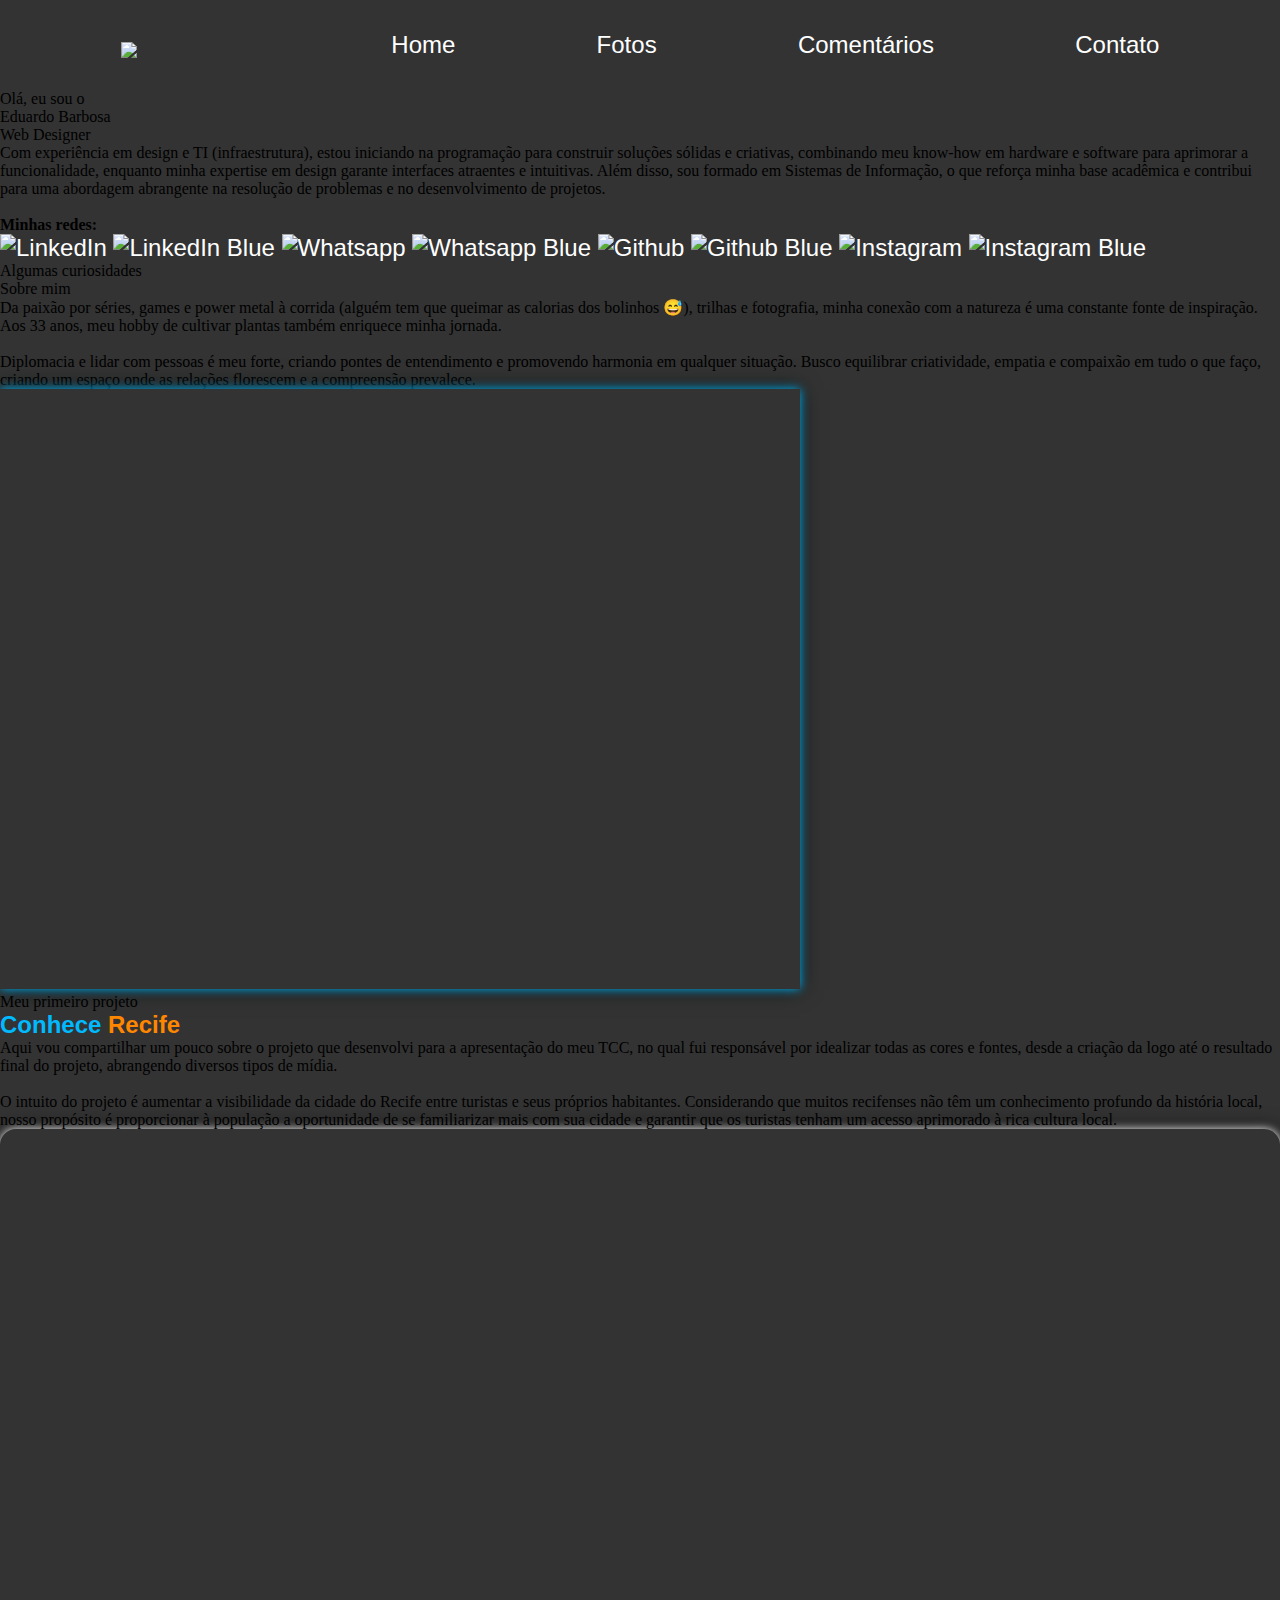
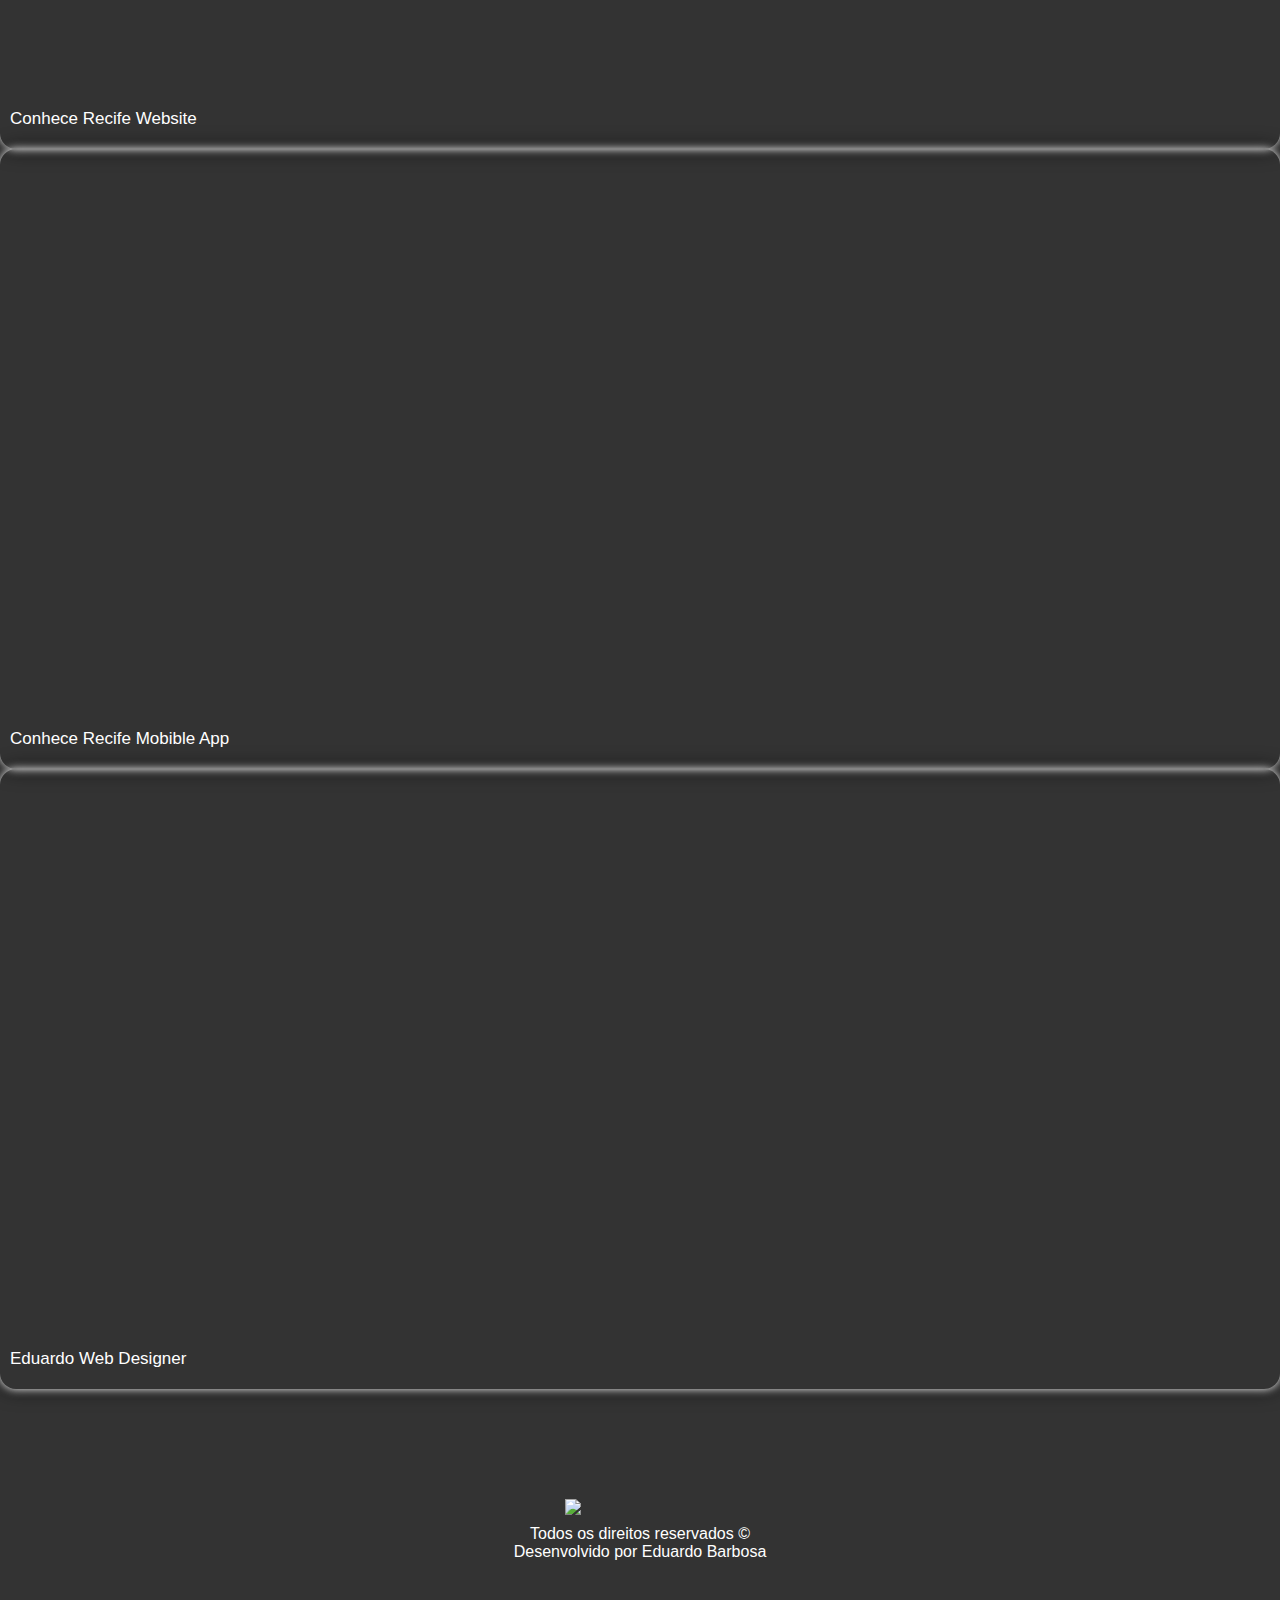
==== index.html @ 52a93c7c "Update: add widow photos" ====
<!DOCTYPE html>
<html lang="en">

<head>
    <meta charset="UTF-8">
    <meta http-equiv="X-UA-Compatible" content="IE=edge">
    <!--Essa meta é para compatiblidade com navegadores mais antigos-->
    <meta name="viewport" content="width=device-width, initial-scale=1.0">
    <meta name="Portfólio" content="Apresentação dos meus projetos/">
    <title>Eduardo Portfólio</title>
    <link rel="stylesheet" href="./styles.css">
    <meta property="og:image" content="./Imagens/eduardo web3.png" />
    <meta property="og:image:width" content="15" />
    <meta property="og:image:height" content="15" />
</head>

<body>
    <header>
        <img id="logo" src="./Imagens/eduardo web3.png">
        <nav>
            <ul>
                <li>
                    <a href="./index.html">Home</a>
                </li>

                <li>
                    <a href="./fotos.html">Fotos</a>
                </li>

                <li>
                    <a href="./comentarios.html">Comentários</a>
                </li>

                <li>
                    <a href="./contato.html">Contato</a>
                </li>

            </ul>
        </nav>
    </header>

    <div class="antetitulo"></div>
    <div class="subtitulo"></div>
    <div class="titulo"></div>
    <div class="texto"></div>

    <div class="container">
        <div class="linha1">
            <div class="item1">
                <!--foto1-->
            </div>
            <div class="item2">
                <div class="antetitulo">
                    <p>Olá, eu sou o</p>
                </div>
                <div class="titulo">
                    <p>Eduardo Barbosa</p>
                </div>
                <div class="subtitulo">
                    <p>Web Designer</p>
                </div>
                <div class="texto">
                    <p>Com experiência em design e TI (infraestrutura), estou iniciando na programação para construir
                        soluções sólidas e criativas, combinando meu know-how em hardware e software para aprimorar a
                        funcionalidade, enquanto minha expertise em design garante interfaces atraentes e intuitivas.
                        Além
                        disso, sou formado em Sistemas de Informação, o que reforça minha base acadêmica e contribui
                        para
                        uma abordagem abrangente na resolução de problemas e no desenvolvimento de projetos.</p>
                        <br>
                        <b>Minhas redes:</b>
                </div>
                <div class="iconesweb">
                    <a href="https://www.linkedin.com/in/edulink/" target="_blank">
                        <img id="icon-1-original" src="icones/linkedinw.png" alt="LinkedIn" />
                        <img id="icon-1-fake" src="icones/linkedinblu.png" alt="LinkedIn Blue" />
                    </a>
                    <a href="https://wa.me/5581988459374" target="_blank">
                        <img id="icon-2-original" src="icones/whatsw.png" alt="Whatsapp" />
                        <img id="icon-2-fake" src="icones/whatswblu.png" alt="Whatsapp Blue" />
                    </a>
                    <a href="https://github.com/EdulinkBR" target="_blank">
                        <img id="icon-3-original" src="icones/githubw.png" alt="Github" />
                        <img id="icon-3-fake" src="icones/githubblu.png" alt="Github Blue" />
                    </a>
                    <a href="https://www.instagram.com/edulink90/" target="_blank">
                        <img id="icon-4-original" src="icones/instaw.png" alt="Instagram" />
                        <img id="icon-4-fake" src="icones/instablu.png" alt="Instagram Blue" />
                    </a>
                </div>
            </div>

        </div>
   
    <div class="linha2">
        <div class="item1">

        </div>
        <div class="item2">
            <div class="antetitulo">
                <p>Algumas curiosidades</p>
            </div>
            <div class="titulo">
                <p> Sobre mim</p>
            </div>
            <div class="texto">
                Da paixão por séries, games e power metal à corrida
                (alguém tem que queimar as calorias dos bolinhos 😅), trilhas e fotografia, minha conexão com a
                natureza é uma constante fonte de inspiração. Aos 33 anos, meu hobby de cultivar plantas também
                enriquece minha jornada.<br></br> Diplomacia e lidar com pessoas é meu forte, criando pontes de
                entendimento e promovendo harmonia em qualquer situação.
                Busco equilibrar criatividade, empatia e compaixão em tudo o que faço, criando um espaço onde as
                relações florescem e a compreensão prevalece.</p>
            </div>
        </div>
    </div>
    <div class="linha3">
        <div class="item1">
            <iframe width="800" height="600" src="https://www.youtube.com/embed/TsmSZdQuxgs" frameborder="0"
            allowfullscreen></iframe>
        </div>
        <div class="item2">
            <div class="antetitulo">
                <p>Meu primeiro projeto</p>
            </div>
            <div class="subtitulo">
                <p><span class="boldnameblue">Conhece </span><span class="boldnameorange">Recife</span></p>
            </div>
            <div class="texto">
                <p>
                    Aqui vou compartilhar um pouco sobre o projeto que desenvolvi para a apresentação do meu
                    TCC, no qual fui responsável por idealizar todas as cores e fontes, desde a criação da
                    logo até o resultado final do projeto, abrangendo diversos tipos de mídia. <br><br>
                    O intuito do projeto é aumentar a visibilidade da cidade do Recife entre turistas e seus
                    próprios habitantes.
                    Considerando que muitos recifenses não têm um conhecimento profundo da história local,
                    nosso propósito é proporcionar à população a oportunidade de se familiarizar mais com
                    sua cidade e garantir que os turistas tenham um acesso aprimorado à rica cultura local.
                </p>
            </div>
        </div>
    </div>
    <div class="linha4">
        <div class="project-cards-container2">
            <div class="cards-content2">
                <div class="card banner-1"
                    onclick="window.open('https://www.figma.com/proto/aZCAKaYjlwdBijjp0102EG/Site-2.0?type=design&node-id=1-275&t=5Pr4Wr0Rpw649NQ5-0&scaling=min-zoom&page-id=0%3A1&starting-point-node-id=1%3A275', '_blank')">
                    Conhece Recife Website</div>
                <div class="card banner-2"
                    onclick="window.open('https://www.figma.com/proto/QA2YuMlLNI8D4lmCf7JwFN/Conhece-Recife-Mobile?node-id=922-1002&starting-point-node-id=922%3A1002', '_blank')">
                    Conhece Recife Mobible App</div>
                <div class="card banner-3" onclick="window.open('https://www.linkedin.com/in/edulink/', '_blank')">
                    Eduardo Web Designer</div>
            </div>
        </div>
    </div>
    <footer>
        <img style="object-fit: contain; margin-bottom: 10px;" id="logo" src="./Imagens/eduardo web3.png">
        <span>Todos os direitos reservados ©</span>
        <span>Desenvolvido por Eduardo Barbosa</span>
    </footer>
    </div>
</div>






    <!--@media-->
    <div class="gridcontainerss">
        <div class="columnss">
            <div class="rowss"> <!--Linha1-->
                <div class="imagemob1">
                    <img id="mainphoto" src="./Imagens/foto_pagina_mobile.jpg" alt="first photo">
                </div>
            </div>
            <div class="rowss"><!--Linha2-->
                <p>Com experiência em design e TI (infraestrutura), estou iniciando na programação para construir
                    soluções sólidas e criativas, combinando meu know-how em hardware e software para aprimorar a
                    funcionalidade, enquanto minha expertise em design garante interfaces atraentes e intuitivas. Além
                    disso, sou formado em Sistemas de Informação, o que reforça minha base acadêmica e contribui para
                    uma abordagem abrangente na resolução de problemas e no desenvolvimento de projetos.</p>
                    <br>
                        <b>Minhas redes:</b>
            </div>
            <div class="rowss"><!--Linha3-->
                <div class="icon-container2">
                    <a href="https://www.linkedin.com/in/edulink/" target="_blank">
                        <img id="icon-1-original" src="icones/linkedinw.png" alt="LinkedIn" />
                    </a>
                    <a href="https://wa.me/5581988459374" target="_blank">
                        <img id="icon-2-original" src="icones/whatsw.png" alt="Whatsapp" />
                    </a>
                    <a href="https://github.com/EdulinkBR" target="_blank">
                        <img id="icon-3-original" src="icones/githubw.png" alt="Github" />
                    </a>
                    <a href="https://www.instagram.com/edulink90/" target="_blank">
                        <img id="icon-4-original" src="icones/instaw.png" alt="Instagram" />
                    </a>
                </div>
            </div>
            <div class="rowss"><!--Linha4-->
                <div class="imagemob2">
                    <img id="secondphoto" src="./Imagens/fotolivro_mobile.jpg" alt="second photo">
                </div>
            </div>
            <div class="rowss"><!--Linha5-->
                <p>Da paixão por séries, games e power metal à corrida
                    (alguém tem que queimar as calorias dos bolinhos 😅), trilhas e fotografia, minha conexão com a
                    natureza é uma constante fonte de inspiração. Aos 33 anos, meu hobby de cultivar plantas também
                    enriquece minha jornada.<br></p> Diplomacia e lidar com pessoas é meu forte, criando pontes de
                entendimento e promovendo harmonia em qualquer situação.
                Busco equilibrar criatividade, empatia e compaixão em tudo o que faço, criando um espaço onde as
                relações florescem e a compreensão prevalece.</p>
            </div>


            <div class="rowss"><!--Linha6-->
                <span class="boldwhite">Meu primeiro projeto</span><span class="boldnameblue">Conhece </span><span
                    class="boldnameorange">Recife</span></p>
            </div>

            <div class="rowss"><iframe width="310" height="auto" src="https://www.youtube.com/embed/TsmSZdQuxgs"
                    frameborder="0" allowfullscreen></iframe> </div><!--Linha7-->



            <div class="rowss"><!--Linha8-->
                <p>
                    Aqui vou compartilhar um pouco sobre o projeto que desenvolvi para a apresentação do meu
                    TCC, no qual fui responsável por idealizar todas as cores e fontes, desde a criação da
                    logo até o resultado final do projeto, abrangendo diversos tipos de mídia. <br><br>
                    O intuito do projeto é aumentar a visibilidade da cidade do Recife entre turistas e seus
                    próprios habitantes.
                    Considerando que muitos recifenses não têm um conhecimento profundo da história local,
                    nosso propósito é proporcionar à população a oportunidade de se familiarizar mais com
                    sua cidade e garantir que os turistas tenham um acesso aprimorado à rica cultura local.
                </p>
            </div>

            <div class="rowss"><!--Linha9-->
                <div>
                    <div class="card banner-1"
                        onclick="window.open('https://www.figma.com/proto/aZCAKaYjlwdBijjp0102EG/Site-2.0?type=design&node-id=1-275&t=5Pr4Wr0Rpw649NQ5-0&scaling=min-zoom&page-id=0%3A1&starting-point-node-id=1%3A275', '_blank')">
                        <p>CR Website</p>
                    </div>
                    <div class="card banner-2"
                        onclick="window.open('https://www.figma.com/proto/QA2YuMlLNI8D4lmCf7JwFN/Conhece-Recife-Mobile?node-id=922-1002&starting-point-node-id=922%3A1002', '_blank')">
                        CR Mobible App</div>
                    <div class="card banner-3" onclick="window.open('https://www.linkedin.com/in/edulink/', '_blank')">
                        EduWeb Designer</div>
                </div>
            </div>
            </p>

            <div class="rowss"><!--Linha10-->
                <img id="logo" src="./Imagens/eduardo web3.png">
            </div>

            <div class="rowss"><!--Linha11-->
                <span>Todos os direitos reservados ©</span><br>
                <span>Desenvolvido por Eduardo Barbosa</span>
            </div>
        </div>

    </div>
    <!--@mediafim-->










</body>

</html>
---- styles.css ----
* {
    margin: 0;
    padding: 0;
    list-style: none;
    text-decoration: none;
}

#logo {
    width: 150px;
    height: auto;
    margin-top: 10px;
}


body{
    background-color: #333333;
}

header {
    height: 90px;
    display: flex;
    justify-content: space-evenly;
    /* Ativar o flex para horizontal, space evenly pra melhorar a distribuição */
    align-items: center;
}

nav {
    width: 60%;
}

ul {
    display: flex;
    width: 100%;
    justify-content: space-between;
   
}

a {
    list-style: none;
    color: rgb(255, 255, 255);
    cursor: pointer;
    font-weight: 400;
    font-size: 24px;
    transition: .5s;
    font-family: 'Roboto', sans-serif;
}
iframe{ /*Iframe é o conteudo do video declarado no index.html */
    box-shadow: 0px 0px 10px #00baff, 0px 0px 20px rgba(0, 0, 0, 0.8);
}
a:hover {
    color: #00baff;
}




/*t*/



#background-banner {
            background-image: url('./Imagens/Foto_Pagina2.jpg');
            box-shadow: 0px 0px 10px #00baff, 0px 0px 20px rgba(0, 0, 0, 0.8);
            background-position: 17%;
            background-repeat: no-repeat;
            background-size: 600px auto;
            z-index: 1;
            width: auto;
            height: 500px;
            background-color: #333333;
            margin-top: 10px;
            position: relative; 
}



#pretitle {
    position: absolute;
    font-family: 'Roboto', sans-serif;
    font-weight: normal;
    color: #ffffff;
    font-size: 16px;
    top: 8%;
    left: 50.1%;
    font-weight: 300;
}

        #background-text2 {
            position: absolute;
            font-family: 'Roboto', sans-serif;
            color: white;
            font-weight: 900;
            font-size: 48px;
            top: 14%;
            left: 50%; 
        }

        #background-text3 {
            position: absolute;
            font-family: 'Roboto', sans-serif;
            color: #00baff;
            font-weight: 900;
            font-size: 48px;
            top: 26%;
            left: 50%; 
        }

        #background-text4 {
            position: absolute;
            font-family: 'Roboto', sans-serif;
            color: white;
            font-size: 24px;
            width: 35%;
            top: 40%;
            left: 50%; 
            text-align:left;
        }

        .rowss{
            display: none;
        }

        .icon-container2{
            display: none;
        }



        .icon-container{ /*Posso mover a linha de ícones livremente*/
            padding-top: 3%;
            margin-left: -5%;
            position: relative;  
        }
        .icon-container a {
            margin-right: 48px;
            position: relative;
            padding-left: 30px;
        }
        
        .icon-container img {
            width: 48px;
            transition: transform 0.3s, color 0.3s;
        }
        
       .icon-container img:hover { /*seta a pripriedade para aumentar o icone em 1.5 e transforma o cursor do mouse em um pointer*/

            transform: scale(1.5);
            cursor: pointer;
        }
        
        .icon-container img + img { /*esconde o ícone com a propriedade visibility*/
            visibility: hidden;
            position: absolute;
            top: -25px; /* posição vertical dos ícones azuis */
            left: 30px;
        }
        
        .icon-container a:hover img {
            visibility: hidden; /* Oculta os ícones brancos quando passar o mouse sobre os links */
        }
        
        .icon-container a:hover img + img {
            visibility: visible; /* Mostra os ícones azuis quando passar o mouse sobre os links */
        }
        
        /*#background-container-bluestripe{ ANTIGA TARJA AZUL, ADICIONA SE QUISER
            background-color: rgba(0, 186, 255, 75%);
            opacity: 30.0;
            z-index: 1;    
        }*/

        #background-container1 {
            box-shadow: 0px 0px 10px #00baff, 0px 0px 20px rgba(0, 0, 0, 0.8);
            background-image: url('./Imagens/fotolivro.jpg');
            background-repeat: no-repeat;
            background-size: 600px auto;
            background-position-x: 22%;/* left;*/
            background-size: 18%;
            background-position-y: 50%;
            width: auto;
            height: 500px;
            background-color: #333333;
          
            position: relative; 
            visibility: visible;
}

#background-container-about1 {
    position: relative;
    font-family: 'Roboto', sans-serif;
    color: #ffffff;
    font-size: 16px;
    left: 50.1%;
    top: 7%;
    text-align: justiflefty;
    width: 35%; 
    font-weight: 300;
    
}
        #background-container-aboutme{
            position: absolute;
            font-family: 'Roboto', sans-serif;
            color: white;
            font-weight: 900;
            font-size: 48px;
            top: 13%;
            left: 50%; 
          
        }
        
       
        
        #background-container-about2 {
            position: relative;
            font-family: 'Roboto', sans-serif;
            font-weight: normal;
            color: #ffffff;
            font-size: 24px;
            top: 18%;
            left: 50%;  
            width: 35%;
        }
        

        
   
#trailer-container {
    box-shadow: 0px 0px 10px #00baff, 0px 0px 20px rgba(0, 0, 0, 0.8);
    /* width: 100%;  ativar, se precisar, mas acredito que não seja necessário */
    height: 550px;
    display: flex;
    position:relative;
   
}

#antetitlesinopse {
    position: relative;
    font-family: 'Roboto', sans-serif;
    color: #ffffff;
    font-size: 16px;
    left: 50.1%;
    top: 7%;
    text-align: justiflefty;
    width: 35%; 
    font-weight: 300;
    
}

#video-container{
    margin-top: 100px;
    position: relative;
    left: 120px;
    z-index: 1;
    
}
#sinopsecontainer{
    position: relative;
z-index: -1;
right: 100px;
}

#sinopsetext1 {
    margin-top: 50px;
    position:relative; 
    font-family: 'Roboto', sans-serif;
    font-size: 45px;  
    left: 50%;     
}

#sinopsetext2 {
    width: 700px;
    font-family: 'Roboto', sans-serif;
    color: #ffffff;
    position:relative;
    text-align:left;
    font-size: 25px;
    left: 50%; 
    top: 2.5%;
}

.boldname{
    font-weight: 900;
}

.boldnameblue{
   font-weight: 900;
   color: #00baff;
   font-size: 24px; 

}

.boldnameorange{
   font-weight: 900;
    font-size: 24px; 
    color: #FF8700;
}
.boldwhite{
    font-weight: 900;
    color: #ffffff;
    font-size: 16px; 
 }




/*#buttonlinked {
	box-shadow: 0px 1px 0px 0px #333333;
	box-shadow: 0px 0px 10px #00baff, 0px 0px 20px rgba(0, 0, 0, 0.8);
    background: linear-gradient(to bottom, #00bbff 5%, #019ad2 100%);
	background-color: #00bbff;
	border-radius: 6px;
	border: 1px solid #057fd0;
	display: inline-block;
	cursor: pointer;
	color: #ffffff;
	font-family: Roboto;
	font-size: 15px;
	font-weight: bold;
	padding: 6px 24px;
	text-decoration: none;
	text-shadow: 0px -1px 0px #5b6178;
    margin-left: 40%;
    margin-top: 5%;
}
#buttonlinked:hover {
	background:linear-gradient(to bottom, #019ad2 5%, #00bbff 100%);
	background-color:#019ad2;
}
#buttonlinked:active {
	
	top:1px;
}

*/
.project-cards-container{
width: 80%;
display: flex;
justify-content: center;
margin-top: 50px;
margin-left: 10%;  

}
.cards-content{
width: 100%;
display: grid;
grid-template-columns: repeat(3, 1fr);
row-gap: 20px;
column-gap: 40px;
 
}

.card{

height: 600px;
background-position: center;
background-repeat: no-repeat;
background-size: 400px auto;
border-radius: 16px;
cursor: pointer;
transition: 1s;
display: flex;
flex-direction: column;
justify-content: flex-end;
padding: 0 0 20px 10px;
color: #ffffff;   
font-size: 17px;
font-family: 'Roboto', sans-serif;
box-shadow: 0px 0px 10px #ffffff, 0px 0px 20px rgba(0, 0, 0, 0.8); 

}
.card:hover{
    transform: scale(1.02);
    box-shadow: 0px 0px 10px #00baff, 0px 0px 20px rgba(0, 0, 0, 0.8); 
}
.banner-1 {
    background-image: url('./Imagens/CR.png');
}
.banner-2 {
    background-image: url('./Imagens/CR4.gif');
}
.banner-3 {
    background-image: url('./Imagens/eduardo\ web3.png');
}

footer{
    height: 300px;
    margin-top: 100px;
    display: flex;
    flex-direction:  column;
    align-items: center;
    justify-self: space-around;
}

span{
    color: #ffffff;
    font-family: 'Roboto', sans-serif;
}
.footer-navigation{
    display: none;
}
.footer-list{
display: flex;
flex-direction: column;
align-items: center;   
}

#mainphoto, .textmob1 {
    display: none;
}
#imagemob2{
display: none;    
}


@media (max-width: 768px) {


    nav{
        display: none;
        }
    .footer-navigation{
        display: block;
    }
    #background-banner {
        display: none;
    }

    #pretitle {
        display: none;
    }

    #background-text2 {
        display: none;
    }

    #background-text3 {
        display: none;
    }

    #background-text4 {
        display: none;
    }

    .icon-container {
       display: none;
    }

    #background-container1 {
        display: none;
    }

    #background-container-about1 {
        display: none;
    }

    #background-container-aboutme {
        display: none;
    }

    #background-container-about2 {
        display: none;
    }

    #trailer-container {
        display: none;
    }

    #antetitlesinopse {
        display: none;
    }

    #video-container {
        display: none;
    }

    #sinopsecontainer {
        display: none;
    }

    #sinopsetext1 {
        display: none;
    }

    #sinopsetext2 {
        display: none;
    }

    .cards-content{
        display: none;
    }
    .gridcontainer1 {
        align-items: center;
    }
    
    .columncontainer1 {
        text-align: center;
        padding: 10px;
    }

    .columncontainer2{
        
    }
    
    #mainphoto {
        display: block;
        width: 320px;
        height: auto;
        margin: 0 auto;
    }
    
    .icon-container2 {
        display: block;
    }


    .icon-container2{ /*Posso mover a linha de ícones livremente*/
        padding-top: 3%;
        
        position: relative;  
    }
 
    .icon-container2 img {
        width: 30px;
        transition: transform 0.3s, color 0.3s;
    }
    

    .gridcontainerss {
        display: flex;
        justify-content: center;
        align-items: center;
    }
    
    .columnss{
        text-align: center;
    }
    
    .rowss{
        display: block;
        display: grid;
    }
    
#imagemob2{
    margin-top: 15px;
}
#secondphoto{
    display: block;
   
        width: 320px;
        height: auto;
        margin: 0 auto;
}

    .rowss:nth-child(1) {
    /*aqui é a foto */
    align-items: center;
    justify-content: center;
    }
    
    .rowss:nth-child(2) {
   
        font-family: 'Roboto', sans-serif;
        font-weight: normal;
        color: #ffffff;
        font-size: 16px;
        text-align: center;
        width: 310px;
        height: auto;
        margin-top: 15px;
        align-items: center;
        justify-content: center;
        /*aqui é o texto*/
    }
    
    .rowss:nth-child(3) {
        margin-bottom: 10px;
        align-items: center;
        justify-content: center;
    }

    
    /*.rowss:nth-child(3).icon-container {
        display: none;
    }*/
    
    .rowss:nth-child(4) { /*foto livro 2*/
  margin-bottom: 10px;
  align-items: center;
  justify-content: center;
    }
    .rowss:nth-child(5) { /* texto sobre mim*/
        font-family: 'Roboto', sans-serif;
        font-weight: normal;
        color: #ffffff;
        font-size: 16px;
        text-align: center;
        width: 310px;
        height: auto;
        margin-bottom: 15px;
        align-items: center;
        justify-content: center;
    }
    .rowss:nth-child(6) {
        margin-bottom: 15px;
        align-items: center;
        justify-content: center;
    }
    .rowss:nth-child(7) {
        font-family: 'Roboto', sans-serif;
        font-weight: normal;
        color: #ffffff;
        font-size: 16px;
        text-align: center;
        width: 310px;
        height: auto;
        margin-top: 15px;
        margin-bottom: 15px;
    }
    
    
   


}
/*@media(max-width:768px){
    .footer-navigation{
        display: block;
    }

    nav{
    display: none;
    }

    #backgroundbanner{
        background-position: 40%;
    }

    #background-text1{
        display: none;
    }
    #background-text2{
        display: none;
    }
    #background-text3{
        display: none;
    }
    #background-text4{
        position: absolute;
        width: 50%;
        height: 600px;
    }

 
    #background-container1 {
        visibility: hidden;
    }
    
    #background-container-aboutme{
   
    }

    #background-container-about{

    }

    
#trailer-container {
    
}
.cards-content{
    grid-template-columns: 1fr;
    margin-top: 150px;
}
}*/
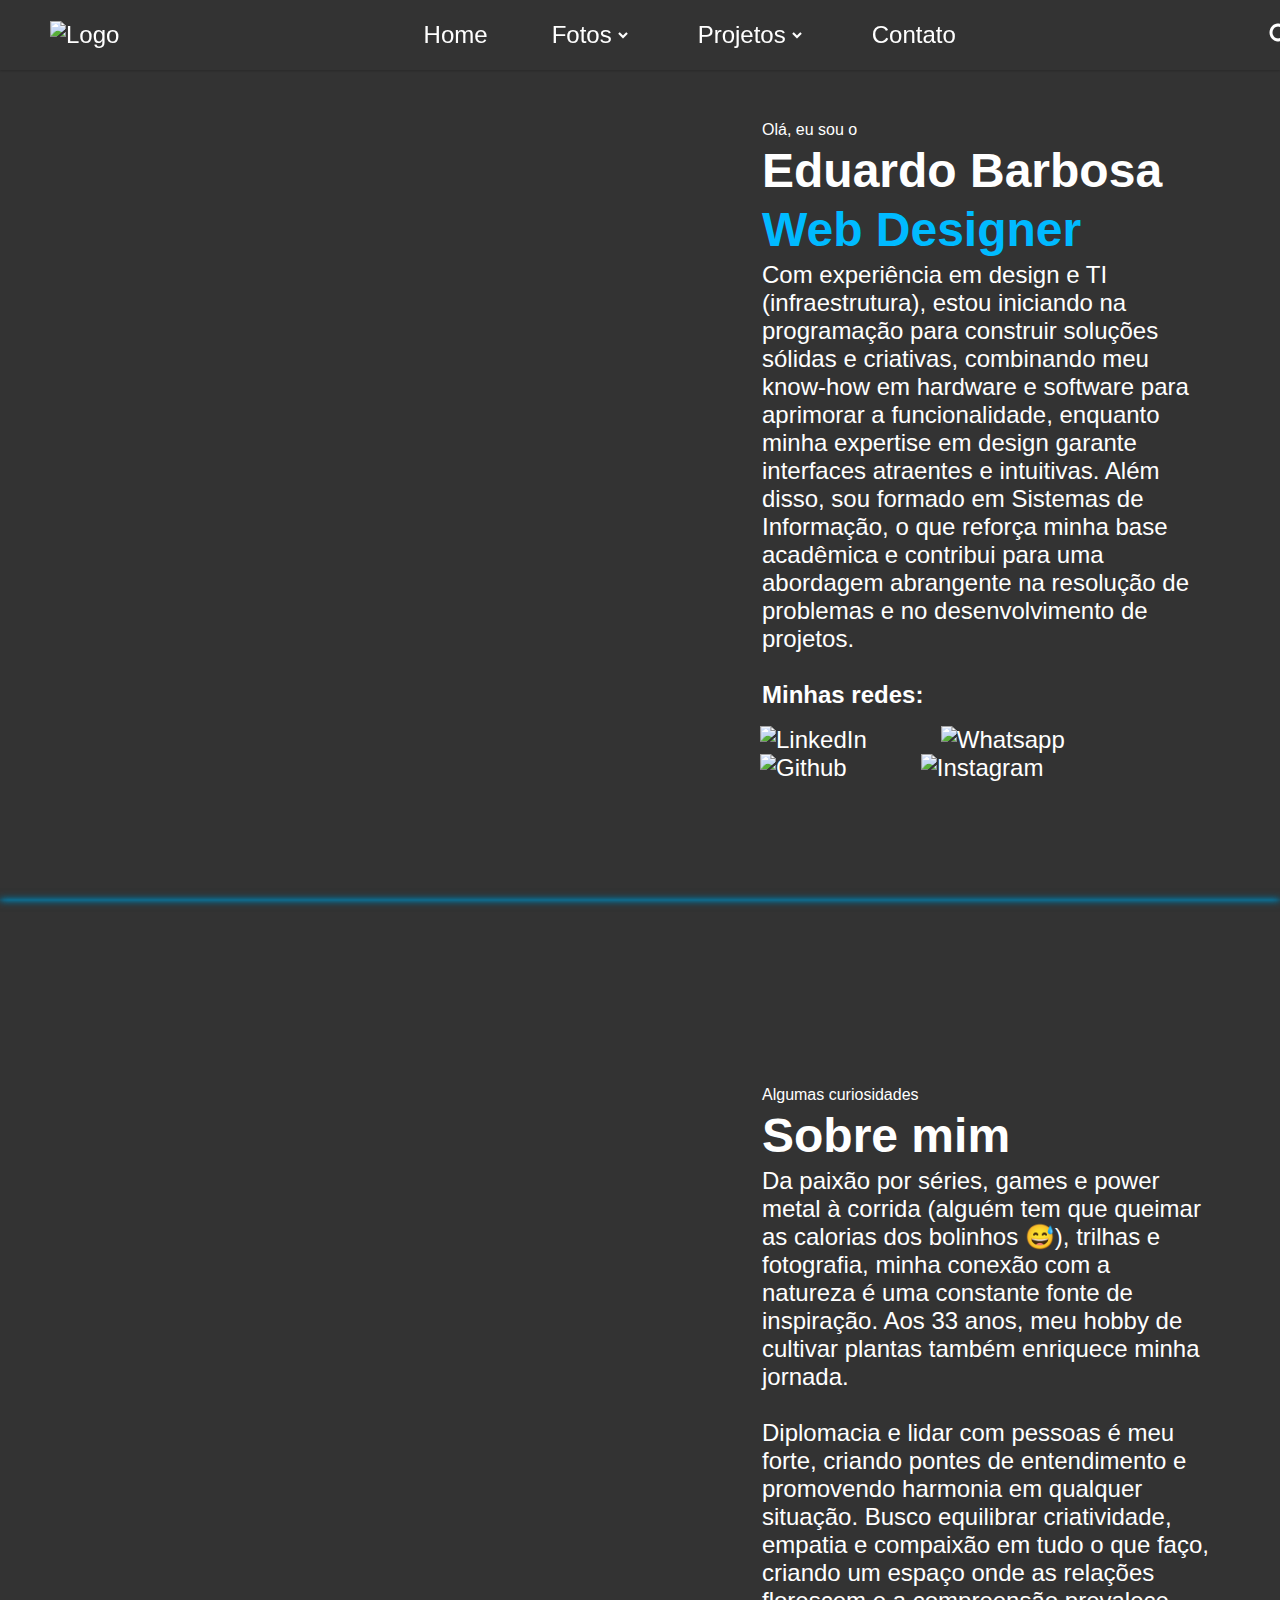
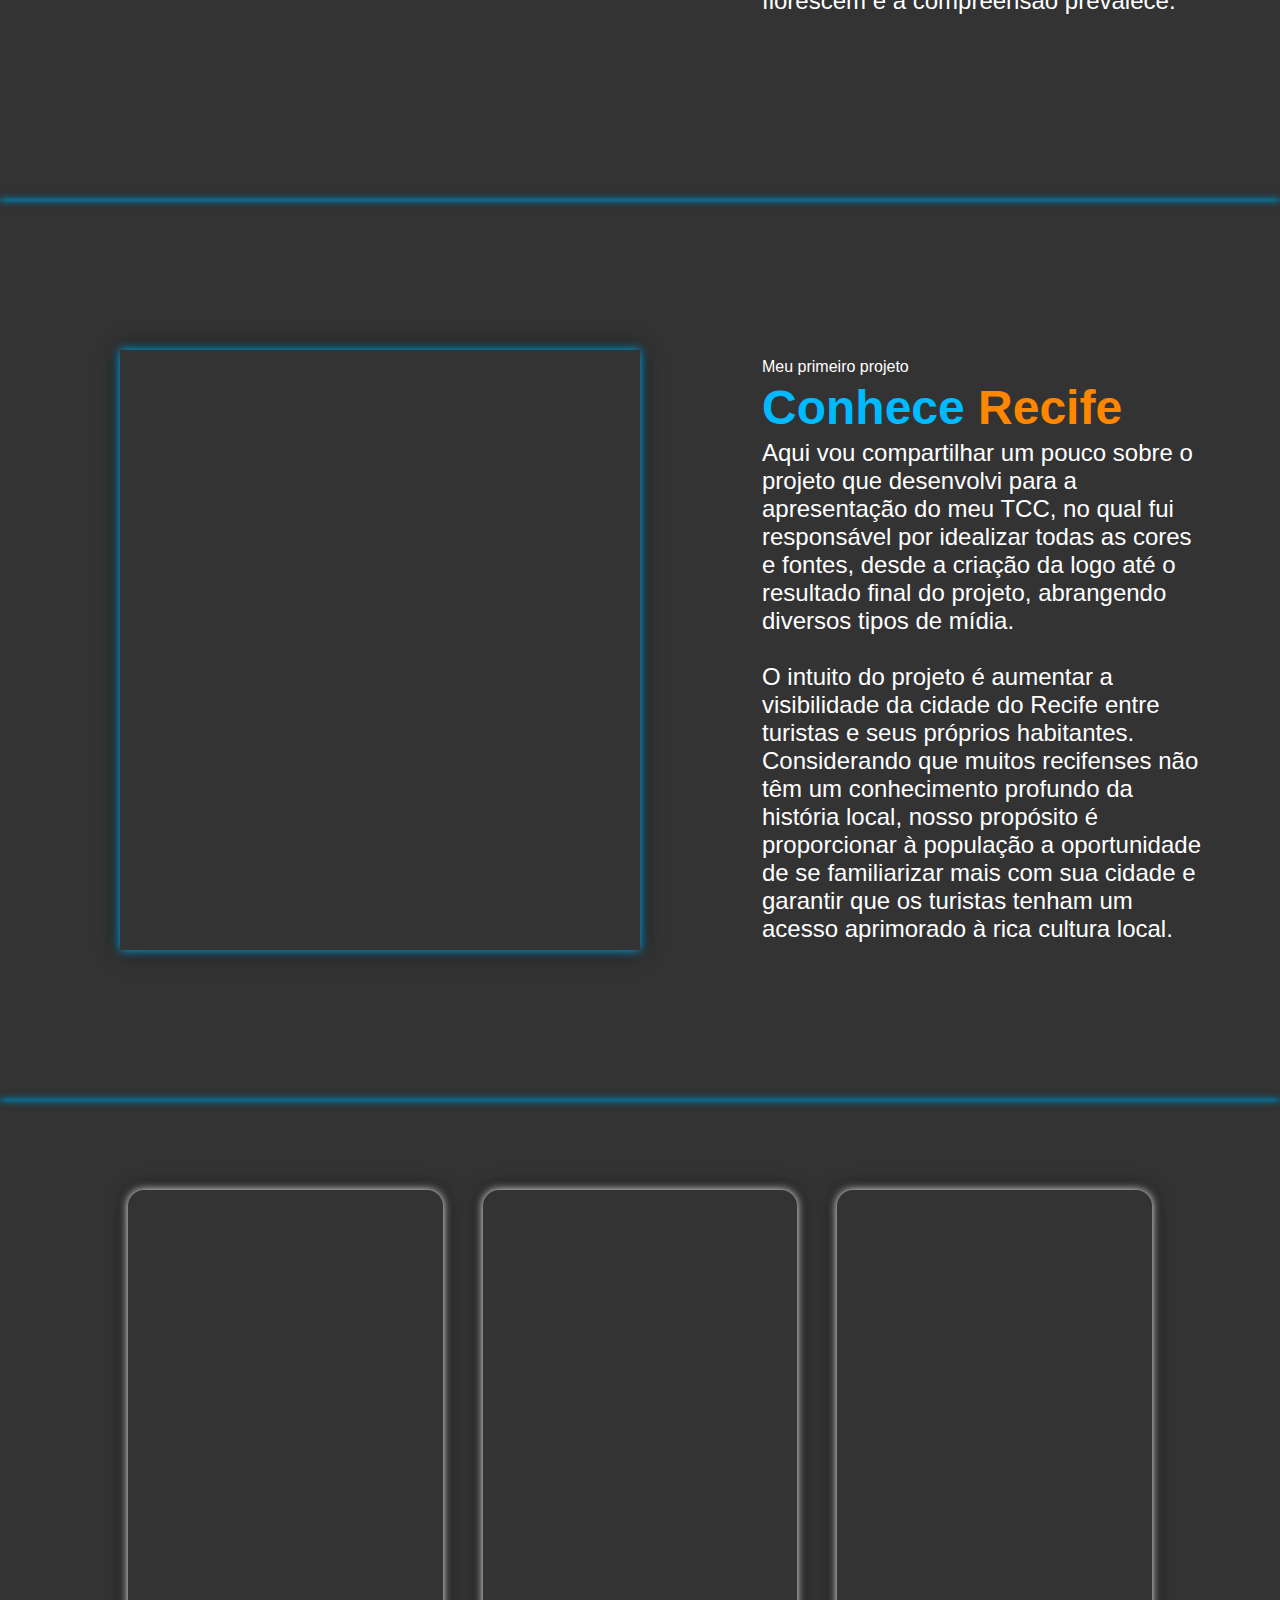
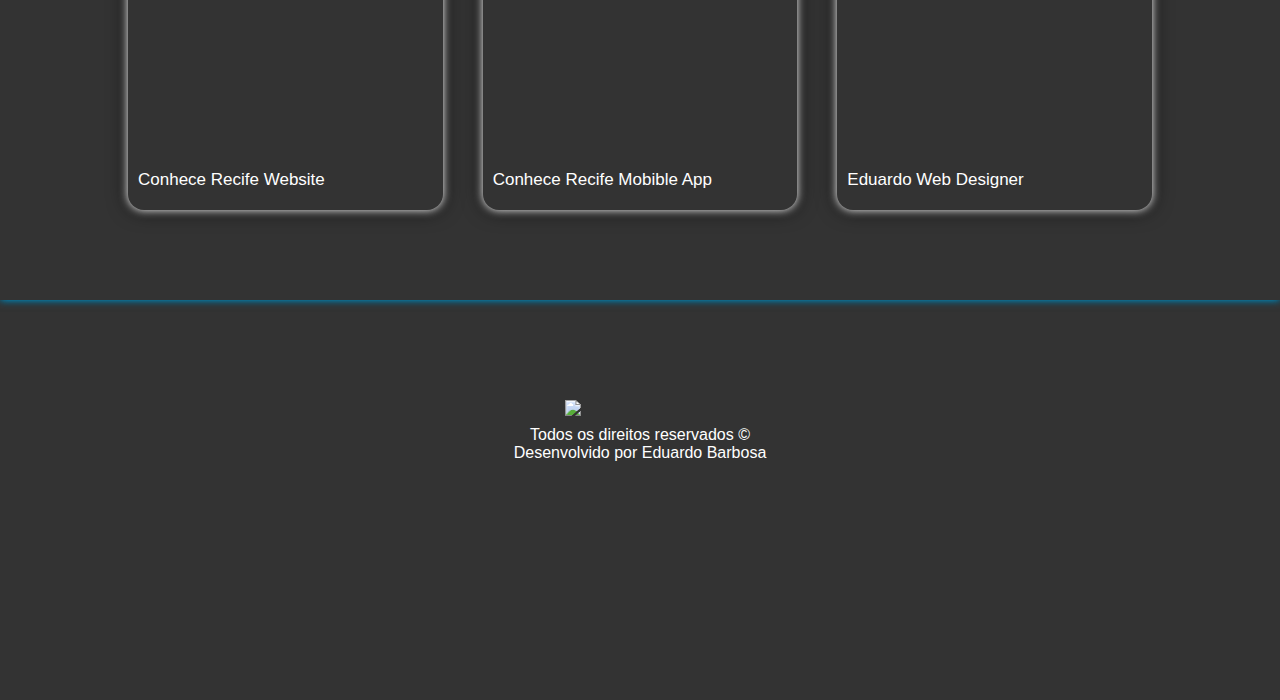
==== commit e8ca4941: "UPDATE: NAv bar menu interativos" ====
--- a/index.html
+++ b/index.html
@@ -9,35 +9,78 @@
     <meta name="Portfólio" content="Apresentação dos meus projetos/">
     <title>Eduardo Portfólio</title>
     <link rel="stylesheet" href="./styles.css">
-    <meta property="og:image" content="./Imagens/eduardo web3.png" />
+    <script defer src="nav.js"></script>
+    <link href='https://unpkg.com/boxicons@2.0.7/css/boxicons.min.css' rel='stylesheet'>
+    <meta property="og:image" content="./Imagens/Fotos do Portfólio/logo.png" />
     <meta property="og:image:width" content="15" />
     <meta property="og:image:height" content="15" />
 </head>
 
 <body>
+   
     <header>
-        <img id="logo" src="./Imagens/eduardo web3.png">
         <nav>
-            <ul>
+          <div class="navbar">
+            <i class='bx bx-menu'></i>
+            <a href="https://edulinkbr.github.io/">
+              <img id="logo" src="/Imagens/Fotos do Portfólio/logo.png" alt="Logo">
+            </a>
+            <div class="nav-links">
+              <div class="sidebar-logo">
+                  <a href="https://edulinkbr.github.io/">
+                      <img id="logo" src="/Imagens/Fotos do Portfólio/logowhite.png">
+                    </a>
+                 
+                <i class='bx bx-x' ></i>
+              </div>
+              <ul class="links">
+                <li><a href="#">Home</a></li>
                 <li>
-                    <a href="./index.html">Home</a>
+                  <a href="https://edulinkbr.github.io/fotos.html">Fotos</a>
+                  <i class='bx bxs-chevron-down htmlcss-arrow arrow  '></i>
+                  <ul class="htmlCss-sub-menu sub-menu">
+      
+                    <li><a href="#">Web Design</a></li>
+                  
+                    <li class="more">
+                      <span><a href="#">Mais</a>
+      
+                      <i class='bx bxs-chevron-right arrow more-arrow'></i>
+      
+                    </span>
+                      <ul class="more-sub-menu sub-menu">
+      
+                        <li><a href="#">Novidades</a></li>
+      
+                      </ul>
+                    </li>
+                  </ul>
                 </li>
-
                 <li>
-                    <a href="./fotos.html">Fotos</a>
+                  <a href="#">Projetos</a>
+                  <i class='bx bxs-chevron-down js-arrow arrow '></i>
+                  <ul class="js-sub-menu sub-menu">
+      
+                    <li><a href="https://shorturl.at/cgAG4" target="_blank">UI-UX Projeto Conhece Recife Web</a></li>
+                    <li><a href="https://shorturl.at/cITX3" target="_blank">UI-UX Projeto Conhece Recife Mobile</a></li>
+                  
+                  </ul>
                 </li>
-
-                <li>
-                    <a href="./comentarios.html">Comentários</a>
-                </li>
-
-                <li>
-                    <a href="./contato.html">Contato</a>
-                </li>
-
-            </ul>
+                <li><a href="#">Contato</a></li>
+              </ul>
+            </div>
+            <div class="search-box">
+              <i class='bx bx-search'></i>
+              <div class="input-box">
+                <input type="text" placeholder="Search...">
+              </div>
+            </div>
+          </div>
+          
         </nav>
-    </header>
+      
+      </header>
+      
 
     <div class="antetitulo"></div>
     <div class="subtitulo"></div>
@@ -155,7 +198,7 @@
         </div>
     </div>
     <footer>
-        <img style="object-fit: contain; margin-bottom: 10px;" id="logo" src="./Imagens/eduardo web3.png">
+        <img style="object-fit: contain; margin-bottom: 10px;" id="logo" src="./Imagens/Fotos do Portfólio/logo.png">
         <span>Todos os direitos reservados ©</span>
         <span>Desenvolvido por Eduardo Barbosa</span>
     </footer>
@@ -172,7 +215,7 @@
         <div class="columnss">
             <div class="rowss"> <!--Linha1-->
                 <div class="imagemob1">
-                    <img id="mainphoto" src="./Imagens/foto_pagina_mobile.jpg" alt="first photo">
+                    <img id="mainphoto" src="./Imagens/Fotos do Portfólio/foto1mob.jpg" alt="first photo">
                 </div>
             </div>
             <div class="rowss"><!--Linha2-->
@@ -182,7 +225,7 @@
                     disso, sou formado em Sistemas de Informação, o que reforça minha base acadêmica e contribui para
                     uma abordagem abrangente na resolução de problemas e no desenvolvimento de projetos.</p>
                     <br>
-                        <b>Minhas redes:</b>
+                    <b style="display: block; margin: 10px auto;">Minhas redes:</b>
             </div>
             <div class="rowss"><!--Linha3-->
                 <div class="icon-container2">
@@ -202,7 +245,7 @@
             </div>
             <div class="rowss"><!--Linha4-->
                 <div class="imagemob2">
-                    <img id="secondphoto" src="./Imagens/fotolivro_mobile.jpg" alt="second photo">
+                    <img id="secondphoto" src="./Imagens/Fotos do Portfólio/foto2mob.jpg" alt="second photo">
                 </div>
             </div>
             <div class="rowss"><!--Linha5-->
@@ -242,11 +285,11 @@
             <div class="rowss"><!--Linha9-->
                 <div>
                     <div class="card banner-1"
-                        onclick="window.open('https://www.figma.com/proto/aZCAKaYjlwdBijjp0102EG/Site-2.0?type=design&node-id=1-275&t=5Pr4Wr0Rpw649NQ5-0&scaling=min-zoom&page-id=0%3A1&starting-point-node-id=1%3A275', '_blank')">
+                        onclick="window.open('https://shorturl.at/cgAG4', '_blank')">
                         <p>CR Website</p>
                     </div>
                     <div class="card banner-2"
-                        onclick="window.open('https://www.figma.com/proto/QA2YuMlLNI8D4lmCf7JwFN/Conhece-Recife-Mobile?node-id=922-1002&starting-point-node-id=922%3A1002', '_blank')">
+                        onclick="window.open('https://shorturl.at/cITX3', '_blank')">
                         CR Mobible App</div>
                     <div class="card banner-3" onclick="window.open('https://www.linkedin.com/in/edulink/', '_blank')">
                         EduWeb Designer</div>
@@ -255,7 +298,7 @@
             </p>
 
             <div class="rowss"><!--Linha10-->
-                <img id="logo" src="./Imagens/eduardo web3.png">
+                <img id="logo" src="./Imagens/Fotos do Portfólio/logo.png">
             </div>
 
             <div class="rowss"><!--Linha11-->
--- a/styles.css
+++ b/styles.css
@@ -8,32 +8,219 @@
 #logo {
     width: 150px;
     height: auto;
-    margin-top: 10px;
-}
-
-
-body{
+  }
+
+
+body {
     background-color: #333333;
 }
 
-header {
+
+
+
+
+nav{
+    position: fixed;
+    top: 0;
+    left: 0;
+    width: 100%;
+    height: 100%;
+    height: 70px;
+    background: #333333;
+    box-shadow: 0 1px 2px rgba(0, 0, 0, 0.2);
+    z-index: 99;
+  }
+  nav .navbar{
+    height: 100%;
+    max-width: 1250px;
+    width: 100%;
+    display: flex;
+    align-items: center;
+    justify-content: space-between;
+    margin: auto;
+    padding: 0 50px;
+  }
+  .navbar #logo a{
+    font-size: 32px;
+    color: #fff;
+    text-decoration: none;
+    font-weight: 600;
+  }
+  nav .navbar .nav-links{
+    line-height: 70px;
+    height: 100%;
+  }
+  nav .navbar .links{
+    display: flex;
+  }
+  nav .navbar .links li{
+    position: relative;
+    display: flex;
+    align-items: center;
+    justify-content: space-between;
+    list-style: none;
+    padding: 0 32px;
+  }
+  
+  
+  nav .navbar .links li a{
+    height: 100%;
+    text-decoration: none;
+    white-space: nowrap;
+    color: #fff;
+    font-size: 24px;
+    font-weight: 400;
+    
+  }
+  .links li:hover .htmlcss-arrow,
+  .links li:hover .js-arrow{
+    transform: rotate(180deg);
+    }
+  
+  nav .navbar .links li .arrow{
+    height: 100%;
+    width: 22px;
+    line-height: 70px;
+    text-align: center;
+    display: inline-block;
+    color: #fff;
+    transition: all 0.3s ease;
+  }
+  nav .navbar .links li .sub-menu{
+    position: absolute;
+    top: 70px;
+    left: 0;
+    line-height: 40px;
+    background: #00baff;
+    box-shadow: 0 1px 2px rgba(0, 186, 255, 0.2);
+    border-radius: 0 0 4px 4px;
+    display: none;
+    z-index: 2;
+  }
+  nav .navbar .links li:hover .htmlCss-sub-menu,
+  nav .navbar .links li:hover .js-sub-menu{
+    display: block;
+  }
+  .navbar .links li .sub-menu li{
+    padding: 0 22px;
+    border-bottom: 1px solid rgba(0, 186, 255, 0.2);
+  }
+  .navbar .links li .sub-menu a{
+    color: #fff;
+    font-size: 16px;
+    font-weight: 500;
+  }
+  .navbar .links li .sub-menu .more-arrow{
+    line-height: 40px;
+  }
+  .navbar .links li .htmlCss-more-sub-menu{
+    /* line-height: 40px; */
+  }
+  .navbar .links li .sub-menu .more-sub-menu{
+    position: absolute;
+    top: 0;
+    left: 100%;
+    border-radius: 0 4px 4px 4px;
+    z-index: 1;
+    display: none;
+  }
+  .links li .sub-menu .more:hover .more-sub-menu{
+    display: block;
+  }
+  .navbar .search-box{
+    position: relative;
+     height: 40px;
+    width: 40px;
+  }
+  .navbar .search-box i{
+    position: absolute;
+    height: 100%;
+    width: 100%;
+    line-height: 40px;
+    text-align: center;
+    font-size: 24px;
+    color: #fff;
+    font-weight: 600;
+    cursor: pointer;
+    transition: all 0.3s ease;
+  }
+  .navbar .search-box .input-box{
+    position: absolute;
+    right: calc(100% - 40px);
+    top: 80px;
+    height: 60px;
+    width: 300px;
+    background: #00baff;
+    border-radius: 6px;
+    opacity: 0;
+    pointer-events: none;
+    transition: all 0.4s ease;
+  }
+  .navbar.showInput .search-box .input-box{
+    top: 65px;
+    opacity: 1;
+    pointer-events: auto;
+    background: #00baff;
+  }
+  .search-box .input-box::before{
+    content: '';
+    position: absolute;
+    height: 20px;
+    width: 20px;
+    background: #00baff;
+    right: 10px;
+    top: -6px;
+    transform: rotate(45deg);
+  }
+  .search-box .input-box input{
+    position: absolute;
+    top: 50%;
+    left: 50%;
+    border-radius: 4px;
+    transform: translate(-50%, -50%);
+    height: 35px;
+    width: 280px;
+    outline: none;
+    padding: 0 15px;
+    font-size: 16px;
+    border: none;
+  }
+  .navbar .nav-links .sidebar-logo{
+    display: none;
+  }
+  .navbar .bx-menu{
+    display: none;
+  }
+
+
+
+
+
+
+
+
+
+
+
+
+
+
+
+
+
+
+
+
+/*header {
     height: 90px;
     display: flex;
     justify-content: space-evenly;
-    /* Ativar o flex para horizontal, space evenly pra melhorar a distribuição */
+    /* Ativar o flex para horizontal, space evenly pra melhorar a distribuição 
     align-items: center;
-}
-
-nav {
-    width: 60%;
-}
-
-ul {
-    display: flex;
-    width: 100%;
-    justify-content: space-between;
-   
-}
+}*/
+
+
+
 
 a {
     list-style: none;
@@ -44,423 +231,454 @@
     transition: .5s;
     font-family: 'Roboto', sans-serif;
 }
-iframe{ /*Iframe é o conteudo do video declarado no index.html */
+
+iframe {
+    /*Iframe é o conteudo do video declarado no index.html */
     box-shadow: 0px 0px 10px #00baff, 0px 0px 20px rgba(0, 0, 0, 0.8);
 }
+
 a:hover {
     color: #00baff;
 }
 
-
-
-
-/*t*/
-
-
-
-#background-banner {
-            background-image: url('./Imagens/Foto_Pagina2.jpg');
-            box-shadow: 0px 0px 10px #00baff, 0px 0px 20px rgba(0, 0, 0, 0.8);
-            background-position: 17%;
-            background-repeat: no-repeat;
-            background-size: 600px auto;
-            z-index: 1;
-            width: auto;
-            height: 500px;
-            background-color: #333333;
-            margin-top: 10px;
-            position: relative; 
-}
-
-
-
-#pretitle {
-    position: absolute;
+.card {
+
+    height: 600px;
+    background-position: center;
+    background-repeat: no-repeat;
+    background-size: 400px auto;
+    border-radius: 16px;
+    cursor: pointer;
+    transition: 1s;
+    display: flex;
+    flex-direction: column;
+    justify-content: flex-end;
+    padding: 0 0 20px 10px;
+    color: #ffffff;
+    font-size: 17px;
     font-family: 'Roboto', sans-serif;
-    font-weight: normal;
+    box-shadow: 0px 0px 10px #ffffff, 0px 0px 20px rgba(0, 0, 0, 0.8);
+
+}
+
+.card:hover {
+    transform: scale(1.02);
+    box-shadow: 0px 0px 10px #00baff, 0px 0px 20px rgba(0, 0, 0, 0.8);
+}
+
+.banner-1 {
+    background-image: url('./Imagens/Fotos\ do\ Portfólio/CR.png');
+}
+
+.banner-2 {
+    background-image: url('./Imagens/Fotos\ do\ Portfólio/CR4.gif');
+}
+
+.banner-3 {
+    background-image: url('./Imagens/Fotos do Portfólio/logo.png');
+}
+
+.boldname {
+    font-weight: 900;
+}
+
+.boldnameblue {
+    font-weight: 900;
+    color: #00baff;
+    font-size: 48px;
+
+
+
+}
+
+.boldnameorange {
+    font-weight: 900;
+    font-size: 48px;
+    color: #FF8700;
+}
+
+.boldwhite {
+    font-weight: 900;
     color: #ffffff;
     font-size: 16px;
-    top: 8%;
-    left: 50.1%;
-    font-weight: 300;
-}
-
-        #background-text2 {
-            position: absolute;
-            font-family: 'Roboto', sans-serif;
-            color: white;
-            font-weight: 900;
-            font-size: 48px;
-            top: 14%;
-            left: 50%; 
-        }
-
-        #background-text3 {
-            position: absolute;
-            font-family: 'Roboto', sans-serif;
-            color: #00baff;
-            font-weight: 900;
-            font-size: 48px;
-            top: 26%;
-            left: 50%; 
-        }
-
-        #background-text4 {
-            position: absolute;
-            font-family: 'Roboto', sans-serif;
-            color: white;
-            font-size: 24px;
-            width: 35%;
-            top: 40%;
-            left: 50%; 
-            text-align:left;
-        }
-
-        .rowss{
-            display: none;
-        }
-
-        .icon-container2{
-            display: none;
-        }
-
-
-
-        .icon-container{ /*Posso mover a linha de ícones livremente*/
-            padding-top: 3%;
-            margin-left: -5%;
-            position: relative;  
-        }
-        .icon-container a {
-            margin-right: 48px;
-            position: relative;
-            padding-left: 30px;
-        }
-        
-        .icon-container img {
-            width: 48px;
-            transition: transform 0.3s, color 0.3s;
-        }
-        
-       .icon-container img:hover { /*seta a pripriedade para aumentar o icone em 1.5 e transforma o cursor do mouse em um pointer*/
-
-            transform: scale(1.5);
-            cursor: pointer;
-        }
-        
-        .icon-container img + img { /*esconde o ícone com a propriedade visibility*/
-            visibility: hidden;
-            position: absolute;
-            top: -25px; /* posição vertical dos ícones azuis */
-            left: 30px;
-        }
-        
-        .icon-container a:hover img {
-            visibility: hidden; /* Oculta os ícones brancos quando passar o mouse sobre os links */
-        }
-        
-        .icon-container a:hover img + img {
-            visibility: visible; /* Mostra os ícones azuis quando passar o mouse sobre os links */
-        }
-        
-        /*#background-container-bluestripe{ ANTIGA TARJA AZUL, ADICIONA SE QUISER
-            background-color: rgba(0, 186, 255, 75%);
-            opacity: 30.0;
-            z-index: 1;    
-        }*/
-
-        #background-container1 {
-            box-shadow: 0px 0px 10px #00baff, 0px 0px 20px rgba(0, 0, 0, 0.8);
-            background-image: url('./Imagens/fotolivro.jpg');
-            background-repeat: no-repeat;
-            background-size: 600px auto;
-            background-position-x: 22%;/* left;*/
-            background-size: 18%;
-            background-position-y: 50%;
-            width: auto;
-            height: 500px;
-            background-color: #333333;
-          
-            position: relative; 
-            visibility: visible;
-}
-
-#background-container-about1 {
+}
+
+footer {
+    height: 300px;
+    margin-top: 100px;
+    display: flex;
+    flex-direction: column;
+    align-items: center;
+    justify-self: space-around;
+}
+
+span {
+    color: #ffffff;
+    font-family: 'Roboto', sans-serif;
+}
+
+
+/*botões redes sociais iconesweb*/
+
+.iconesweb {
+    margin-top: 15px;
+}
+
+.iconesweb a {
     position: relative;
+    display: inline-block;
+    margin-right: 70px;
+}
+
+.iconesweb img {
+    width: 48px;
+    transition: transform 0.3s, color 0.3s;
+}
+
+.iconesweb img:hover {
+    transform: scale(1.5);
+    cursor: pointer;
+}
+
+.iconesweb img+img {
+    visibility: hidden;
+    position: absolute;
+    top: 0;
+    left: 0;
+}
+
+.iconesweb a:hover img {
+    visibility: hidden;
+}
+
+.iconesweb a:hover img+img {
+    visibility: visible;
+}
+
+/*botões redes sociais iconesweb*/
+
+
+.container {
+    display: grid;
+}
+
+.antetitulo {
     font-family: 'Roboto', sans-serif;
     color: #ffffff;
     font-size: 16px;
-    left: 50.1%;
-    top: 7%;
-    text-align: justiflefty;
-    width: 35%; 
     font-weight: 300;
+}
+
+.titulo {
+    font-family: 'Roboto', sans-serif;
+    color: white;
+    font-weight: 900;
+    font-size: 48px;
+}
+
+.subtitulo {
+    font-family: 'Roboto', sans-serif;
+    color: #00baff;
+    font-weight: 900;
+    font-size: 48px;
+}
+
+.texto {
+    font-family: 'Roboto', sans-serif;
+    color: white;
+    text-align: left;
+    font-size: 24px;
+    max-width: 35vw;
+    overflow: hidden;
+    text-overflow: ellipsis;
+}
+
+.titulo, .subtitulo, .texto, .antetitulo {}
+
+.linha1, .linha2, .linha3{
+    min-height: 800px;
+    width: auto;
+    box-shadow: 0px 0px 8px #00baff, 0px 0px 8px rgba(0, 0, 0, 0.8);
+    display: grid;
+    grid-template-columns: repeat(2, 1fr);
+    align-items: start;
+}
+
+.linha4{
+    min-height: 800px;
+    width: auto;
+    box-shadow: 0px 0px 8px #00baff, 0px 0px 8px rgba(0, 0, 0, 0.8);
+        display: flex;
+        justify-content: center;
+        align-items: center;
+
+}
+
+
+.item1, .item2 {
+    height: 900px;
+    width: auto;
+    margin-inline-start: 120px;
+    background-repeat: no-repeat;
+    background-position: center;
+}
+
+.linha1 .item1 {
+    background-image: url('./Imagens/Fotos\ do\ Portfólio/foto1.jpg');
+    background-size: 40vw;
     
-}
-        #background-container-aboutme{
-            position: absolute;
-            font-family: 'Roboto', sans-serif;
-            color: white;
-            font-weight: 900;
-            font-size: 48px;
-            top: 13%;
-            left: 50%; 
-          
+    
+}
+
+.item2 {
+    display: flex;
+    flex-direction: column;
+    justify-content: center;
+    align-items: left;
+}
+
+/*Neste exemplo, o padding será aplicado apenas aos elementos .antetitulo, .titulo, .subtitulo, e .texto que estão dentro do .item2. 
+Se esses elementos também existirem fora do .item2 e você não desejar que o padding seja aplicado a eles, eles não serão afetados por essas regras.*/
+.item2 .antetitulo,
+.item2 .titulo,
+.item2 .subtitulo,
+.item2 .texto {
+    padding: 2px;
+}
+
+.linha2 .item1{
+    background-image: url('./Imagens/Fotos\ do\ Portfólio/foto2.jpg');
+    background-size: 35vw;
+}
+.linha3 .item1 {
+    display: flex;
+    justify-content: center;
+    align-items: center;
+}
+
+.linha3 .item1 iframe {
+    max-width: 100%;
+    max-height: 100%;
+}
+
+
+
+
+
+/* Adicione estilos adicionais conforme necessário */
+.project-cards-container2 {
+    width: 80%;
+    display: flex;
+    justify-content: center;
+}
+
+.cards-content2 {
+    width: 100%;
+    display: grid;
+    grid-template-columns: repeat(3, 1fr);
+    row-gap: 20px;
+    column-gap: 40px;
+
+}
+
+.card {
+
+    height: 600px;
+    background-position: center;
+    background-repeat: no-repeat;
+    background-size: 20vw;
+    border-radius: 16px;
+    cursor: pointer;
+    transition: 1s;
+    display: flex;
+    flex-direction: column;
+    justify-content: flex-end;
+    padding: 0 0 20px 10px;
+    color: #ffffff;
+    font-size: 17px;
+    font-family: 'Roboto', sans-serif;
+    box-shadow: 0px 0px 10px #ffffff, 0px 0px 20px rgba(0, 0, 0, 0.8);
+
+}
+
+.card:hover {
+    transform: scale(1.02);
+    box-shadow: 0px 0px 10px #00baff, 0px 0px 20px rgba(0, 0, 0, 0.8);
+}
+
+.banner-1 {
+    background-image: url('./Imagens/Fotos\ do\ Portfólio/CR.png');
+}
+
+.banner-2 {
+    background-image: url('./Imagens/Fotos\ do\ Portfólio/CR4.gif');
+}
+
+.banner-3 {
+    background-image: url('./Imagens/Fotos do Portfólio/logo.png');
+}
+
+
+
+
+
+
+
+
+
+
+.gridcontainerss {
+    display: none;
+}
+
+
+
+@media (min-width: 1141px) and (max-width: 1649px) {}
+
+
+@media (min-width: 1141px) and (max-width: 1268px) {}
+
+@media (max-width: 768px) {
+
+
+/* M I D I A - H E A D E R */
+
+    .navbar .bx-menu{
+        display: block;
+      }
+      nav .navbar #logo {
+        margin-right: 40px; /* Adicione esta linha para mover a logo para a esquerda */
+      }
+      nav .navbar .nav-links{
+        position: fixed;
+        top: 0;
+        left: -100%;
+        display: block;
+        max-width: 350px;
+        width: 100%;
+        background:  #00baff;
+        line-height: 40px;
+        box-shadow: 0 5px 10px rgba(0, 0, 0, 0.2);
+        transition: all 0.5s ease;
+        z-index: 1000;
+      }
+      .navbar .nav-links .sidebar-logo{
+        display: flex;
+        align-items: center;
+        justify-content: space-between;
+        margin-left: 30px;
+      }
+      .sidebar-logo .logo-name{
+        font-size: 24px;
+        color: #fff;
+      }
+        .sidebar-logo  i,
+        .navbar .bx-menu{
+          font-size: 60px;
+          color: #fff;
         }
-        
-       
-        
-        #background-container-about2 {
-            position: relative;
-            font-family: 'Roboto', sans-serif;
-            font-weight: normal;
-            color: #ffffff;
-            font-size: 24px;
-            top: 18%;
-            left: 50%;  
-            width: 35%;
+      nav .navbar .links{
+        display: block;
+        margin-top: 20px;
+      }
+      nav .navbar .links li .arrow{
+        line-height: 40px;
+      }
+    nav .navbar .links li{
+        display: block;
+      }
+    nav .navbar .links li .sub-menu{
+      position: relative;
+      top: 0;
+      box-shadow: none;
+      display: none;
+    }
+    nav .navbar .links li .sub-menu li{
+      border-bottom: none;
+    
+    }
+    .navbar .links li .sub-menu .more-sub-menu{
+      display: none;
+      position: relative;
+      left: 0;
+    }
+    .navbar .links li .sub-menu .more-sub-menu li{
+      display: flex;
+      align-items: center;
+      justify-content: space-between;
+    }
+    .links li:hover .htmlcss-arrow,
+    .links li:hover .js-arrow{
+      transform: rotate(0deg);
+      }
+      .navbar .links li .sub-menu .more-sub-menu{
+        display: none;
+      }
+      .navbar .links li .sub-menu .more span{
+        display: flex;
+        align-items: center;
+        /* justify-content: space-between; */
+      }
+    
+      .links li .sub-menu .more:hover .more-sub-menu{
+        display: none;
+      }
+      nav .navbar .links li:hover .htmlCss-sub-menu,
+      nav .navbar .links li:hover .js-sub-menu{
+        display: none;
+      }
+    .navbar .nav-links.show1 .links .htmlCss-sub-menu,
+      .navbar .nav-links.show3 .links .js-sub-menu,
+      .navbar .nav-links.show2 .links .more .more-sub-menu{
+          display: block;
         }
-        
-
-        
-   
-#trailer-container {
-    box-shadow: 0px 0px 10px #00baff, 0px 0px 20px rgba(0, 0, 0, 0.8);
-    /* width: 100%;  ativar, se precisar, mas acredito que não seja necessário */
-    height: 550px;
-    display: flex;
-    position:relative;
-   
-}
-
-#antetitlesinopse {
-    position: relative;
-    font-family: 'Roboto', sans-serif;
-    color: #ffffff;
-    font-size: 16px;
-    left: 50.1%;
-    top: 7%;
-    text-align: justiflefty;
-    width: 35%; 
-    font-weight: 300;
+        .navbar .nav-links.show1 .links .htmlcss-arrow,
+        .navbar .nav-links.show3 .links .js-arrow{
+            transform: rotate(180deg);
+    }
+        .navbar .nav-links.show2 .links .more-arrow{
+          transform: rotate(90deg);
+        }
     
-}
-
-#video-container{
-    margin-top: 100px;
-    position: relative;
-    left: 120px;
-    z-index: 1;
+
+/*FIM MIDIA HEADER*/
+
+
+
+
+
     
-}
-#sinopsecontainer{
-    position: relative;
-z-index: -1;
-right: 100px;
-}
-
-#sinopsetext1 {
-    margin-top: 50px;
-    position:relative; 
-    font-family: 'Roboto', sans-serif;
-    font-size: 45px;  
-    left: 50%;     
-}
-
-#sinopsetext2 {
-    width: 700px;
-    font-family: 'Roboto', sans-serif;
-    color: #ffffff;
-    position:relative;
-    text-align:left;
-    font-size: 25px;
-    left: 50%; 
-    top: 2.5%;
-}
-
-.boldname{
-    font-weight: 900;
-}
-
-.boldnameblue{
-   font-weight: 900;
-   color: #00baff;
-   font-size: 24px; 
-
-}
-
-.boldnameorange{
-   font-weight: 900;
-    font-size: 24px; 
-    color: #FF8700;
-}
-.boldwhite{
-    font-weight: 900;
-    color: #ffffff;
-    font-size: 16px; 
- }
-
-
-
-
-/*#buttonlinked {
-	box-shadow: 0px 1px 0px 0px #333333;
-	box-shadow: 0px 0px 10px #00baff, 0px 0px 20px rgba(0, 0, 0, 0.8);
-    background: linear-gradient(to bottom, #00bbff 5%, #019ad2 100%);
-	background-color: #00bbff;
-	border-radius: 6px;
-	border: 1px solid #057fd0;
-	display: inline-block;
-	cursor: pointer;
-	color: #ffffff;
-	font-family: Roboto;
-	font-size: 15px;
-	font-weight: bold;
-	padding: 6px 24px;
-	text-decoration: none;
-	text-shadow: 0px -1px 0px #5b6178;
-    margin-left: 40%;
-    margin-top: 5%;
-}
-#buttonlinked:hover {
-	background:linear-gradient(to bottom, #019ad2 5%, #00bbff 100%);
-	background-color:#019ad2;
-}
-#buttonlinked:active {
-	
-	top:1px;
-}
-
-*/
-.project-cards-container{
-width: 80%;
-display: flex;
-justify-content: center;
-margin-top: 50px;
-margin-left: 10%;  
-
-}
-.cards-content{
-width: 100%;
-display: grid;
-grid-template-columns: repeat(3, 1fr);
-row-gap: 20px;
-column-gap: 40px;
- 
-}
-
-.card{
-
-height: 600px;
-background-position: center;
-background-repeat: no-repeat;
-background-size: 400px auto;
-border-radius: 16px;
-cursor: pointer;
-transition: 1s;
-display: flex;
-flex-direction: column;
-justify-content: flex-end;
-padding: 0 0 20px 10px;
-color: #ffffff;   
-font-size: 17px;
-font-family: 'Roboto', sans-serif;
-box-shadow: 0px 0px 10px #ffffff, 0px 0px 20px rgba(0, 0, 0, 0.8); 
-
-}
-.card:hover{
-    transform: scale(1.02);
-    box-shadow: 0px 0px 10px #00baff, 0px 0px 20px rgba(0, 0, 0, 0.8); 
-}
-.banner-1 {
-    background-image: url('./Imagens/CR.png');
-}
-.banner-2 {
-    background-image: url('./Imagens/CR4.gif');
-}
-.banner-3 {
-    background-image: url('./Imagens/eduardo\ web3.png');
-}
-
-footer{
-    height: 300px;
-    margin-top: 100px;
-    display: flex;
-    flex-direction:  column;
-    align-items: center;
-    justify-self: space-around;
-}
-
-span{
-    color: #ffffff;
-    font-family: 'Roboto', sans-serif;
-}
-.footer-navigation{
-    display: none;
-}
-.footer-list{
-display: flex;
-flex-direction: column;
-align-items: center;   
-}
-
-#mainphoto, .textmob1 {
-    display: none;
-}
-#imagemob2{
-display: none;    
-}
-
-
-@media (max-width: 768px) {
-
-
-    nav{
-        display: none;
-        }
-    .footer-navigation{
-        display: block;
-    }
-    #background-banner {
-        display: none;
-    }
+    .container {
+        display: none;
+    }
+
+    footer {
+        display: none;
+    }
+
+    .footer-list {
+        display: none;
+    }
+
+    nav {
+     
+    }
+
+    .footer-navigation {
+        display: none;
+    }
+
 
     #pretitle {
         display: none;
     }
 
-    #background-text2 {
-        display: none;
-    }
-
-    #background-text3 {
-        display: none;
-    }
-
-    #background-text4 {
-        display: none;
-    }
 
     .icon-container {
-       display: none;
-    }
-
-    #background-container1 {
-        display: none;
-    }
-
-    #background-container-about1 {
-        display: none;
-    }
-
-    #background-container-aboutme {
-        display: none;
-    }
-
-    #background-container-about2 {
-        display: none;
-    }
-
+        display: none;
+    }
+
+    
     #trailer-container {
         display: none;
     }
@@ -473,202 +691,221 @@
         display: none;
     }
 
-    #sinopsecontainer {
-        display: none;
-    }
-
-    #sinopsetext1 {
-        display: none;
-    }
-
-    #sinopsetext2 {
-        display: none;
-    }
-
-    .cards-content{
-        display: none;
-    }
+    .cards-content {
+        display: none;
+    }
+
+    .project-cards-container {
+        display: none;
+    }
+
     .gridcontainer1 {
         align-items: center;
     }
-    
+
     .columncontainer1 {
         text-align: center;
         padding: 10px;
     }
 
-    .columncontainer2{
-        
-    }
-    
+    .columncontainer2 {}
+
     #mainphoto {
         display: block;
         width: 320px;
         height: auto;
         margin: 0 auto;
     }
-    
+
     .icon-container2 {
         display: block;
     }
 
 
-    .icon-container2{ /*Posso mover a linha de ícones livremente*/
-        padding-top: 3%;
-        
-        position: relative;  
-    }
- 
+    .icon-container2 {
+        /*Posso mover a linha de ícones livremente*/
+        padding-top: 10px;
+
+    }
+
+
+
     .icon-container2 img {
-        width: 30px;
+        width: 40px;
+        height: auto;
         transition: transform 0.3s, color 0.3s;
-    }
-    
+        margin-right: 20px;
+
+    }
+nav .navbar #logo {
+    display: flex;
+    align-items: center;
+    margin-top: 10px;
+}
+
+
+
 
     .gridcontainerss {
+        padding-top: 100px;
         display: flex;
         justify-content: center;
         align-items: center;
     }
-    
-    .columnss{
+
+    .columnss {
         text-align: center;
-    }
-    
-    .rowss{
+        display: grid;
+    }
+
+    .rowss {
+
+        display: grid;
+    }
+
+    #imagemob2 {
+        margin-top: 15px;
+    }
+
+    #secondphoto {
         display: block;
-        display: grid;
-    }
-    
-#imagemob2{
-    margin-top: 15px;
-}
-#secondphoto{
-    display: block;
-   
+
         width: 320px;
         height: auto;
         margin: 0 auto;
-}
+    }
 
     .rowss:nth-child(1) {
-    /*aqui é a foto */
-    align-items: center;
-    justify-content: center;
-    }
-    
+        /*aqui é a foto */
+        align-items: center;
+        justify-content: center;
+        padding-top: 15px;
+        padding-bottom: 15px;
+    }
+
     .rowss:nth-child(2) {
-   
+
         font-family: 'Roboto', sans-serif;
         font-weight: normal;
         color: #ffffff;
         font-size: 16px;
-        text-align: center;
-        width: 310px;
+        text-align: left;
+        width: 320px;
         height: auto;
-        margin-top: 15px;
+        padding-top: 15px;
+        padding-bottom: 15px;
         align-items: center;
         justify-content: center;
+        letter-spacing: 0.5px;
         /*aqui é o texto*/
     }
-    
+
     .rowss:nth-child(3) {
-        margin-bottom: 10px;
+        /*icon cont.*/
+        padding-top: 15px;
+        padding-bottom: 15px;
         align-items: center;
         justify-content: center;
     }
 
-    
-    /*.rowss:nth-child(3).icon-container {
-        display: none;
-    }*/
-    
-    .rowss:nth-child(4) { /*foto livro 2*/
-  margin-bottom: 10px;
-  align-items: center;
-  justify-content: center;
-    }
-    .rowss:nth-child(5) { /* texto sobre mim*/
+    .rowss:nth-child(4) {
+        /*foto livro 2*/
+        padding-top: 15px;
+        padding-bottom: 15px;
+        align-items: center;
+        justify-content: center;
+    }
+
+    .rowss:nth-child(5) {
+        /* texto sobre mim*/
         font-family: 'Roboto', sans-serif;
         font-weight: normal;
         color: #ffffff;
         font-size: 16px;
-        text-align: center;
+        text-align: left;
         width: 310px;
-        height: auto;
-        margin-bottom: 15px;
+        padding-top: 15px;
+        padding-bottom: 15px;
         align-items: center;
         justify-content: center;
-    }
+        letter-spacing: 0.6px;
+    }
+
     .rowss:nth-child(6) {
-        margin-bottom: 15px;
+        /*nome conhece recife*/
+        padding-top: 15px;
+        padding-bottom: 15px;
         align-items: center;
         justify-content: center;
-    }
+        letter-spacing: 0.6px;
+    }
+
     .rowss:nth-child(7) {
+        /*video*/
         font-family: 'Roboto', sans-serif;
         font-weight: normal;
         color: #ffffff;
         font-size: 16px;
-        text-align: center;
+        text-align: left;
         width: 310px;
         height: auto;
-        margin-top: 15px;
-        margin-bottom: 15px;
-    }
-    
-    
-   
-
-
-}
-/*@media(max-width:768px){
-    .footer-navigation{
-        display: block;
-    }
-
-    nav{
-    display: none;
-    }
-
-    #backgroundbanner{
-        background-position: 40%;
-    }
-
-    #background-text1{
-        display: none;
-    }
-    #background-text2{
-        display: none;
-    }
-    #background-text3{
-        display: none;
-    }
-    #background-text4{
-        position: absolute;
-        width: 50%;
-        height: 600px;
-    }
-
- 
-    #background-container1 {
-        visibility: hidden;
-    }
-    
-    #background-container-aboutme{
-   
-    }
-
-    #background-container-about{
-
-    }
-
-    
-#trailer-container {
-    
-}
-.cards-content{
-    grid-template-columns: 1fr;
-    margin-top: 150px;
-}
-}*/+        padding-top: 15px;
+        padding-bottom: 15px;
+        letter-spacing: 0.6px;
+    }
+
+    .rowss:nth-child(8) {
+        /* contxto do video l8*/
+        font-family: 'Roboto', sans-serif;
+        font-weight: normal;
+        color: #ffffff;
+        font-size: 16px;
+        text-align: left;
+        width: 310px;
+        height: auto;
+        padding-top: 15px;
+        padding-bottom: 15px;
+    }
+
+    .rowss:nth-child(9) {
+        /* cards*/
+
+    }
+
+    .rowss:nth-child(10) {
+        /* */
+
+    }
+    .rowss:nth-child(11) {
+        /* */
+
+    }
+
+    .card {
+        height: 200px;
+        background-position: center;
+        background-repeat: no-repeat;
+        background-size: 150px auto;
+        transition: 1s;
+        display: flex;
+        text-align: left;
+        color: #ffffff;
+        font-size: 17px;
+        font-family: 'Roboto', sans-serif;
+        box-shadow: 0px 0px 10px #ffffff, 0px 0px 20px rgba(0, 0, 0, 0.8);
+        margin-bottom: 30px;
+        margin-top: 30px;
+    }
+
+    .card p {
+        text-align: left;
+    }
+
+    .banner-2 {
+        background-size: 130px auto;
+
+    }
+
+
+
+}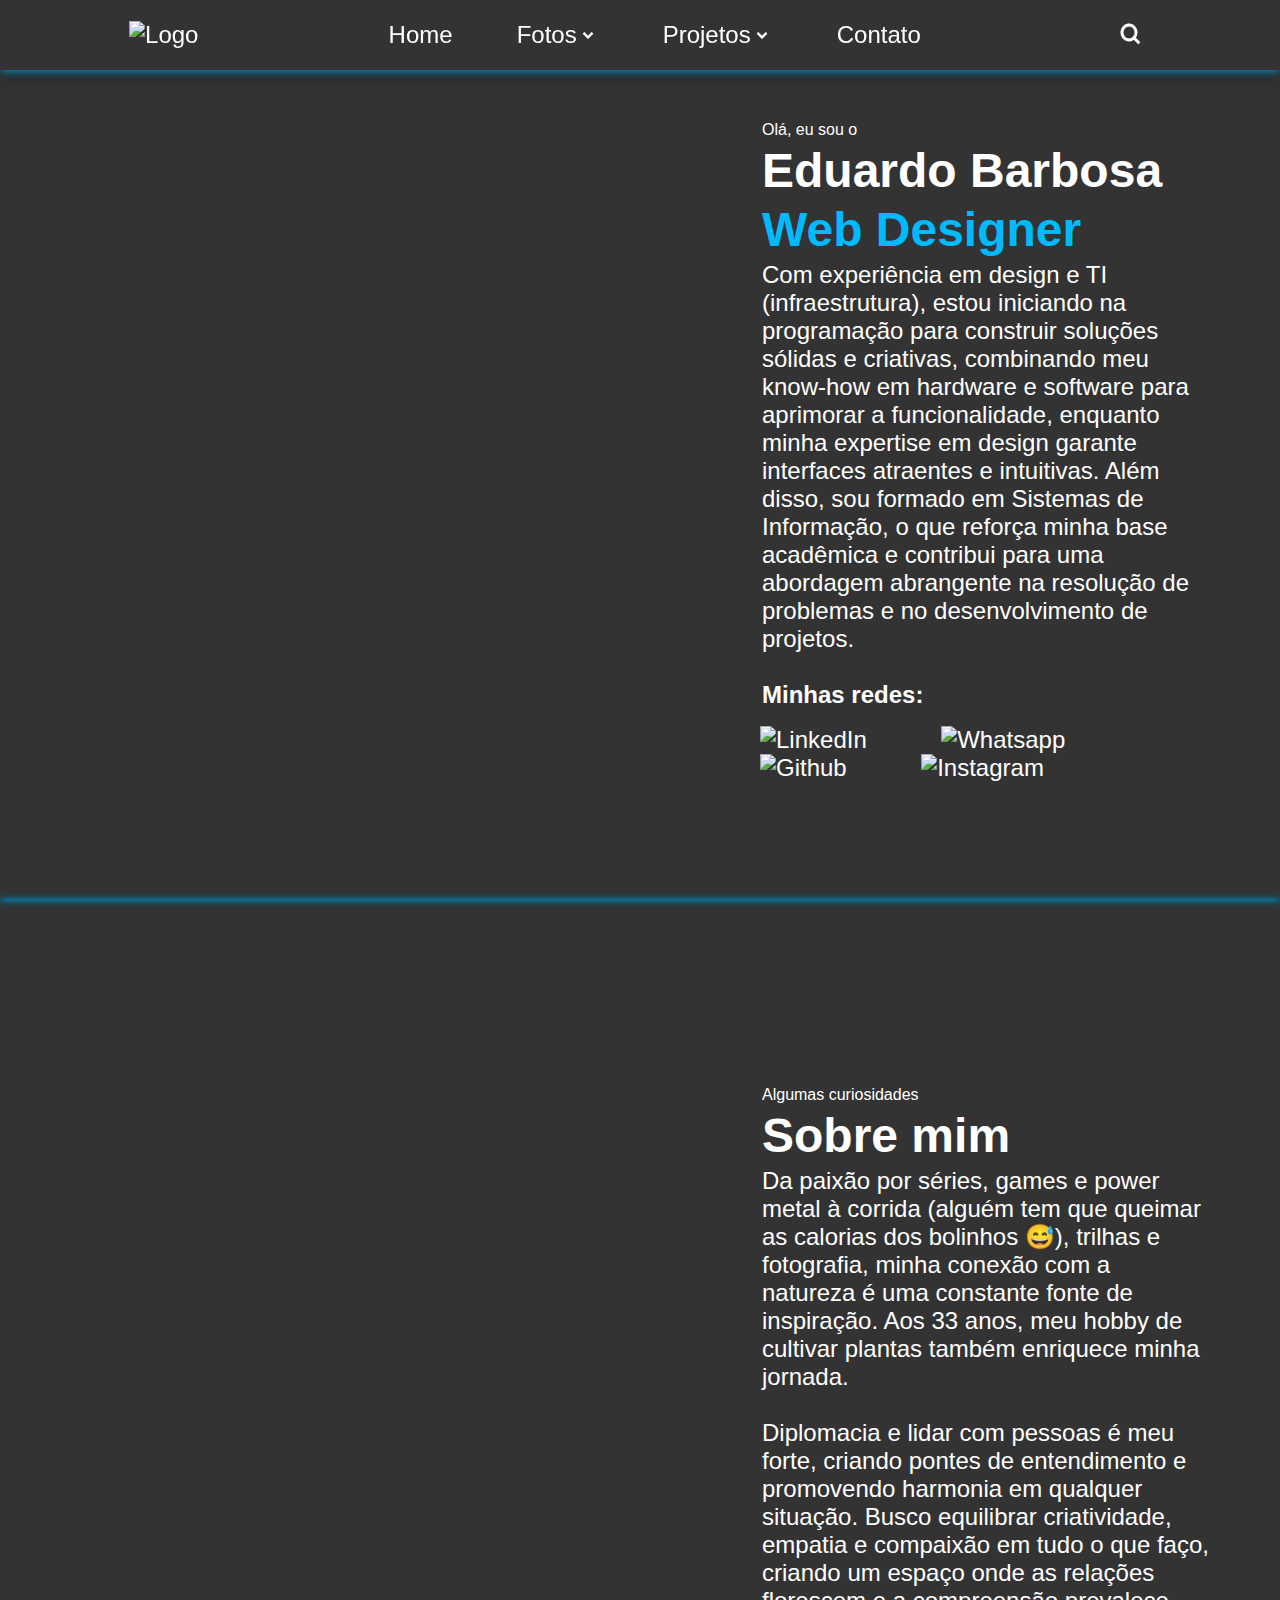
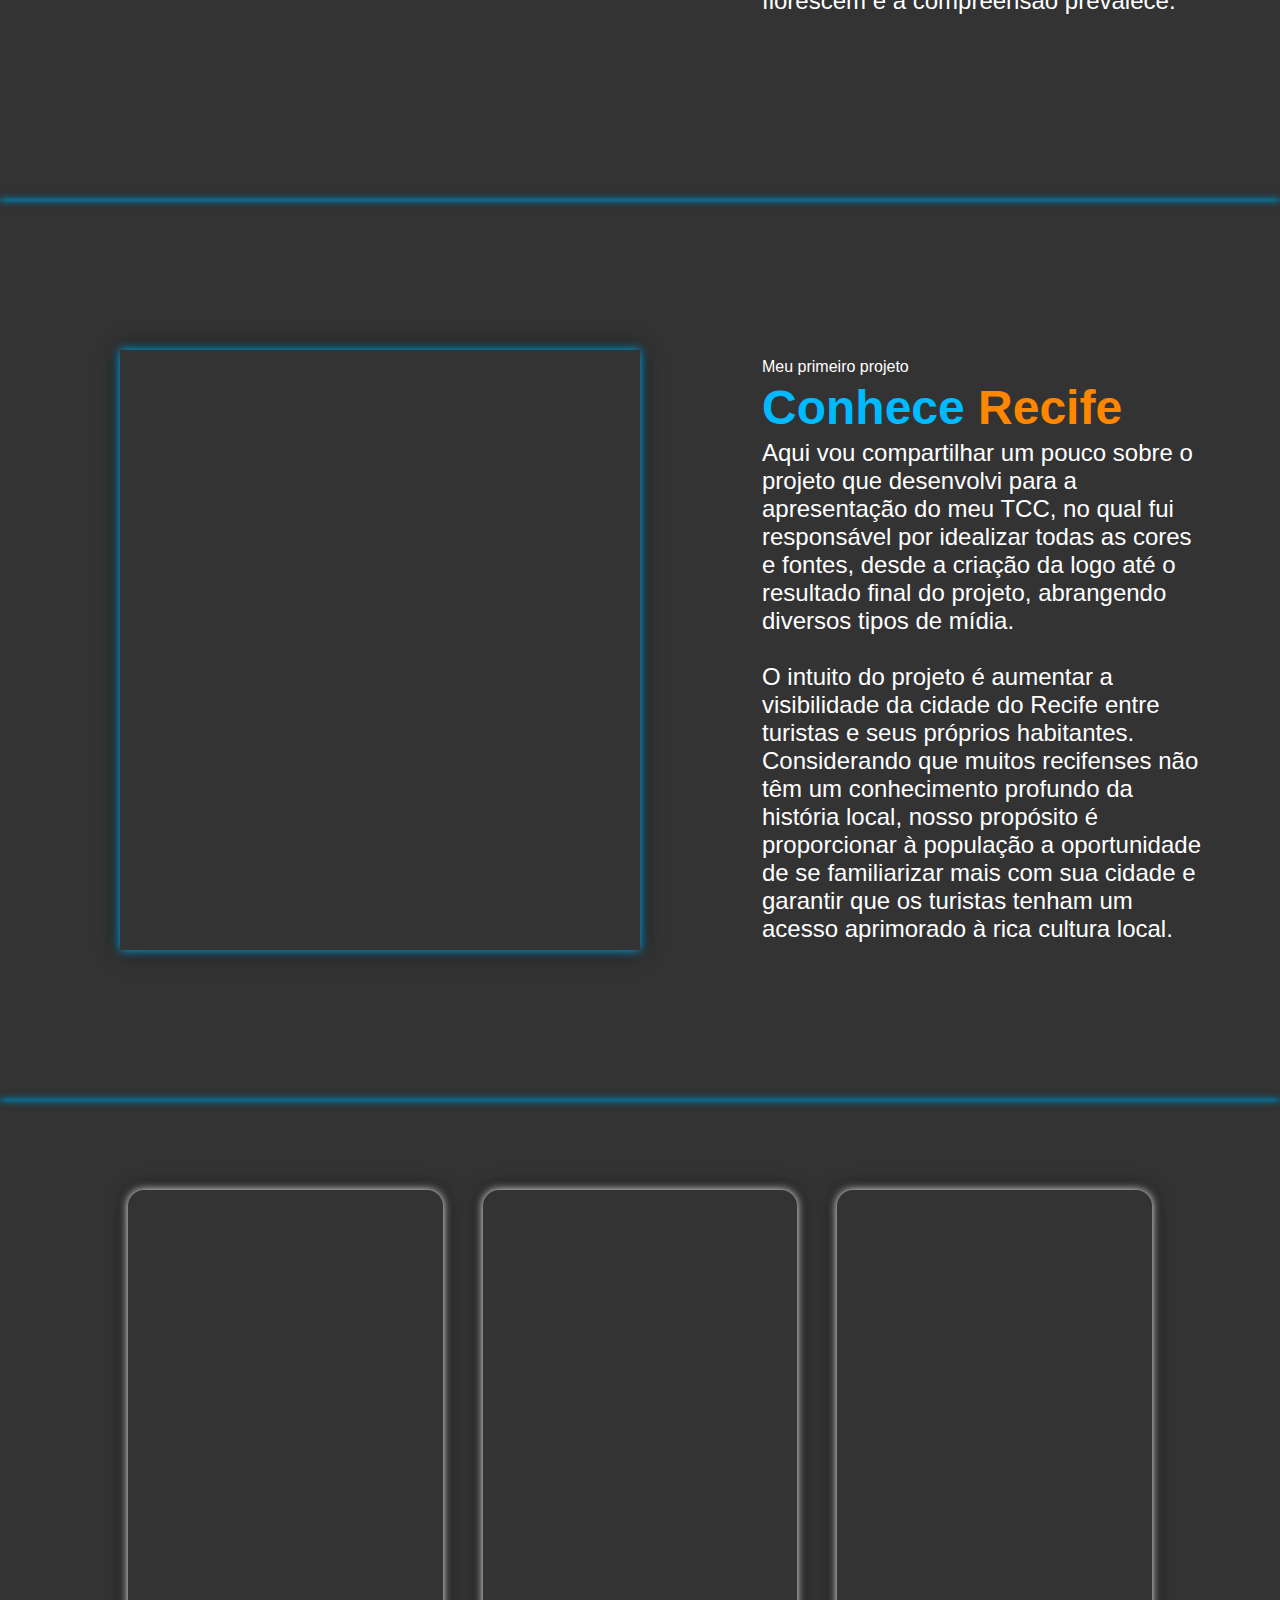
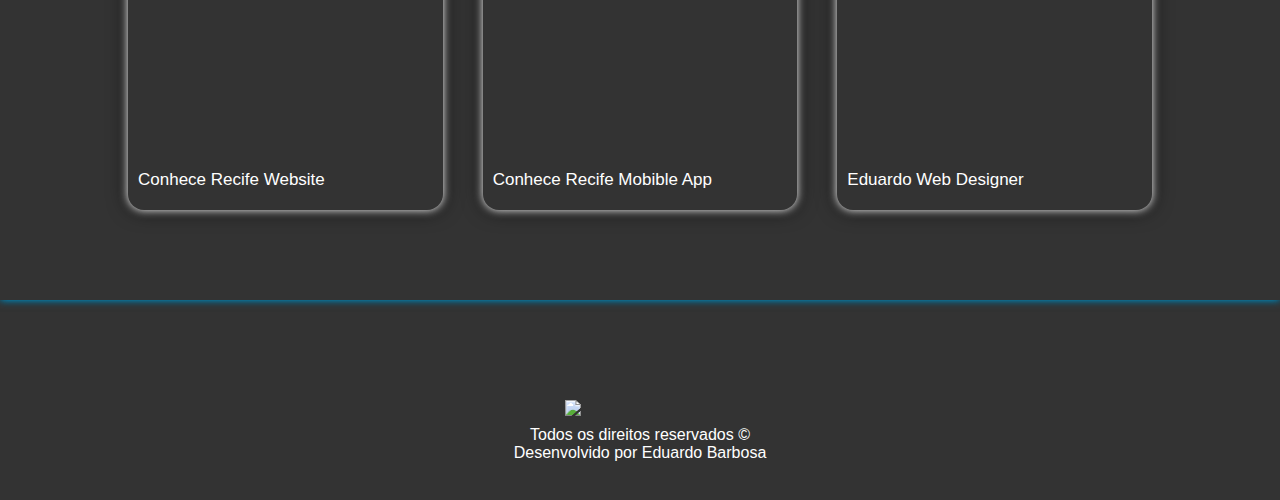
==== commit f770c494: "Update: Created each css separately" ====
--- a/index.html
+++ b/index.html
@@ -3,15 +3,15 @@
 
 <head>
     <meta charset="UTF-8">
-    <meta http-equiv="X-UA-Compatible" content="IE=edge">
-    <!--Essa meta é para compatiblidade com navegadores mais antigos-->
+    <meta http-equiv="X-UA-Compatible" content="IE=edge"> <!--Essa meta é para compatiblidade com navegadores mais antigos-->
     <meta name="viewport" content="width=device-width, initial-scale=1.0">
     <meta name="Portfólio" content="Apresentação dos meus projetos/">
     <title>Eduardo Portfólio</title>
     <link rel="stylesheet" href="./styles.css">
-    <script defer src="nav.js"></script>
-    <link href='https://unpkg.com/boxicons@2.0.7/css/boxicons.min.css' rel='stylesheet'>
-    <meta property="og:image" content="./Imagens/Fotos do Portfólio/logo.png" />
+    <link rel="stylesheet" href="navbar.css">
+    <script defer src="headernav.js"></script>
+    <link href='https://unpkg.com/boxicons@2.0.7/css/boxicons.min.css' rel='stylesheet'> <!--Importação dos ícones da nav.bar-->
+    <meta property="og:image" content="./Imagens/Fotos do Portfólio/logo.png" />     
     <meta property="og:image:width" content="15" />
     <meta property="og:image:height" content="15" />
 </head>
@@ -34,7 +34,7 @@
                 <i class='bx bx-x' ></i>
               </div>
               <ul class="links">
-                <li><a href="#">Home</a></li>
+                <li><a href="https://edulinkbr.github.io">Home</a></li>
                 <li>
                   <a href="https://edulinkbr.github.io/fotos.html">Fotos</a>
                   <i class='bx bxs-chevron-down htmlcss-arrow arrow  '></i>
@@ -61,8 +61,8 @@
                   <i class='bx bxs-chevron-down js-arrow arrow '></i>
                   <ul class="js-sub-menu sub-menu">
       
-                    <li><a href="https://shorturl.at/cgAG4" target="_blank">UI-UX Projeto Conhece Recife Web</a></li>
-                    <li><a href="https://shorturl.at/cITX3" target="_blank">UI-UX Projeto Conhece Recife Mobile</a></li>
+                    <li><a href="https://shorturl.at/cgAG4" target="_blank">UI-UX Conhece Recife Web</a></li>
+                    <li><a href="https://shorturl.at/cITX3" target="_blank">UI-UX Conhece Recife Mobile</a></li>
                   
                   </ul>
                 </li>
--- a/styles.css
+++ b/styles.css
@@ -3,6 +3,7 @@
     padding: 0;
     list-style: none;
     text-decoration: none;
+    font-family: 'Roboto', sans-serif;
 }
 
 #logo {
@@ -15,231 +16,41 @@
     background-color: #333333;
 }
 
-
-
-
-
-nav{
-    position: fixed;
-    top: 0;
-    left: 0;
-    width: 100%;
-    height: 100%;
-    height: 70px;
-    background: #333333;
-    box-shadow: 0 1px 2px rgba(0, 0, 0, 0.2);
-    z-index: 99;
-  }
-  nav .navbar{
-    height: 100%;
-    max-width: 1250px;
-    width: 100%;
-    display: flex;
-    align-items: center;
-    justify-content: space-between;
-    margin: auto;
-    padding: 0 50px;
-  }
-  .navbar #logo a{
-    font-size: 32px;
-    color: #fff;
-    text-decoration: none;
-    font-weight: 600;
-  }
-  nav .navbar .nav-links{
-    line-height: 70px;
-    height: 100%;
-  }
-  nav .navbar .links{
-    display: flex;
-  }
-  nav .navbar .links li{
-    position: relative;
-    display: flex;
-    align-items: center;
-    justify-content: space-between;
-    list-style: none;
-    padding: 0 32px;
-  }
-  
-  
-  nav .navbar .links li a{
-    height: 100%;
-    text-decoration: none;
-    white-space: nowrap;
-    color: #fff;
-    font-size: 24px;
-    font-weight: 400;
-    
-  }
-  .links li:hover .htmlcss-arrow,
-  .links li:hover .js-arrow{
-    transform: rotate(180deg);
-    }
-  
-  nav .navbar .links li .arrow{
-    height: 100%;
-    width: 22px;
-    line-height: 70px;
-    text-align: center;
-    display: inline-block;
-    color: #fff;
-    transition: all 0.3s ease;
-  }
-  nav .navbar .links li .sub-menu{
-    position: absolute;
-    top: 70px;
-    left: 0;
-    line-height: 40px;
-    background: #00baff;
-    box-shadow: 0 1px 2px rgba(0, 186, 255, 0.2);
-    border-radius: 0 0 4px 4px;
-    display: none;
-    z-index: 2;
-  }
-  nav .navbar .links li:hover .htmlCss-sub-menu,
-  nav .navbar .links li:hover .js-sub-menu{
-    display: block;
-  }
-  .navbar .links li .sub-menu li{
-    padding: 0 22px;
-    border-bottom: 1px solid rgba(0, 186, 255, 0.2);
-  }
-  .navbar .links li .sub-menu a{
-    color: #fff;
-    font-size: 16px;
-    font-weight: 500;
-  }
-  .navbar .links li .sub-menu .more-arrow{
-    line-height: 40px;
-  }
-  .navbar .links li .htmlCss-more-sub-menu{
-    /* line-height: 40px; */
-  }
-  .navbar .links li .sub-menu .more-sub-menu{
-    position: absolute;
-    top: 0;
-    left: 100%;
-    border-radius: 0 4px 4px 4px;
-    z-index: 1;
-    display: none;
-  }
-  .links li .sub-menu .more:hover .more-sub-menu{
-    display: block;
-  }
-  .navbar .search-box{
-    position: relative;
-     height: 40px;
-    width: 40px;
-  }
-  .navbar .search-box i{
-    position: absolute;
-    height: 100%;
-    width: 100%;
-    line-height: 40px;
-    text-align: center;
-    font-size: 24px;
-    color: #fff;
-    font-weight: 600;
-    cursor: pointer;
-    transition: all 0.3s ease;
-  }
-  .navbar .search-box .input-box{
-    position: absolute;
-    right: calc(100% - 40px);
-    top: 80px;
-    height: 60px;
-    width: 300px;
-    background: #00baff;
-    border-radius: 6px;
-    opacity: 0;
-    pointer-events: none;
-    transition: all 0.4s ease;
-  }
-  .navbar.showInput .search-box .input-box{
-    top: 65px;
-    opacity: 1;
-    pointer-events: auto;
-    background: #00baff;
-  }
-  .search-box .input-box::before{
-    content: '';
-    position: absolute;
-    height: 20px;
-    width: 20px;
-    background: #00baff;
-    right: 10px;
-    top: -6px;
-    transform: rotate(45deg);
-  }
-  .search-box .input-box input{
-    position: absolute;
-    top: 50%;
-    left: 50%;
-    border-radius: 4px;
-    transform: translate(-50%, -50%);
-    height: 35px;
-    width: 280px;
-    outline: none;
-    padding: 0 15px;
-    font-size: 16px;
-    border: none;
-  }
-  .navbar .nav-links .sidebar-logo{
-    display: none;
-  }
-  .navbar .bx-menu{
-    display: none;
-  }
-
-
-
-
-
-
-
-
-
-
-
-
-
-
-
-
-
-
-
-
-/*header {
-    height: 90px;
-    display: flex;
-    justify-content: space-evenly;
-    /* Ativar o flex para horizontal, space evenly pra melhorar a distribuição 
-    align-items: center;
-}*/
-
-
-
-
-a {
-    list-style: none;
-    color: rgb(255, 255, 255);
-    cursor: pointer;
-    font-weight: 400;
-    font-size: 24px;
-    transition: .5s;
-    font-family: 'Roboto', sans-serif;
+a { /*links */
+  list-style: none;
+  color: rgb(255, 255, 255);
+  cursor: pointer;
+  font-weight: 400;
+  font-size: 24px;
+  transition: .5s;
+
 }
 
 iframe {
-    /*Iframe é o conteudo do video declarado no index.html */
-    box-shadow: 0px 0px 10px #00baff, 0px 0px 20px rgba(0, 0, 0, 0.8);
+  /*Iframe é o conteudo do video declarado no index.html */
+  box-shadow: 0px 0px 10px #00baff, 0px 0px 20px rgba(0, 0, 0, 0.8);
 }
 
 a:hover {
-    color: #00baff;
-}
+  color: #00baff;
+}
+
+
+footer {
+  height: 100px;
+  margin-top: 100px;
+  display: flex;
+  flex-direction: column;
+  align-items: center;
+  justify-self: space-around;
+}
+
+span {
+  color: #ffffff;
+}
+
+
+/* C A R D S */ 
 
 .card {
 
@@ -256,7 +67,6 @@
     padding: 0 0 20px 10px;
     color: #ffffff;
     font-size: 17px;
-    font-family: 'Roboto', sans-serif;
     box-shadow: 0px 0px 10px #ffffff, 0px 0px 20px rgba(0, 0, 0, 0.8);
 
 }
@@ -281,14 +91,13 @@
 .boldname {
     font-weight: 900;
 }
+
+/* C A R D S */ 
 
 .boldnameblue {
     font-weight: 900;
     color: #00baff;
     font-size: 48px;
-
-
-
 }
 
 .boldnameorange {
@@ -301,20 +110,6 @@
     font-weight: 900;
     color: #ffffff;
     font-size: 16px;
-}
-
-footer {
-    height: 300px;
-    margin-top: 100px;
-    display: flex;
-    flex-direction: column;
-    align-items: center;
-    justify-self: space-around;
-}
-
-span {
-    color: #ffffff;
-    font-family: 'Roboto', sans-serif;
 }
 
 
@@ -363,28 +158,24 @@
 }
 
 .antetitulo {
-    font-family: 'Roboto', sans-serif;
     color: #ffffff;
     font-size: 16px;
     font-weight: 300;
 }
 
 .titulo {
-    font-family: 'Roboto', sans-serif;
     color: white;
     font-weight: 900;
     font-size: 48px;
 }
 
 .subtitulo {
-    font-family: 'Roboto', sans-serif;
     color: #00baff;
     font-weight: 900;
     font-size: 48px;
 }
 
 .texto {
-    font-family: 'Roboto', sans-serif;
     color: white;
     text-align: left;
     font-size: 24px;
@@ -393,10 +184,9 @@
     text-overflow: ellipsis;
 }
 
-.titulo, .subtitulo, .texto, .antetitulo {}
 
 .linha1, .linha2, .linha3{
-    min-height: 800px;
+    min-height: 200px;
     width: auto;
     box-shadow: 0px 0px 8px #00baff, 0px 0px 8px rgba(0, 0, 0, 0.8);
     display: grid;
@@ -461,11 +251,6 @@
     max-height: 100%;
 }
 
-
-
-
-
-/* Adicione estilos adicionais conforme necessário */
 .project-cards-container2 {
     width: 80%;
     display: flex;
@@ -496,7 +281,6 @@
     padding: 0 0 20px 10px;
     color: #ffffff;
     font-size: 17px;
-    font-family: 'Roboto', sans-serif;
     box-shadow: 0px 0px 10px #ffffff, 0px 0px 20px rgba(0, 0, 0, 0.8);
 
 }
@@ -519,18 +303,10 @@
 }
 
 
-
-
-
-
-
-
-
-
 .gridcontainerss {
     display: none;
 }
-
+/*Ocultar o container do mobile */
 
 
 @media (min-width: 1141px) and (max-width: 1649px) {}
@@ -541,113 +317,6 @@
 @media (max-width: 768px) {
 
 
-/* M I D I A - H E A D E R */
-
-    .navbar .bx-menu{
-        display: block;
-      }
-      nav .navbar #logo {
-        margin-right: 40px; /* Adicione esta linha para mover a logo para a esquerda */
-      }
-      nav .navbar .nav-links{
-        position: fixed;
-        top: 0;
-        left: -100%;
-        display: block;
-        max-width: 350px;
-        width: 100%;
-        background:  #00baff;
-        line-height: 40px;
-        box-shadow: 0 5px 10px rgba(0, 0, 0, 0.2);
-        transition: all 0.5s ease;
-        z-index: 1000;
-      }
-      .navbar .nav-links .sidebar-logo{
-        display: flex;
-        align-items: center;
-        justify-content: space-between;
-        margin-left: 30px;
-      }
-      .sidebar-logo .logo-name{
-        font-size: 24px;
-        color: #fff;
-      }
-        .sidebar-logo  i,
-        .navbar .bx-menu{
-          font-size: 60px;
-          color: #fff;
-        }
-      nav .navbar .links{
-        display: block;
-        margin-top: 20px;
-      }
-      nav .navbar .links li .arrow{
-        line-height: 40px;
-      }
-    nav .navbar .links li{
-        display: block;
-      }
-    nav .navbar .links li .sub-menu{
-      position: relative;
-      top: 0;
-      box-shadow: none;
-      display: none;
-    }
-    nav .navbar .links li .sub-menu li{
-      border-bottom: none;
-    
-    }
-    .navbar .links li .sub-menu .more-sub-menu{
-      display: none;
-      position: relative;
-      left: 0;
-    }
-    .navbar .links li .sub-menu .more-sub-menu li{
-      display: flex;
-      align-items: center;
-      justify-content: space-between;
-    }
-    .links li:hover .htmlcss-arrow,
-    .links li:hover .js-arrow{
-      transform: rotate(0deg);
-      }
-      .navbar .links li .sub-menu .more-sub-menu{
-        display: none;
-      }
-      .navbar .links li .sub-menu .more span{
-        display: flex;
-        align-items: center;
-        /* justify-content: space-between; */
-      }
-    
-      .links li .sub-menu .more:hover .more-sub-menu{
-        display: none;
-      }
-      nav .navbar .links li:hover .htmlCss-sub-menu,
-      nav .navbar .links li:hover .js-sub-menu{
-        display: none;
-      }
-    .navbar .nav-links.show1 .links .htmlCss-sub-menu,
-      .navbar .nav-links.show3 .links .js-sub-menu,
-      .navbar .nav-links.show2 .links .more .more-sub-menu{
-          display: block;
-        }
-        .navbar .nav-links.show1 .links .htmlcss-arrow,
-        .navbar .nav-links.show3 .links .js-arrow{
-            transform: rotate(180deg);
-    }
-        .navbar .nav-links.show2 .links .more-arrow{
-          transform: rotate(90deg);
-        }
-    
-
-/*FIM MIDIA HEADER*/
-
-
-
-
-
-    
     .container {
         display: none;
     }
@@ -658,10 +327,6 @@
 
     .footer-list {
         display: none;
-    }
-
-    nav {
-     
     }
 
     .footer-navigation {
@@ -743,9 +408,6 @@
     margin-top: 10px;
 }
 
-
-
-
     .gridcontainerss {
         padding-top: 100px;
         display: flex;
@@ -785,7 +447,6 @@
 
     .rowss:nth-child(2) {
 
-        font-family: 'Roboto', sans-serif;
         font-weight: normal;
         color: #ffffff;
         font-size: 16px;
@@ -818,7 +479,6 @@
 
     .rowss:nth-child(5) {
         /* texto sobre mim*/
-        font-family: 'Roboto', sans-serif;
         font-weight: normal;
         color: #ffffff;
         font-size: 16px;
@@ -842,7 +502,6 @@
 
     .rowss:nth-child(7) {
         /*video*/
-        font-family: 'Roboto', sans-serif;
         font-weight: normal;
         color: #ffffff;
         font-size: 16px;
@@ -856,7 +515,6 @@
 
     .rowss:nth-child(8) {
         /* contxto do video l8*/
-        font-family: 'Roboto', sans-serif;
         font-weight: normal;
         color: #ffffff;
         font-size: 16px;
@@ -872,12 +530,15 @@
 
     }
 
-    .rowss:nth-child(10) {
-        /* */
+    .rowss:nth-child(10)  {
+        
 
     }
     .rowss:nth-child(11) {
         /* */
+        display: flex;
+        justify-content: center;
+        align-items: center;
 
     }
 
@@ -891,7 +552,6 @@
         text-align: left;
         color: #ffffff;
         font-size: 17px;
-        font-family: 'Roboto', sans-serif;
         box-shadow: 0px 0px 10px #ffffff, 0px 0px 20px rgba(0, 0, 0, 0.8);
         margin-bottom: 30px;
         margin-top: 30px;
--- a/navbar.css
+++ b/navbar.css
@@ -0,0 +1,290 @@
+
+/*H E A D E R */
+nav{
+    position: fixed;
+    top: 0;
+    left: 0;
+    width: 100%;
+    height: 100%;
+    height: 70px;
+    background: #333333;
+    box-shadow: 0px 0px 10px #00baff, 0px 0px 20px rgba(0, 0, 0, 0.8);
+    z-index: 99;
+  }
+  nav .navbar{
+    height: 100%;
+    display: flex;
+    align-items: center;
+    justify-content: space-around;
+    margin: auto;
+    padding: 0 50px;
+  }
+  .navbar #logo a{
+    font-size: 32px;
+    color: #fff;
+    text-decoration: none;
+    font-weight: 600;
+  }
+  nav .navbar .nav-links{
+    line-height: 70px;
+  }
+  nav .navbar .links{
+    display: flex;
+  }
+  nav .navbar .links li{
+    position: relative;
+    display: flex;
+    align-items: center;
+    justify-content: space-between;
+    list-style: none;
+    padding: 0 32px;
+  }
+  
+  
+  nav .navbar .links li a{
+    height: 100%;
+    text-decoration: none;
+    white-space: nowrap;
+    color: #fff;
+    font-size: 24px;
+    font-weight: 400;
+    
+  }
+  .links li:hover .htmlcss-arrow,
+  .links li:hover .js-arrow{
+    transform: rotate(180deg);
+    }
+  
+  nav .navbar .links li .arrow{
+    height: 100%;
+    width: 22px;
+    line-height: 70px;
+    text-align: center;
+    display: inline-block;
+    color: #fff;
+    transition: all 0.3s ease;
+    font-size: 18px;
+  }
+  nav .navbar .links li .sub-menu{
+    position: absolute;
+    top: 70px;
+    left: 0;
+    line-height: 40px;
+    background: #00baff;
+    box-shadow: 0 1px 2px rgba(0, 186, 255, 0.2);
+    border-radius: 0 0 4px 4px;
+    display: none;
+    z-index: 2;
+  }
+  nav .navbar .links li:hover .htmlCss-sub-menu,
+  nav .navbar .links li:hover .js-sub-menu{
+    display: block;
+  }
+  .navbar .links li .sub-menu li{
+    padding: 0 22px;
+    border-bottom: 1px solid rgba(0, 186, 255, 0.2);
+  }
+  .navbar .links li .sub-menu a{
+    color: #fff;
+    font-size: 16px;
+    font-weight: 500;
+  }
+  .navbar .links li .sub-menu .more-arrow{
+    line-height: 40px;
+  }
+  /*
+  .navbar .links li .htmlCss-more-sub-menu{
+    /* line-height: 40px; 
+  */
+  .navbar .links li .sub-menu .more-sub-menu{
+    position: absolute;
+    top: 0;
+    left: 100%;
+    border-radius: 0 4px 4px 4px;
+    z-index: 1;
+    display: none;
+  }
+  .links li .sub-menu .more:hover .more-sub-menu{
+    display: block;
+  }
+  .navbar .search-box{
+    position: relative;
+     height: 40px;
+    width: 40px;
+  }
+  .navbar .search-box i{
+    position: absolute;
+    height: 100%;
+    width: 100%;
+    line-height: 40px;
+    text-align: center;
+    font-size: 24px;
+    color: #fff;
+    font-weight: 600;
+    cursor: pointer;
+    transition: all 0.3s ease;
+  }
+  .navbar .search-box .input-box{
+    position: absolute;
+    right: calc(100% - 40px);
+    top: 80px;
+    height: 60px;
+    width: 300px;
+    background: #333333;
+    border-radius: 6px;
+    opacity: 0;
+    pointer-events: none;
+    transition: all 0.4s ease;
+  }
+  .navbar.showInput .search-box .input-box{
+    top: 65px;
+    opacity: 1;
+    pointer-events: auto;
+    background: #333333;
+  }
+  .search-box .input-box::before{
+    content: '';
+    position: absolute;
+    height: 20px;
+    width: 20px;
+    background: #333333;
+    right: 10px;
+    top: -6px;
+    transform: rotate(45deg);
+  }
+  .search-box .input-box input{
+    position: absolute;
+    top: 50%;
+    left: 50%;
+    border-radius: 4px;
+    transform: translate(-50%, -50%);
+    height: 35px;
+    width: 280px;
+    outline: none;
+    padding: 0 15px;
+    font-size: 16px;
+    border: none;
+  }
+  .navbar .nav-links .sidebar-logo{
+    display: none;
+  }
+  .navbar .bx-menu{
+    display: none;
+  }
+
+/*F I M - H E A D E R */
+
+
+
+    
+
+
+@media (max-width: 768px) {
+  
+    /* M I D I A - H E A D E R */
+    
+    .navbar .bx-menu{
+        display: block;
+      }
+    #logo, a, navbar, img#logo {
+        left: 800px;
+    }
+    
+    .navbar a #logo{
+    align-items: center;
+    }
+      nav .navbar .nav-links{
+        position: fixed;
+        top: 0;
+        left: -100%;
+        display: block;
+        max-width: 270px;
+        width: 100%;
+        background:  #00baff;
+        line-height: 40px;
+        box-shadow: 0 5px 10px rgba(0, 0, 0, 0.2);
+        transition: all 0.5s ease;
+        z-index: 100;
+         margin-inline-end: auto;
+      }
+      .navbar .nav-links .sidebar-logo {
+        display: flex;
+        align-items: center;
+        justify-content: space-evenly;
+      }
+    
+      .sidebar-logo .logo-name{
+        font-size: 24px;
+        color: #fff;
+      }
+        .sidebar-logo  i,
+    .navbar .bx-menu{
+          font-size: 40px;
+          color: #fff;
+        }
+      nav .navbar .links{
+        display: block;
+        
+      }
+      nav .navbar .links li .arrow{
+        line-height: 40px;
+      }
+    nav .navbar .links li{
+        display: block;
+      }
+    nav .navbar .links li .sub-menu{
+      position: relative;
+      top: 0;
+      box-shadow: none;
+      display: none;
+    }
+    nav .navbar .links li .sub-menu li{
+      border-bottom: none;
+    
+    }
+    .navbar .links li .sub-menu .more-sub-menu{
+      display: none;
+      position: relative;
+      left: 0;
+    }
+    .navbar .links li .sub-menu .more-sub-menu li{
+      display: flex;
+      align-items: center;
+      justify-content: space-between;
+    }
+    .links li:hover .htmlcss-arrow,
+    .links li:hover .js-arrow{
+      transform: rotate(0deg);
+      }
+      .navbar .links li .sub-menu .more-sub-menu{
+        display: none;
+      }
+      .navbar .links li .sub-menu .more span{
+        display: flex;
+        align-items: center;
+        /* justify-content: space-between; */
+      }
+    
+      .links li .sub-menu .more:hover .more-sub-menu{
+        display: none;
+      }
+      nav .navbar .links li:hover .htmlCss-sub-menu,
+      nav .navbar .links li:hover .js-sub-menu{
+        display: none;
+      }
+    .navbar .nav-links.show1 .links .htmlCss-sub-menu,
+      .navbar .nav-links.show3 .links .js-sub-menu,
+      .navbar .nav-links.show2 .links .more .more-sub-menu{
+          display: block;
+        }
+        .navbar .nav-links.show1 .links .htmlcss-arrow,
+        .navbar .nav-links.show3 .links .js-arrow{
+            transform: rotate(180deg);
+    }
+        .navbar .nav-links.show2 .links .more-arrow{
+          transform: rotate(90deg);
+        }
+
+/*F I M - M E D I A H E A D E R */
+
+    }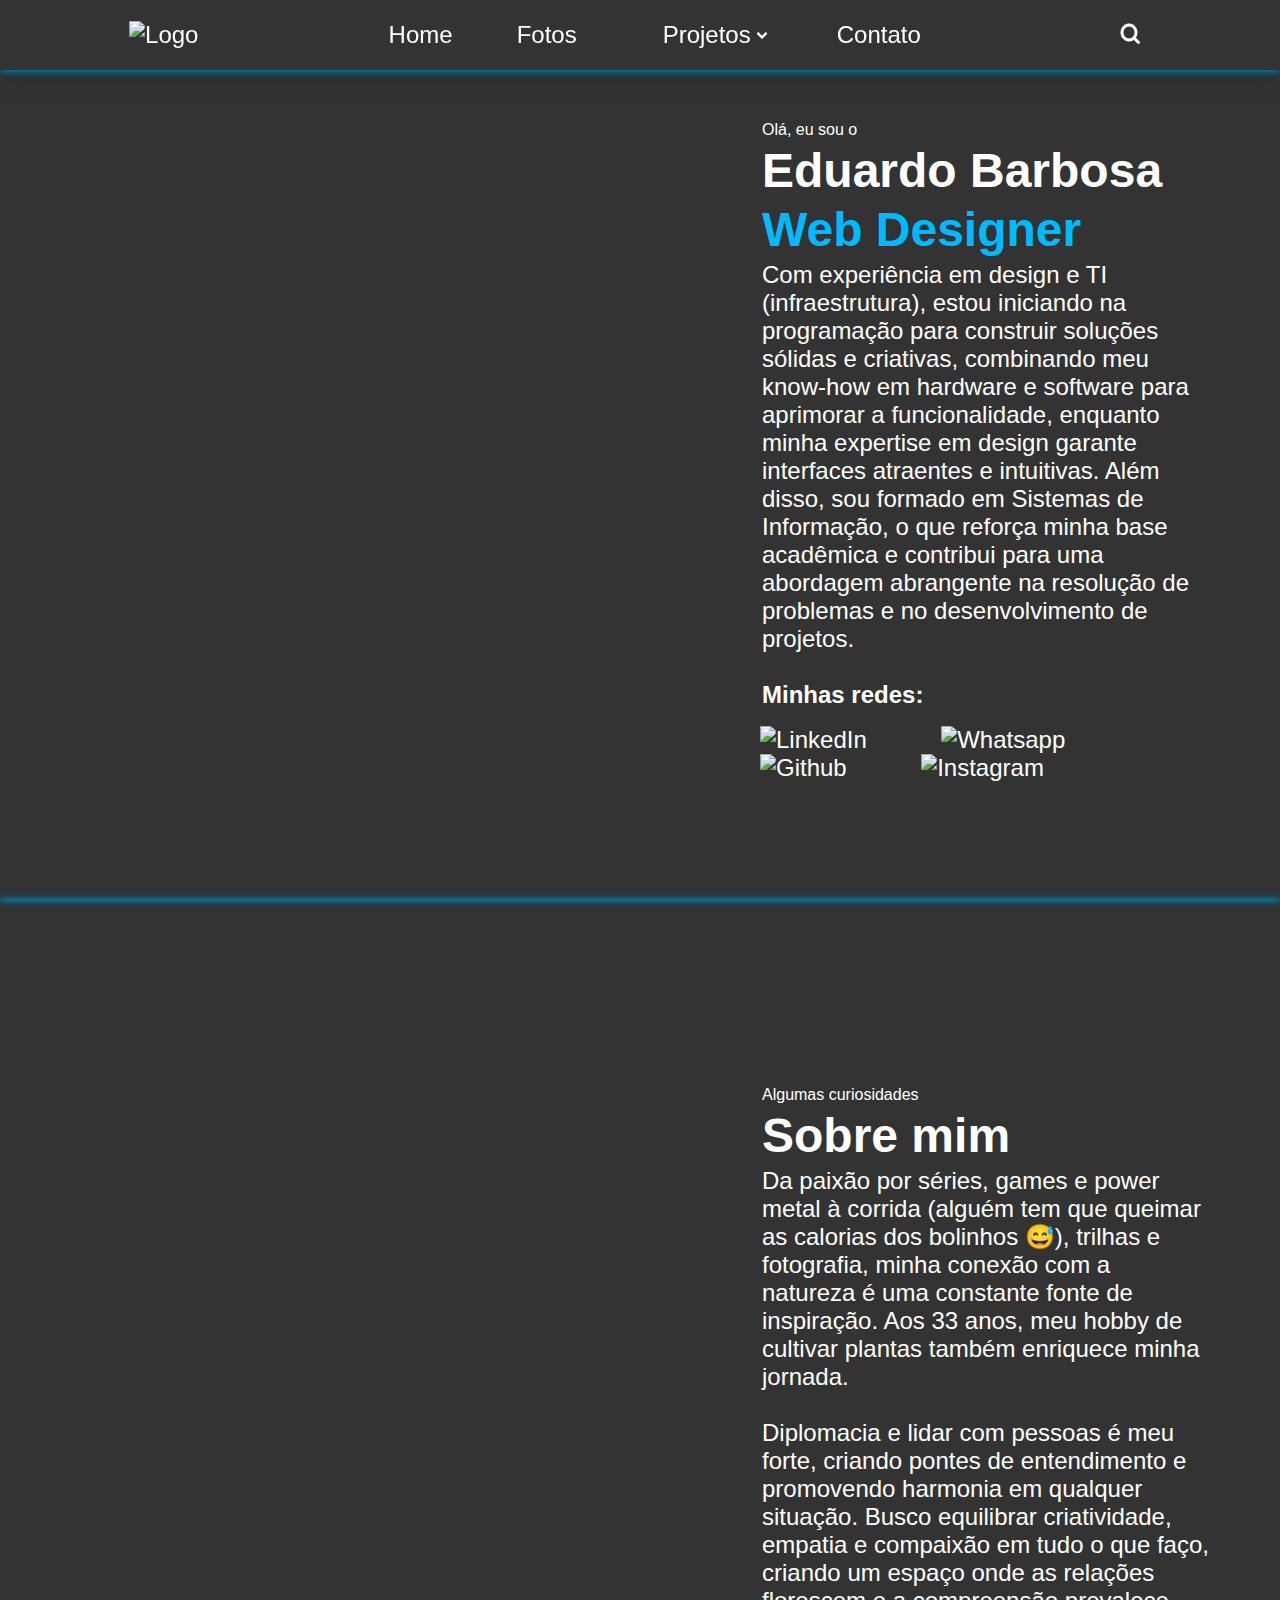
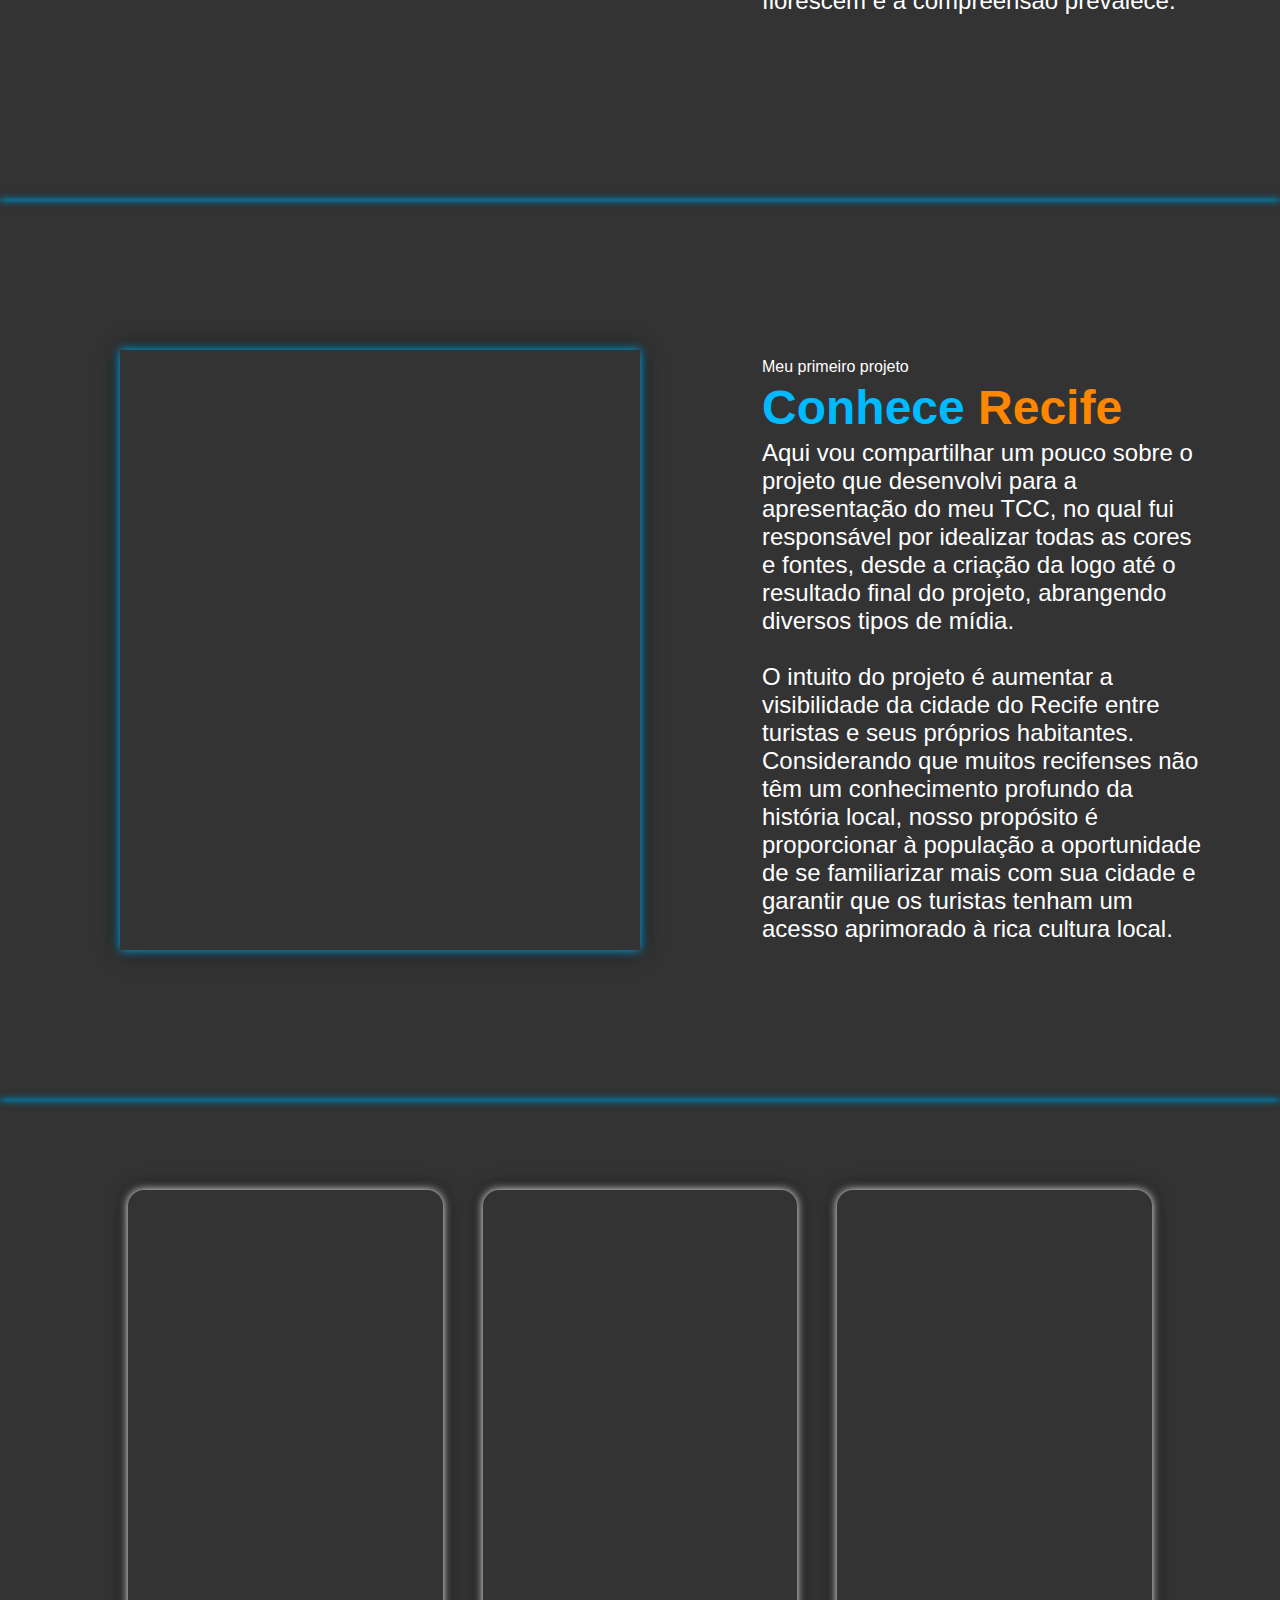
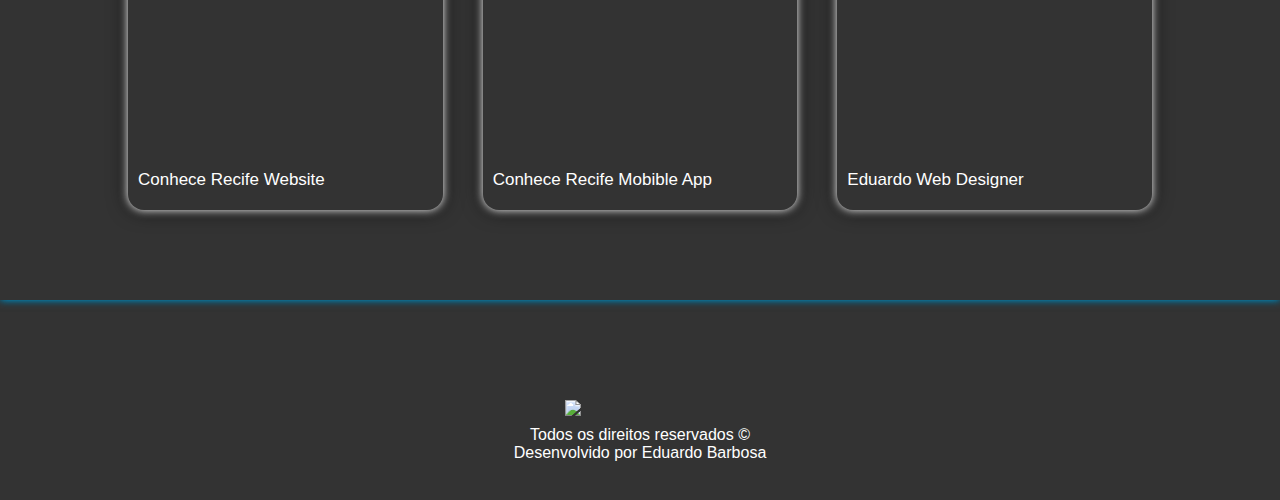
==== commit 89370176: "Update : correct links htmls" ====
--- a/index.html
+++ b/index.html
@@ -37,7 +37,8 @@
                 <li><a href="https://edulinkbr.github.io">Home</a></li>
                 <li>
                   <a href="https://edulinkbr.github.io/fotos.html">Fotos</a>
-                  <i class='bx bxs-chevron-down htmlcss-arrow arrow  '></i>
+                 <!-- <i class='bx bxs-chevron-down htmlcss-arrow arrow  ATIVAR PARA MAIS SUBMENUS'></i>-->
+                  <i class='bx htmlcss-arrow arrow'></i> <!-- <i class='bx bxs-chevron-down htmlcss-arrow arrow'></i>-->
                   <ul class="htmlCss-sub-menu sub-menu">
       
                     <li><a href="#">Web Design</a></li>
@@ -66,7 +67,7 @@
                   
                   </ul>
                 </li>
-                <li><a href="#">Contato</a></li>
+                <li><a href="https://edulinkbr.github.io/contato.html">Contato</a></li>
               </ul>
             </div>
             <div class="search-box">
@@ -79,7 +80,7 @@
           
         </nav>
       
-      </header>
+    </header>
       
 
     <div class="antetitulo"></div>
@@ -202,7 +203,6 @@
         <span>Todos os direitos reservados ©</span>
         <span>Desenvolvido por Eduardo Barbosa</span>
     </footer>
-    </div>
 </div>
 
 
--- a/navbar.css
+++ b/navbar.css
@@ -1,4 +1,10 @@
-
+* {
+  margin: 0;
+  padding: 0;
+  list-style: none;
+  text-decoration: none;
+  font-family: 'Roboto', sans-serif;
+}
 /*H E A D E R */
 nav{
     position: fixed;
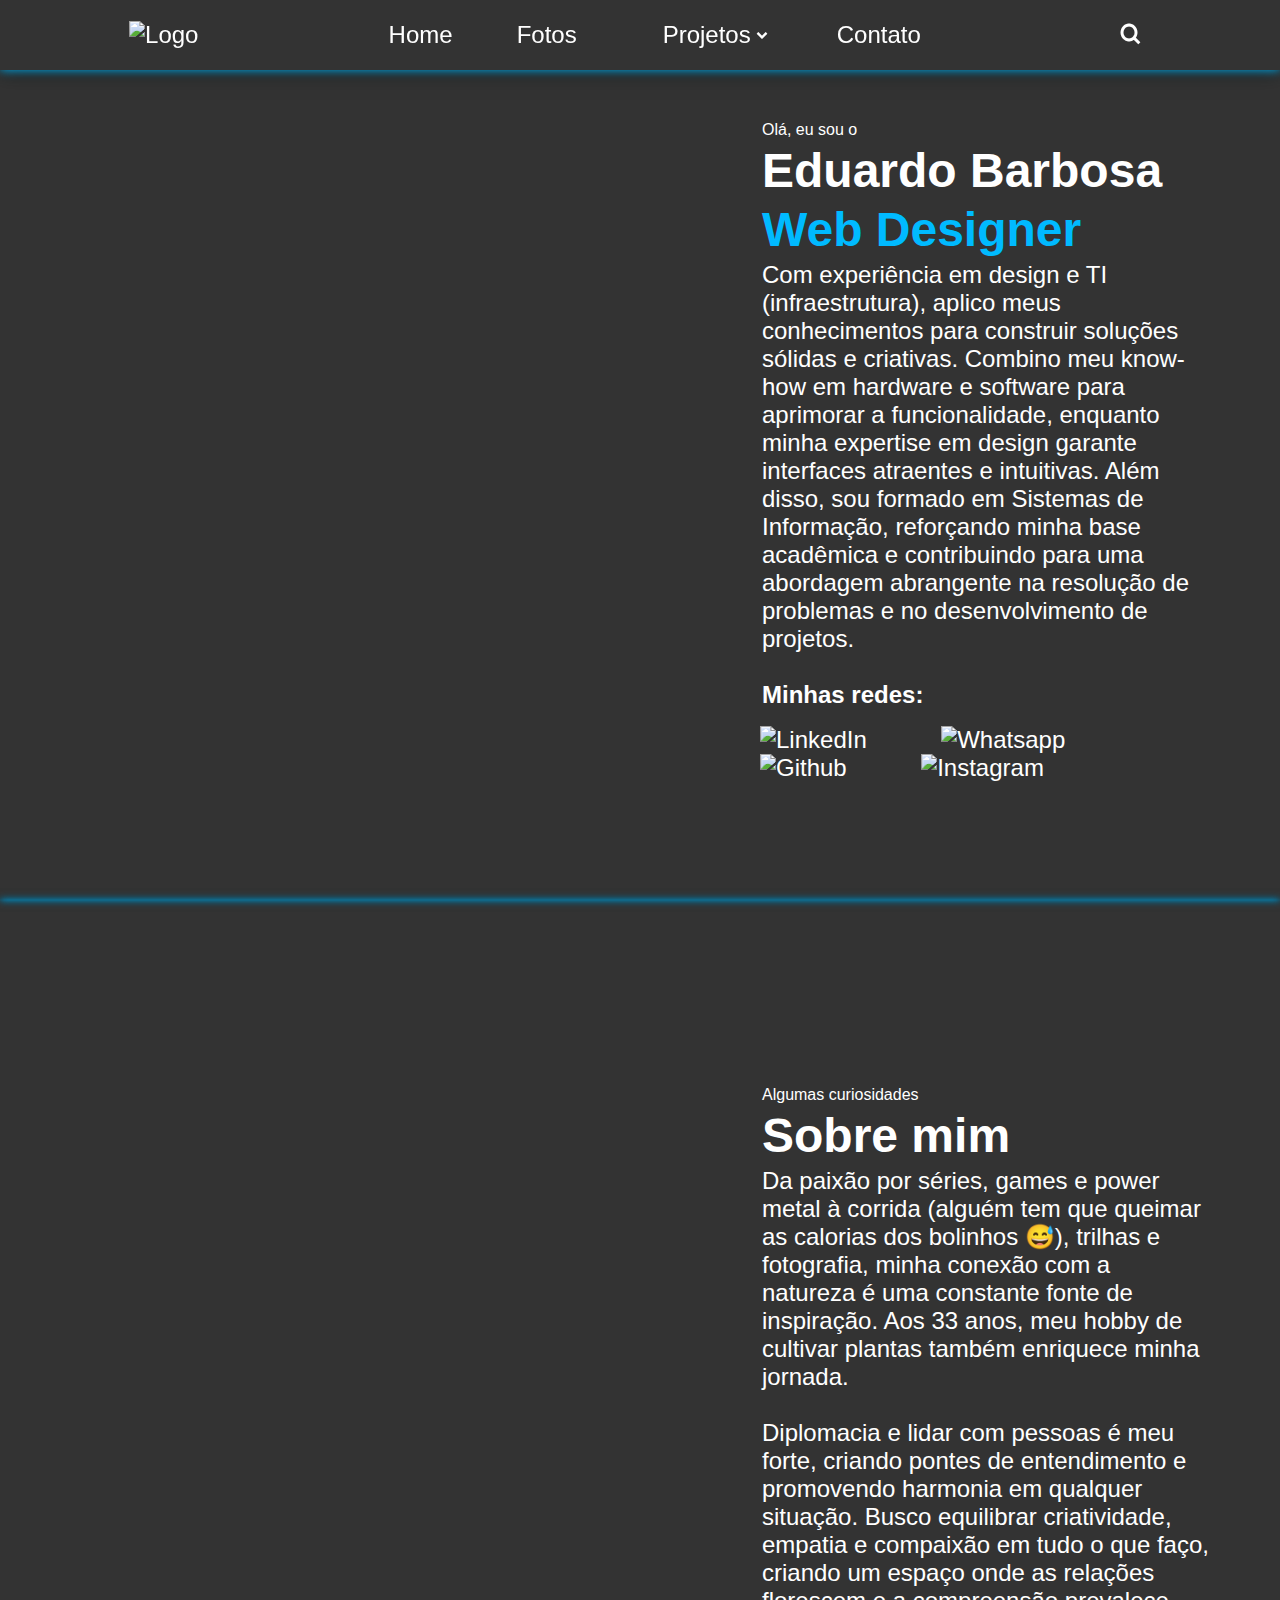
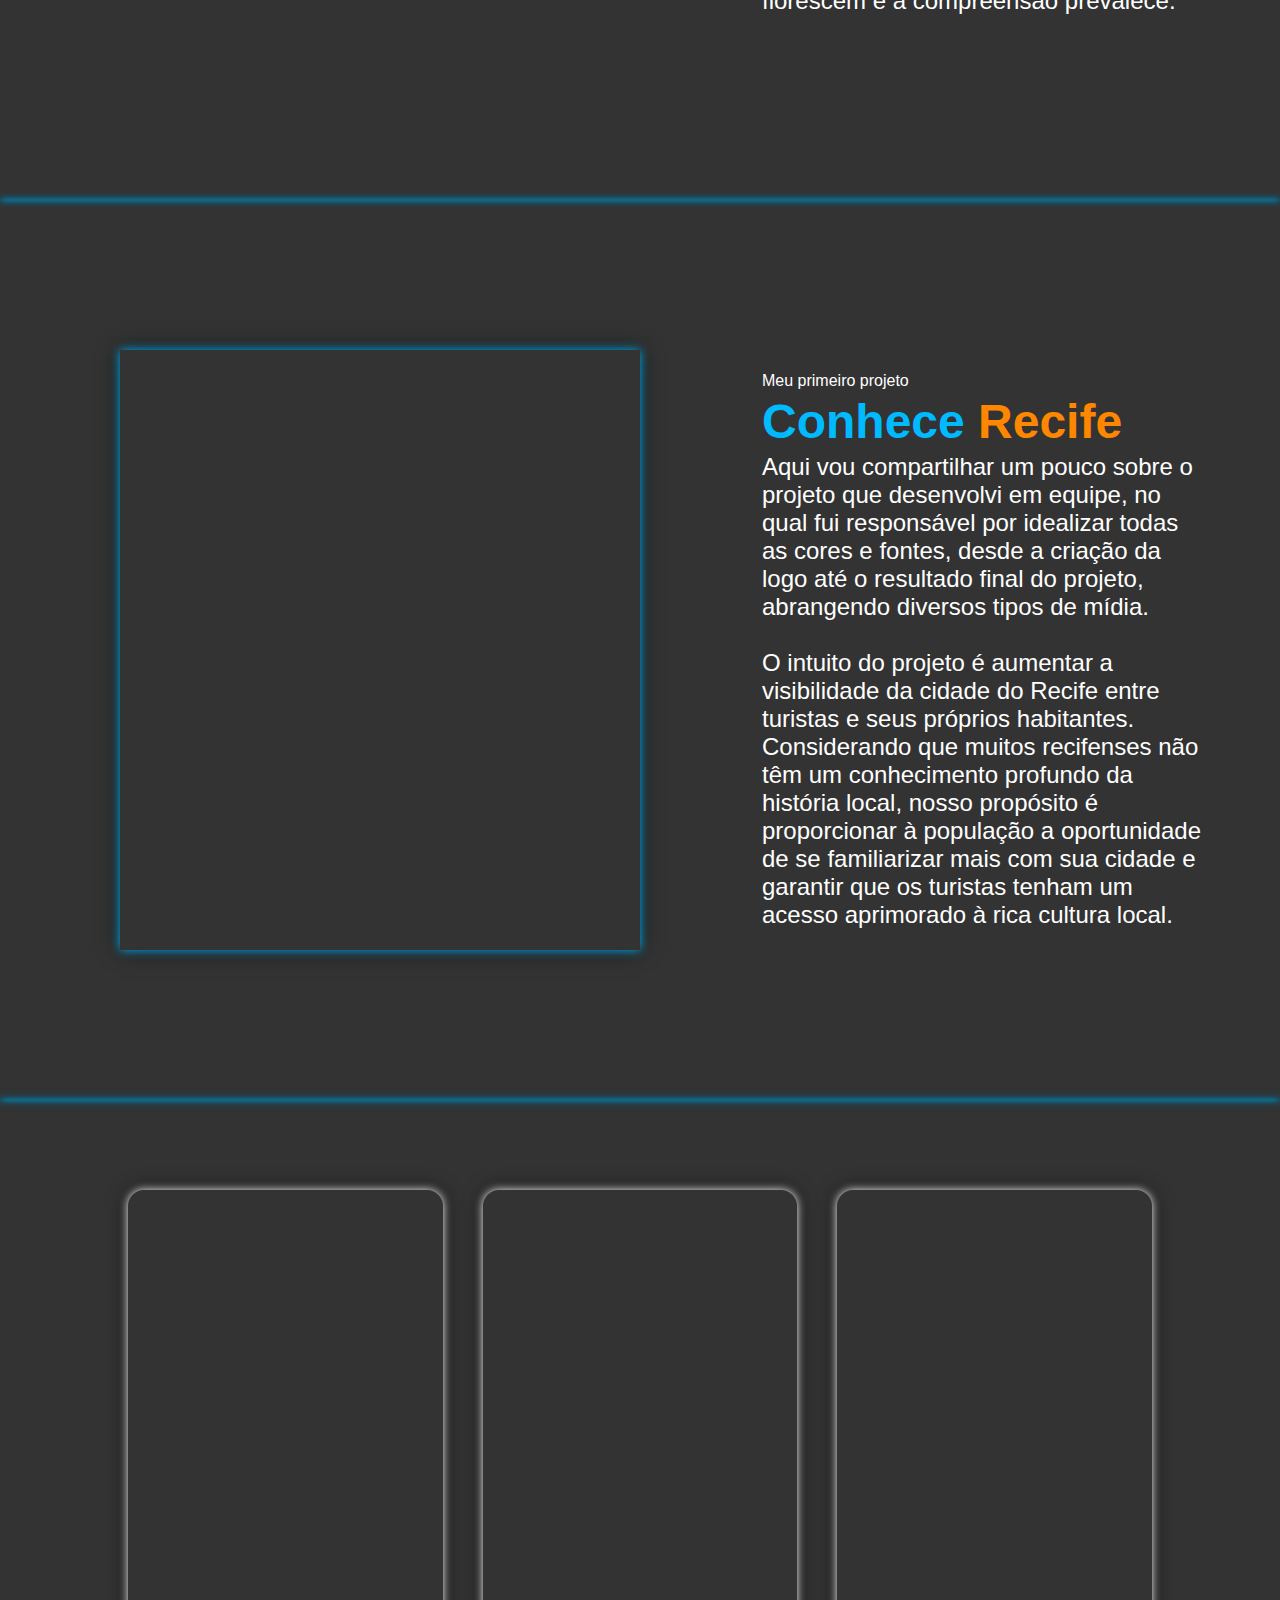
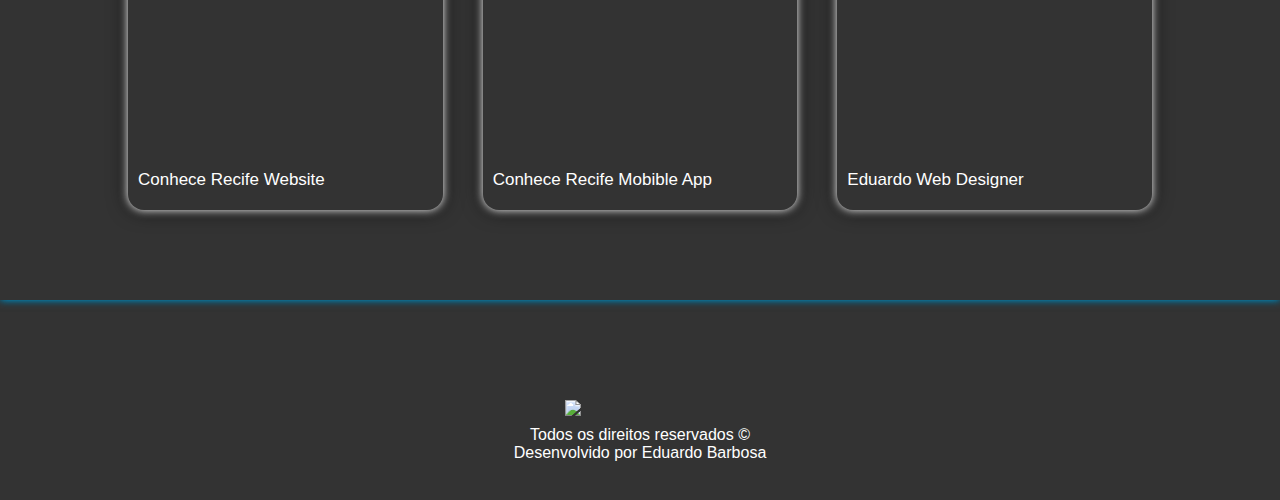
==== commit 62ad553e: "Update: Some adjustments contact" ====
--- a/index.html
+++ b/index.html
@@ -3,91 +3,97 @@
 
 <head>
     <meta charset="UTF-8">
-    <meta http-equiv="X-UA-Compatible" content="IE=edge"> <!--Essa meta é para compatiblidade com navegadores mais antigos-->
+    <meta http-equiv="X-UA-Compatible" content="IE=edge">
+    <!--Essa meta é para compatiblidade com navegadores mais antigos-->
     <meta name="viewport" content="width=device-width, initial-scale=1.0">
     <meta name="Portfólio" content="Apresentação dos meus projetos/">
     <title>Eduardo Portfólio</title>
     <link rel="stylesheet" href="./styles.css">
     <link rel="stylesheet" href="navbar.css">
     <script defer src="headernav.js"></script>
-    <link href='https://unpkg.com/boxicons@2.0.7/css/boxicons.min.css' rel='stylesheet'> <!--Importação dos ícones da nav.bar-->
-    <meta property="og:image" content="./Imagens/Fotos do Portfólio/logo.png" />     
+    <link href='https://unpkg.com/boxicons@2.0.7/css/boxicons.min.css' rel='stylesheet'>
+    <!--Importação dos ícones da nav.bar-->
+    <meta property="og:image" content="./Imagens/Fotos do Portfólio/logo.png" />
     <meta property="og:image:width" content="15" />
     <meta property="og:image:height" content="15" />
 </head>
 
 <body>
-   
+
     <header>
         <nav>
-          <div class="navbar">
-            <i class='bx bx-menu'></i>
-            <a href="https://edulinkbr.github.io/">
-              <img id="logo" src="/Imagens/Fotos do Portfólio/logo.png" alt="Logo">
-            </a>
-            <div class="nav-links">
-              <div class="sidebar-logo">
-                  <a href="https://edulinkbr.github.io/">
-                      <img id="logo" src="/Imagens/Fotos do Portfólio/logowhite.png">
-                    </a>
-                 
-                <i class='bx bx-x' ></i>
-              </div>
-              <ul class="links">
-                <li><a href="https://edulinkbr.github.io">Home</a></li>
-                <li>
-                  <a href="https://edulinkbr.github.io/fotos.html">Fotos</a>
-                 <!-- <i class='bx bxs-chevron-down htmlcss-arrow arrow  ATIVAR PARA MAIS SUBMENUS'></i>-->
-                  <i class='bx htmlcss-arrow arrow'></i> <!-- <i class='bx bxs-chevron-down htmlcss-arrow arrow'></i>-->
-                  <ul class="htmlCss-sub-menu sub-menu">
-      
-                    <li><a href="#">Web Design</a></li>
-                  
-                    <li class="more">
-                      <span><a href="#">Mais</a>
-      
-                      <i class='bx bxs-chevron-right arrow more-arrow'></i>
-      
-                    </span>
-                      <ul class="more-sub-menu sub-menu">
-      
-                        <li><a href="#">Novidades</a></li>
-      
-                      </ul>
-                    </li>
-                  </ul>
-                </li>
-                <li>
-                  <a href="#">Projetos</a>
-                  <i class='bx bxs-chevron-down js-arrow arrow '></i>
-                  <ul class="js-sub-menu sub-menu">
-      
-                    <li><a href="https://shorturl.at/cgAG4" target="_blank">UI-UX Conhece Recife Web</a></li>
-                    <li><a href="https://shorturl.at/cITX3" target="_blank">UI-UX Conhece Recife Mobile</a></li>
-                  
-                  </ul>
-                </li>
-                <li><a href="https://edulinkbr.github.io/contato.html">Contato</a></li>
-              </ul>
-            </div>
-            <div class="search-box">
-              <i class='bx bx-search'></i>
-              <div class="input-box">
-                <input type="text" placeholder="Search...">
-              </div>
-            </div>
-          </div>
-          
+            <div class="navbar">
+                <i class='bx bx-menu'></i>
+                <a href="https://edulinkbr.github.io/">
+                    <img id="logo" src="/Imagens/Fotos do Portfólio/logo.png" alt="Logo">
+                </a>
+                <div class="nav-links">
+                    <div class="sidebar-logo">
+                        <a href="https://edulinkbr.github.io/">
+                            <img id="logo" src="/Imagens/Fotos do Portfólio/logowhite.png">
+                        </a>
+
+                        <i class='bx bx-x'></i>
+                    </div>
+                    <ul class="links">
+                        <li><a href="https://edulinkbr.github.io">Home</a></li>
+                        <li>
+                            <a href="https://edulinkbr.github.io/fotos.html">Fotos</a>
+                            <!-- <i class='bx bxs-chevron-down htmlcss-arrow arrow  ATIVAR PARA MAIS SUBMENUS'></i>-->
+                            <i class='bx htmlcss-arrow arrow'></i>
+                            <!-- <i class='bx bxs-chevron-down htmlcss-arrow arrow'></i>-->
+                            <ul class="htmlCss-sub-menu sub-menu">
+
+                                <li><a href="#">Web Design</a></li>
+
+                                <li class="more">
+                                    <span><a href="#">Mais</a>
+
+                                        <i class='bx bxs-chevron-right arrow more-arrow'></i>
+
+                                    </span>
+                                    <ul class="more-sub-menu sub-menu">
+
+                                        <li><a href="#">Novidades</a></li>
+
+                                    </ul>
+                                </li>
+                            </ul>
+                        </li>
+                        <li>
+                            <a href="#">Projetos</a>
+                            <i class='bx bxs-chevron-down js-arrow arrow '></i>
+                            <ul class="js-sub-menu sub-menu">
+
+                                <li><a href="https://shorturl.at/cgAG4" target="_blank">UI-UX Conhece Recife Web</a>
+                                </li>
+                                <li><a href="https://shorturl.at/cITX3" target="_blank">UI-UX Conhece Recife Mobile</a>
+                                </li>
+
+                            </ul>
+                        </li>
+                        <li><a href="https://edulinkbr.github.io/contato.html">Contato</a></li>
+                    </ul>
+                </div>
+                <div class="search-box">
+                    <i class='bx bx-search'></i>
+                    <div class="input-box">
+                        <input type="text" placeholder="Search...">
+                    </div>
+                </div>
+            </div>
+
         </nav>
-      
+
     </header>
-      
+
 
     <div class="antetitulo"></div>
     <div class="subtitulo"></div>
     <div class="titulo"></div>
     <div class="texto"></div>
 
+
     <div class="container">
         <div class="linha1">
             <div class="item1">
@@ -104,15 +110,15 @@
                     <p>Web Designer</p>
                 </div>
                 <div class="texto">
-                    <p>Com experiência em design e TI (infraestrutura), estou iniciando na programação para construir
-                        soluções sólidas e criativas, combinando meu know-how em hardware e software para aprimorar a
+                    <p>
+                        Com experiência em design e TI (infraestrutura), aplico meus conhecimentos para construir
+                        soluções sólidas e criativas. Combino meu know-how em hardware e software para aprimorar a
                         funcionalidade, enquanto minha expertise em design garante interfaces atraentes e intuitivas.
-                        Além
-                        disso, sou formado em Sistemas de Informação, o que reforça minha base acadêmica e contribui
-                        para
-                        uma abordagem abrangente na resolução de problemas e no desenvolvimento de projetos.</p>
-                        <br>
-                        <b>Minhas redes:</b>
+                        Além disso, sou formado em Sistemas de Informação, reforçando minha base acadêmica e
+                        contribuindo para uma abordagem abrangente na resolução de problemas e no desenvolvimento de
+                        projetos.</p>
+                    <br>
+                    <b>Minhas redes:</b>
                 </div>
                 <div class="iconesweb">
                     <a href="https://www.linkedin.com/in/edulink/" target="_blank">
@@ -135,75 +141,76 @@
             </div>
 
         </div>
-   
-    <div class="linha2">
-        <div class="item1">
-
-        </div>
-        <div class="item2">
-            <div class="antetitulo">
-                <p>Algumas curiosidades</p>
-            </div>
-            <div class="titulo">
-                <p> Sobre mim</p>
-            </div>
-            <div class="texto">
-                Da paixão por séries, games e power metal à corrida
-                (alguém tem que queimar as calorias dos bolinhos 😅), trilhas e fotografia, minha conexão com a
-                natureza é uma constante fonte de inspiração. Aos 33 anos, meu hobby de cultivar plantas também
-                enriquece minha jornada.<br></br> Diplomacia e lidar com pessoas é meu forte, criando pontes de
-                entendimento e promovendo harmonia em qualquer situação.
-                Busco equilibrar criatividade, empatia e compaixão em tudo o que faço, criando um espaço onde as
-                relações florescem e a compreensão prevalece.</p>
-            </div>
-        </div>
+
+        <div class="linha2">
+            <div class="item1">
+
+            </div>
+            <div class="item2">
+                <div class="antetitulo">
+                    <p>Algumas curiosidades</p>
+                </div>
+                <div class="titulo">
+                    <p> Sobre mim</p>
+                </div>
+                <div class="texto">
+                    Da paixão por séries, games e power metal à corrida
+                    (alguém tem que queimar as calorias dos bolinhos 😅), trilhas e fotografia, minha conexão com a
+                    natureza é uma constante fonte de inspiração. Aos 33 anos, meu hobby de cultivar plantas também
+                    enriquece minha jornada.<br></br> Diplomacia e lidar com pessoas é meu forte, criando pontes de
+                    entendimento e promovendo harmonia em qualquer situação.
+                    Busco equilibrar criatividade, empatia e compaixão em tudo o que faço, criando um espaço onde as
+                    relações florescem e a compreensão prevalece.</p>
+                </div>
+            </div>
+        </div>
+        <div class="linha3">
+            <div class="item1">
+                <iframe width="800" height="600" src="https://www.youtube.com/embed/TsmSZdQuxgs" frameborder="0"
+                    allowfullscreen></iframe>
+            </div>
+            <div class="item2">
+                <div class="antetitulo">
+                    <p>Meu primeiro projeto</p>
+                </div>
+                <div class="subtitulo">
+                    <p><span class="boldnameblue">Conhece </span><span class="boldnameorange">Recife</span></p>
+                </div>
+                <div class="texto">
+                    <p>
+                        Aqui vou compartilhar um pouco sobre o projeto que desenvolvi em equipe, no qual fui responsável
+                        por idealizar todas as cores e fontes, desde a criação da
+                        logo até o resultado final do projeto, abrangendo diversos tipos de mídia. <br><br>
+                        O intuito do projeto é aumentar a visibilidade da cidade do Recife entre turistas e seus
+                        próprios habitantes.
+                        Considerando que muitos recifenses não têm um conhecimento profundo da história local,
+                        nosso propósito é proporcionar à população a oportunidade de se familiarizar mais com
+                        sua cidade e garantir que os turistas tenham um acesso aprimorado à rica cultura local.
+                    </p>
+                </div>
+            </div>
+        </div>
+        <div class="linha4">
+            <div class="project-cards-container2">
+                <div class="cards-content2">
+                    <div class="card banner-1"
+                        onclick="window.open('https://www.figma.com/proto/aZCAKaYjlwdBijjp0102EG/Site-2.0?type=design&node-id=1-275&t=5Pr4Wr0Rpw649NQ5-0&scaling=min-zoom&page-id=0%3A1&starting-point-node-id=1%3A275', '_blank')">
+                        Conhece Recife Website</div>
+                    <div class="card banner-2"
+                        onclick="window.open('https://www.figma.com/proto/QA2YuMlLNI8D4lmCf7JwFN/Conhece-Recife-Mobile?node-id=922-1002&starting-point-node-id=922%3A1002', '_blank')">
+                        Conhece Recife Mobible App</div>
+                    <div class="card banner-3" onclick="window.open('https://www.linkedin.com/in/edulink/', '_blank')">
+                        Eduardo Web Designer</div>
+                </div>
+            </div>
+        </div>
+        <footer>
+            <img style="object-fit: contain; margin-bottom: 10px;" id="logo"
+                src="./Imagens/Fotos do Portfólio/logo.png">
+            <span>Todos os direitos reservados ©</span>
+            <span>Desenvolvido por Eduardo Barbosa</span>
+        </footer>
     </div>
-    <div class="linha3">
-        <div class="item1">
-            <iframe width="800" height="600" src="https://www.youtube.com/embed/TsmSZdQuxgs" frameborder="0"
-            allowfullscreen></iframe>
-        </div>
-        <div class="item2">
-            <div class="antetitulo">
-                <p>Meu primeiro projeto</p>
-            </div>
-            <div class="subtitulo">
-                <p><span class="boldnameblue">Conhece </span><span class="boldnameorange">Recife</span></p>
-            </div>
-            <div class="texto">
-                <p>
-                    Aqui vou compartilhar um pouco sobre o projeto que desenvolvi para a apresentação do meu
-                    TCC, no qual fui responsável por idealizar todas as cores e fontes, desde a criação da
-                    logo até o resultado final do projeto, abrangendo diversos tipos de mídia. <br><br>
-                    O intuito do projeto é aumentar a visibilidade da cidade do Recife entre turistas e seus
-                    próprios habitantes.
-                    Considerando que muitos recifenses não têm um conhecimento profundo da história local,
-                    nosso propósito é proporcionar à população a oportunidade de se familiarizar mais com
-                    sua cidade e garantir que os turistas tenham um acesso aprimorado à rica cultura local.
-                </p>
-            </div>
-        </div>
-    </div>
-    <div class="linha4">
-        <div class="project-cards-container2">
-            <div class="cards-content2">
-                <div class="card banner-1"
-                    onclick="window.open('https://www.figma.com/proto/aZCAKaYjlwdBijjp0102EG/Site-2.0?type=design&node-id=1-275&t=5Pr4Wr0Rpw649NQ5-0&scaling=min-zoom&page-id=0%3A1&starting-point-node-id=1%3A275', '_blank')">
-                    Conhece Recife Website</div>
-                <div class="card banner-2"
-                    onclick="window.open('https://www.figma.com/proto/QA2YuMlLNI8D4lmCf7JwFN/Conhece-Recife-Mobile?node-id=922-1002&starting-point-node-id=922%3A1002', '_blank')">
-                    Conhece Recife Mobible App</div>
-                <div class="card banner-3" onclick="window.open('https://www.linkedin.com/in/edulink/', '_blank')">
-                    Eduardo Web Designer</div>
-            </div>
-        </div>
-    </div>
-    <footer>
-        <img style="object-fit: contain; margin-bottom: 10px;" id="logo" src="./Imagens/Fotos do Portfólio/logo.png">
-        <span>Todos os direitos reservados ©</span>
-        <span>Desenvolvido por Eduardo Barbosa</span>
-    </footer>
-</div>
 
 
 
@@ -219,13 +226,14 @@
                 </div>
             </div>
             <div class="rowss"><!--Linha2-->
-                <p>Com experiência em design e TI (infraestrutura), estou iniciando na programação para construir
-                    soluções sólidas e criativas, combinando meu know-how em hardware e software para aprimorar a
-                    funcionalidade, enquanto minha expertise em design garante interfaces atraentes e intuitivas. Além
-                    disso, sou formado em Sistemas de Informação, o que reforça minha base acadêmica e contribui para
-                    uma abordagem abrangente na resolução de problemas e no desenvolvimento de projetos.</p>
-                    <br>
-                    <b style="display: block; margin: 10px auto;">Minhas redes:</b>
+                <p>
+                    Com experiência em design e TI (infraestrutura), aplico meus conhecimentos para construir soluções
+                    sólidas e criativas. Combino meu know-how em hardware e software para aprimorar a funcionalidade,
+                    enquanto minha expertise em design garante interfaces atraentes e intuitivas. Além disso, sou
+                    formado em Sistemas de Informação, reforçando minha base acadêmica e contribuindo para uma abordagem
+                    abrangente na resolução de problemas e no desenvolvimento de projetos.</p>
+                <br>
+                <b style="display: block; margin: 10px auto;">Minhas redes:</b>
             </div>
             <div class="rowss"><!--Linha3-->
                 <div class="icon-container2">
@@ -271,25 +279,23 @@
 
             <div class="rowss"><!--Linha8-->
                 <p>
-                    Aqui vou compartilhar um pouco sobre o projeto que desenvolvi para a apresentação do meu
-                    TCC, no qual fui responsável por idealizar todas as cores e fontes, desde a criação da
-                    logo até o resultado final do projeto, abrangendo diversos tipos de mídia. <br><br>
-                    O intuito do projeto é aumentar a visibilidade da cidade do Recife entre turistas e seus
-                    próprios habitantes.
-                    Considerando que muitos recifenses não têm um conhecimento profundo da história local,
-                    nosso propósito é proporcionar à população a oportunidade de se familiarizar mais com
-                    sua cidade e garantir que os turistas tenham um acesso aprimorado à rica cultura local.
+                    Aqui vou compartilhar um pouco sobre o projeto que desenvolvi em equipe, no qual fui responsável
+                        por idealizar todas as cores e fontes, desde a criação da
+                        logo até o resultado final do projeto, abrangendo diversos tipos de mídia. <br><br>
+                        O intuito do projeto é aumentar a visibilidade da cidade do Recife entre turistas e seus
+                        próprios habitantes.
+                        Considerando que muitos recifenses não têm um conhecimento profundo da história local,
+                        nosso propósito é proporcionar à população a oportunidade de se familiarizar mais com
+                        sua cidade e garantir que os turistas tenham um acesso aprimorado à rica cultura local.
                 </p>
             </div>
 
             <div class="rowss"><!--Linha9-->
                 <div>
-                    <div class="card banner-1"
-                        onclick="window.open('https://shorturl.at/cgAG4', '_blank')">
+                    <div class="card banner-1" onclick="window.open('https://shorturl.at/cgAG4', '_blank')">
                         <p>CR Website</p>
                     </div>
-                    <div class="card banner-2"
-                        onclick="window.open('https://shorturl.at/cITX3', '_blank')">
+                    <div class="card banner-2" onclick="window.open('https://shorturl.at/cITX3', '_blank')">
                         CR Mobible App</div>
                     <div class="card banner-3" onclick="window.open('https://www.linkedin.com/in/edulink/', '_blank')">
                         EduWeb Designer</div>
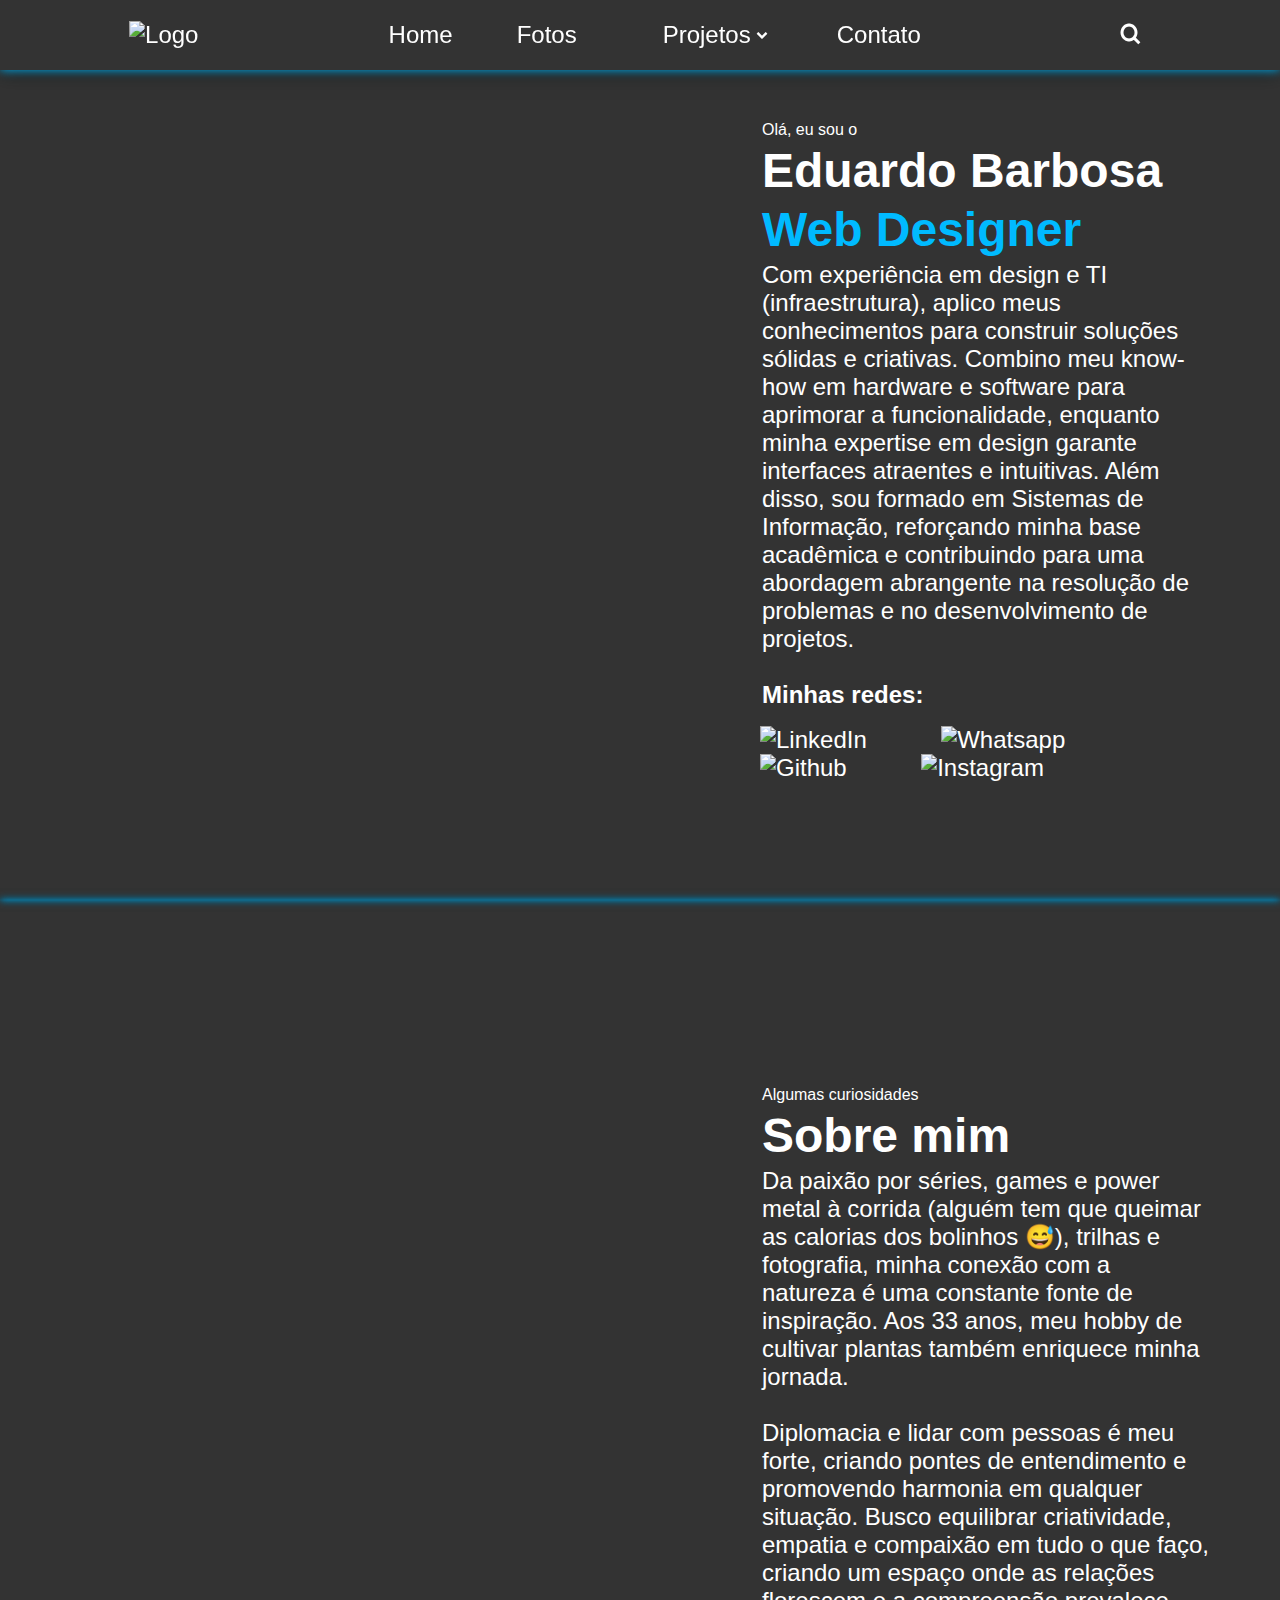
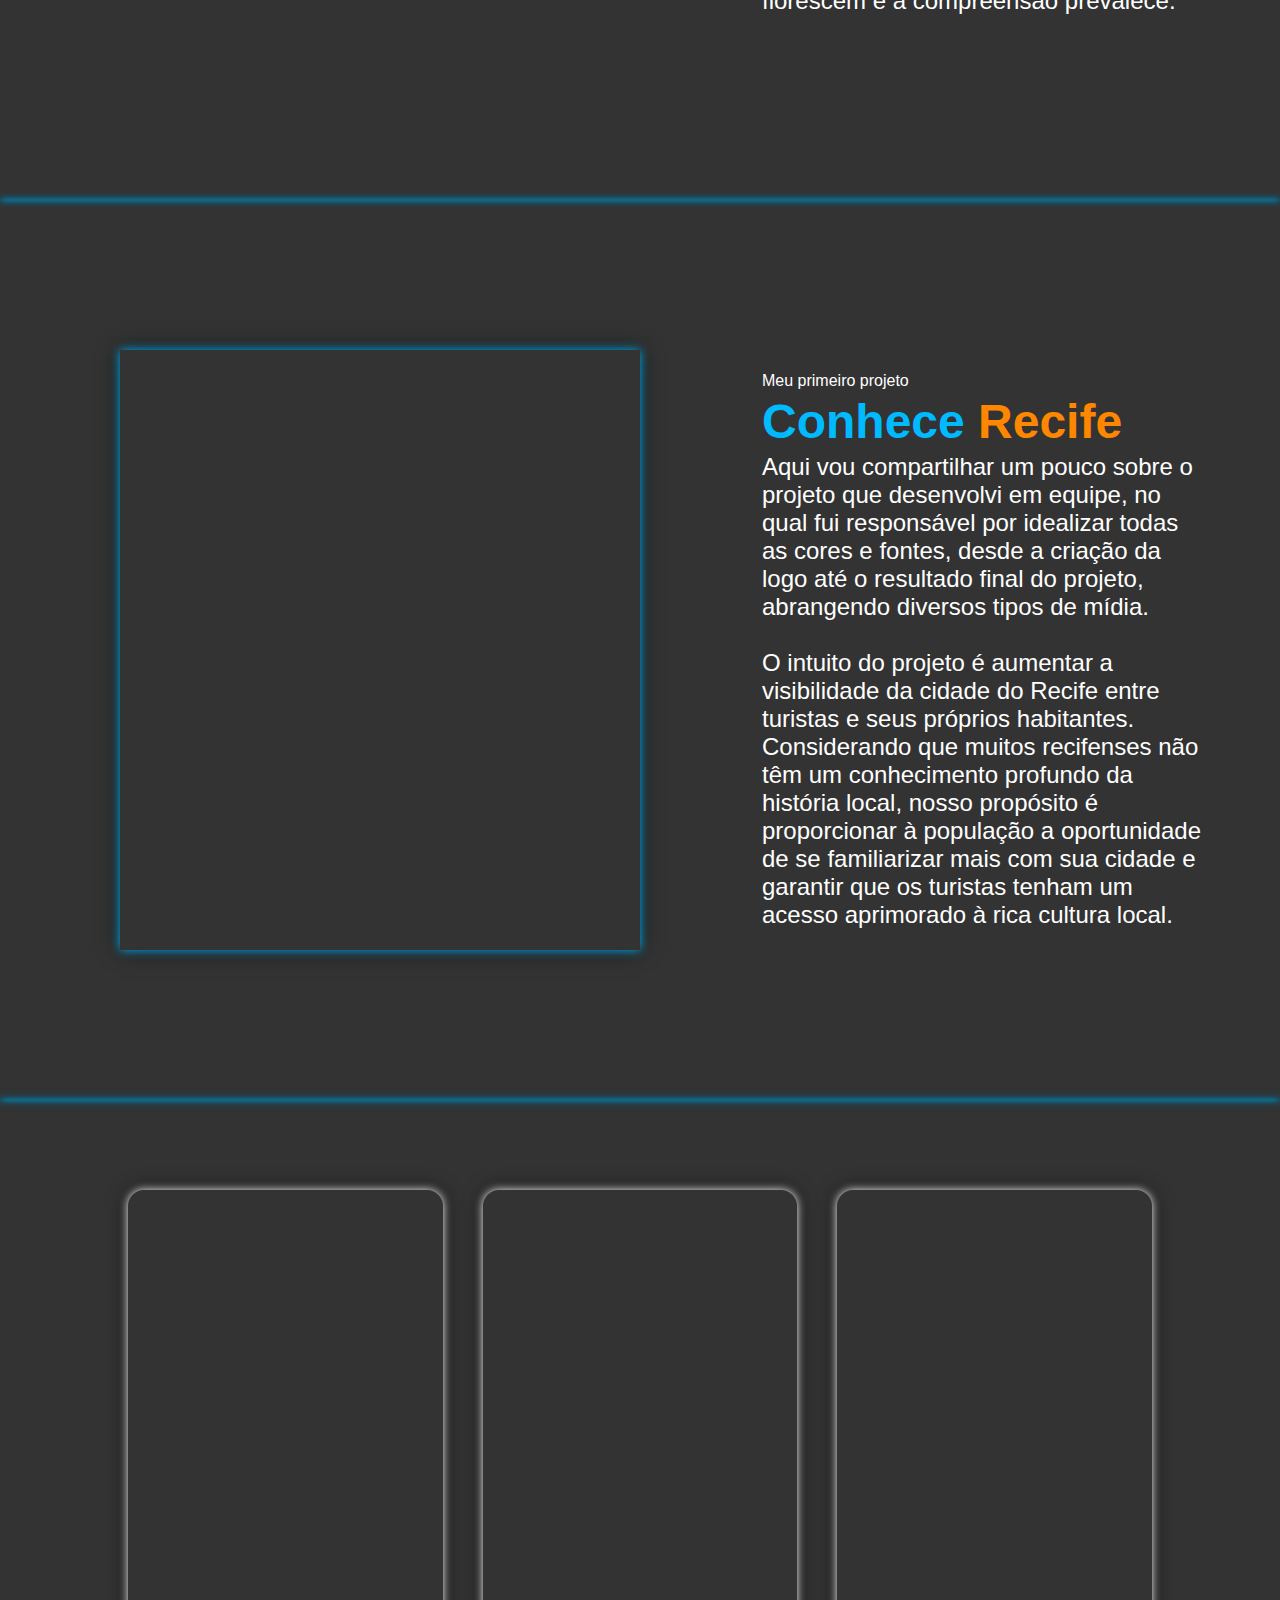
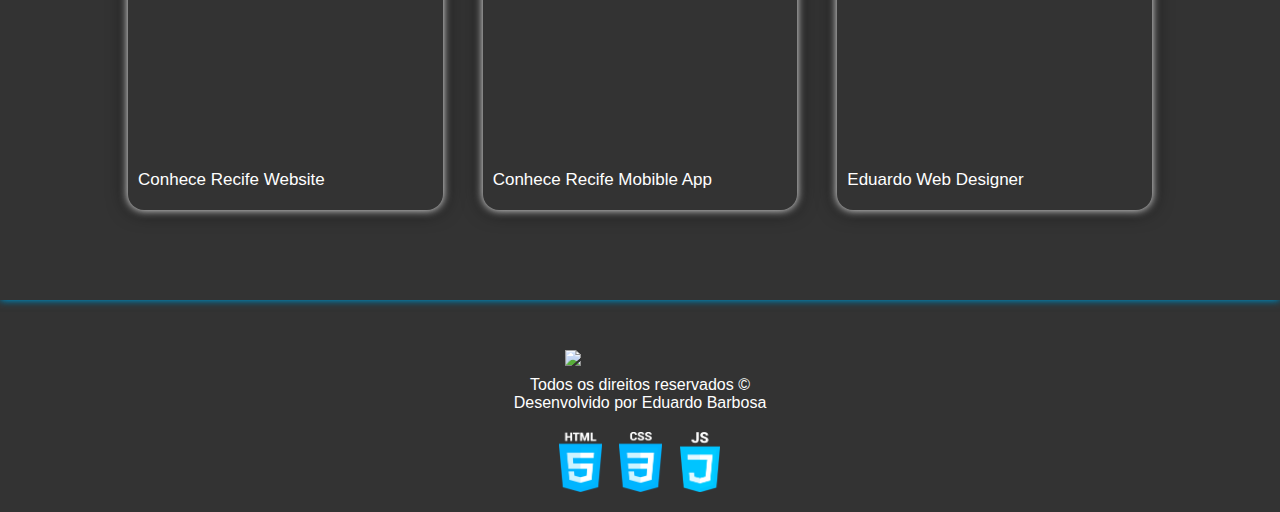
==== commit 279003ad: "UPdate: Added used technologies" ====
--- a/index.html
+++ b/index.html
@@ -120,6 +120,8 @@
                     <br>
                     <b>Minhas redes:</b>
                 </div>
+                
+               
                 <div class="iconesweb">
                     <a href="https://www.linkedin.com/in/edulink/" target="_blank">
                         <img id="icon-1-original" src="icones/linkedinw.png" alt="LinkedIn" />
@@ -138,6 +140,7 @@
                         <img id="icon-4-fake" src="icones/instablu.png" alt="Instagram Blue" />
                     </a>
                 </div>
+                
             </div>
 
         </div>
@@ -154,7 +157,7 @@
                     <p> Sobre mim</p>
                 </div>
                 <div class="texto">
-                    Da paixão por séries, games e power metal à corrida
+                   <p> Da paixão por séries, games e power metal à corrida
                     (alguém tem que queimar as calorias dos bolinhos 😅), trilhas e fotografia, minha conexão com a
                     natureza é uma constante fonte de inspiração. Aos 33 anos, meu hobby de cultivar plantas também
                     enriquece minha jornada.<br></br> Diplomacia e lidar com pessoas é meu forte, criando pontes de
@@ -204,12 +207,7 @@
                 </div>
             </div>
         </div>
-        <footer>
-            <img style="object-fit: contain; margin-bottom: 10px;" id="logo"
-                src="./Imagens/Fotos do Portfólio/logo.png">
-            <span>Todos os direitos reservados ©</span>
-            <span>Desenvolvido por Eduardo Barbosa</span>
-        </footer>
+        
     </div>
 
 
@@ -260,7 +258,7 @@
                 <p>Da paixão por séries, games e power metal à corrida
                     (alguém tem que queimar as calorias dos bolinhos 😅), trilhas e fotografia, minha conexão com a
                     natureza é uma constante fonte de inspiração. Aos 33 anos, meu hobby de cultivar plantas também
-                    enriquece minha jornada.<br></p> Diplomacia e lidar com pessoas é meu forte, criando pontes de
+                    enriquece minha jornada.<br> Diplomacia e lidar com pessoas é meu forte, criando pontes de
                 entendimento e promovendo harmonia em qualquer situação.
                 Busco equilibrar criatividade, empatia e compaixão em tudo o que faço, criando um espaço onde as
                 relações florescem e a compreensão prevalece.</p>
@@ -269,7 +267,7 @@
 
             <div class="rowss"><!--Linha6-->
                 <span class="boldwhite">Meu primeiro projeto</span><span class="boldnameblue">Conhece </span><span
-                    class="boldnameorange">Recife</span></p>
+                    class="boldnameorange">Recife</span>
             </div>
 
             <div class="rowss"><iframe width="310" height="auto" src="https://www.youtube.com/embed/TsmSZdQuxgs"
@@ -301,16 +299,13 @@
                         EduWeb Designer</div>
                 </div>
             </div>
-            </p>
+          
 
             <div class="rowss"><!--Linha10-->
-                <img id="logo" src="./Imagens/Fotos do Portfólio/logo.png">
-            </div>
-
-            <div class="rowss"><!--Linha11-->
-                <span>Todos os direitos reservados ©</span><br>
-                <span>Desenvolvido por Eduardo Barbosa</span>
-            </div>
+                
+            </div>
+
+            
         </div>
 
     </div>
@@ -322,7 +317,17 @@
 
 
 
-
+    <footer>
+        <img style="object-fit: contain; margin-bottom: 10px;" id="logo"
+            src="./Imagens/Fotos do Portfólio/logo.png">
+        <span>Todos os direitos reservados ©</span>
+        <span>Desenvolvido por Eduardo Barbosa</span>
+        <div class="techbox">
+            <div class="html-icon"></div>
+            <div class="css-icon"></div>
+            <div class="js-icon"></div>
+        </div>
+    </footer>
 
 
 </body>
--- a/styles.css
+++ b/styles.css
@@ -38,7 +38,7 @@
 
 footer {
   height: 100px;
-  margin-top: 100px;
+  margin-top: 50px;
   display: flex;
   flex-direction: column;
   align-items: center;
@@ -47,6 +47,33 @@
 
 span {
   color: #ffffff;
+}
+
+/*Items de tecnologias usadas*/
+.techbox{
+display: flex;
+flex-direction: row;
+align-items: center;
+justify-items: center;
+margin-top: 20px;
+padding-bottom: 20px;
+}
+.html-icon{
+    background: url('./icones/html.png') center/contain no-repeat;
+}
+
+.css-icon {
+    background: url('./icones/css.png') center/contain no-repeat;
+}
+
+.js-icon {
+    background: url('./icones/js.png') center/contain no-repeat;
+}
+
+.html-icon, .css-icon ,.js-icon {
+    width: 60px;
+    height: 60px;
+    
 }
 
 
@@ -216,8 +243,6 @@
 .linha1 .item1 {
     background-image: url('./Imagens/Fotos\ do\ Portfólio/foto1.jpg');
     background-size: 40vw;
-    
-    
 }
 
 .item2 {
@@ -309,11 +334,6 @@
 /*Ocultar o container do mobile */
 
 
-@media (min-width: 1141px) and (max-width: 1649px) {}
-
-
-@media (min-width: 1141px) and (max-width: 1268px) {}
-
 @media (max-width: 768px) {
 
 
@@ -322,7 +342,7 @@
     }
 
     footer {
-        display: none;
+    
     }
 
     .footer-list {
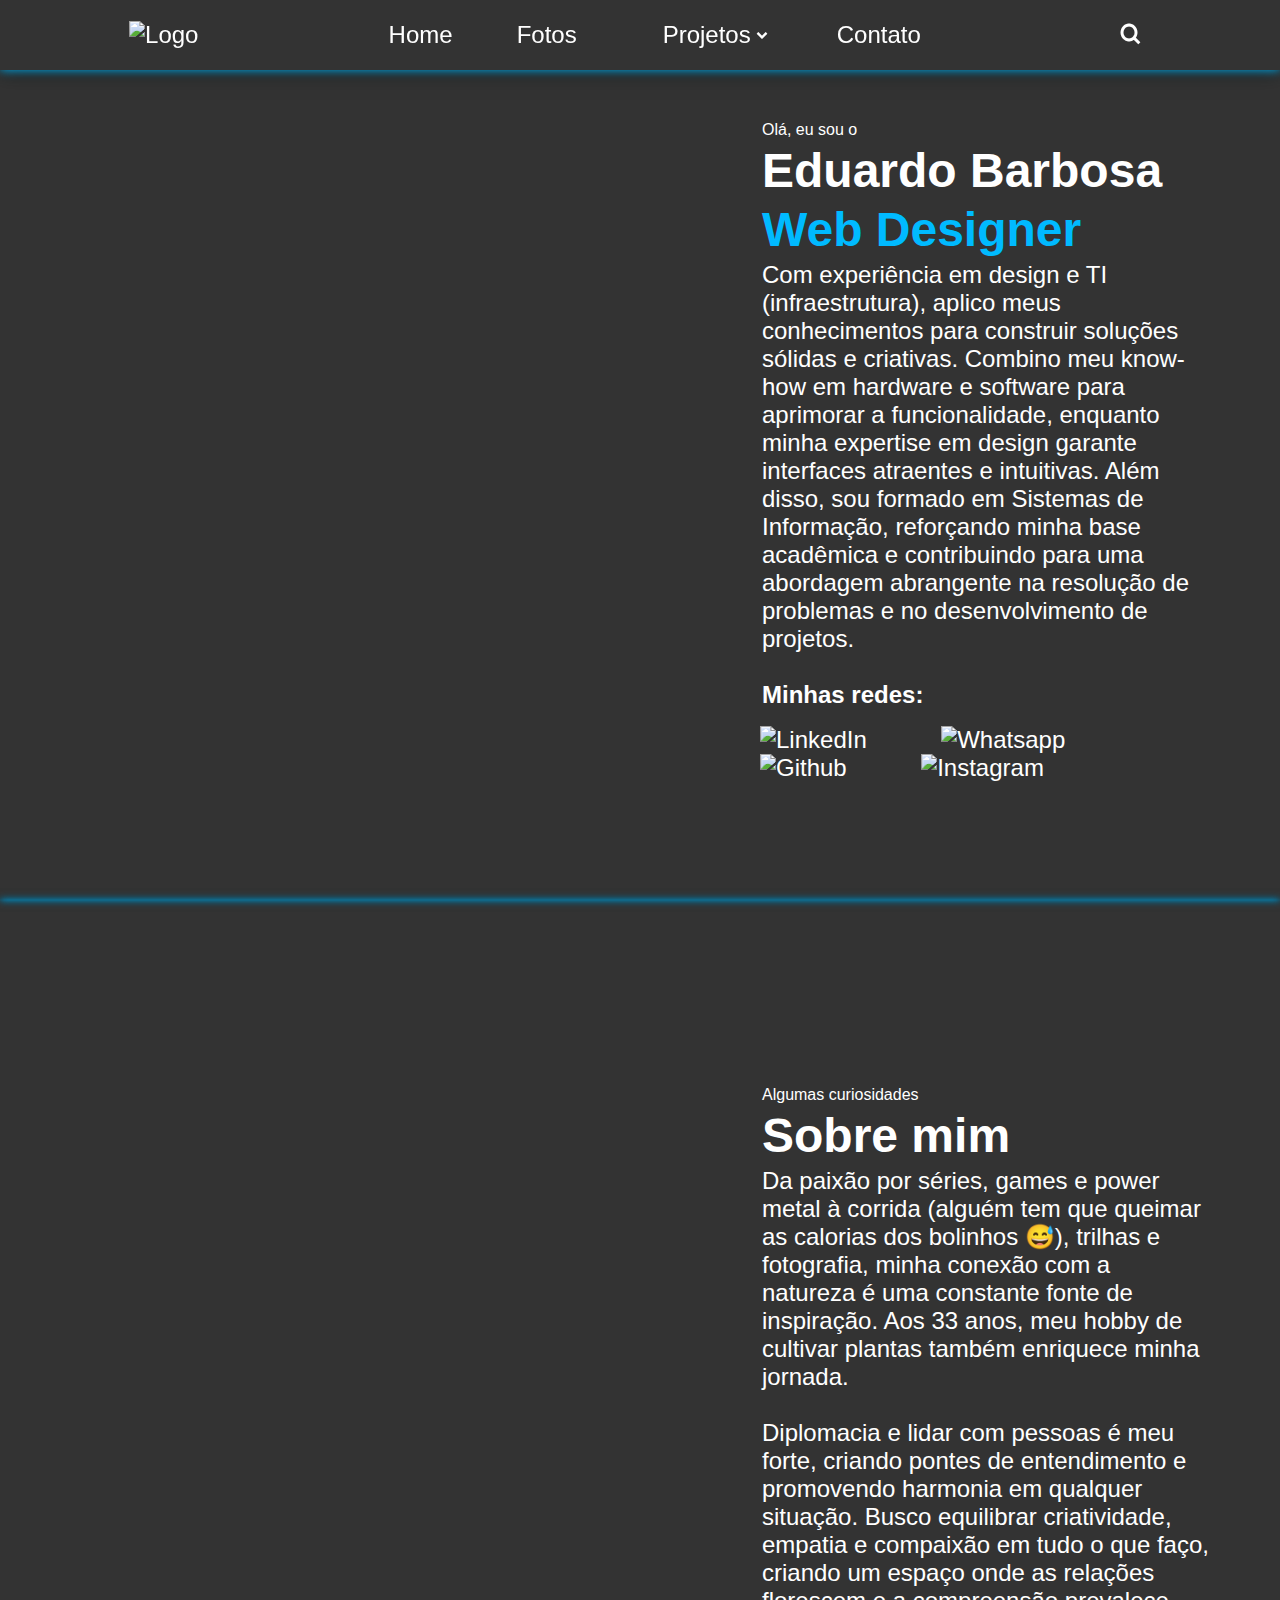
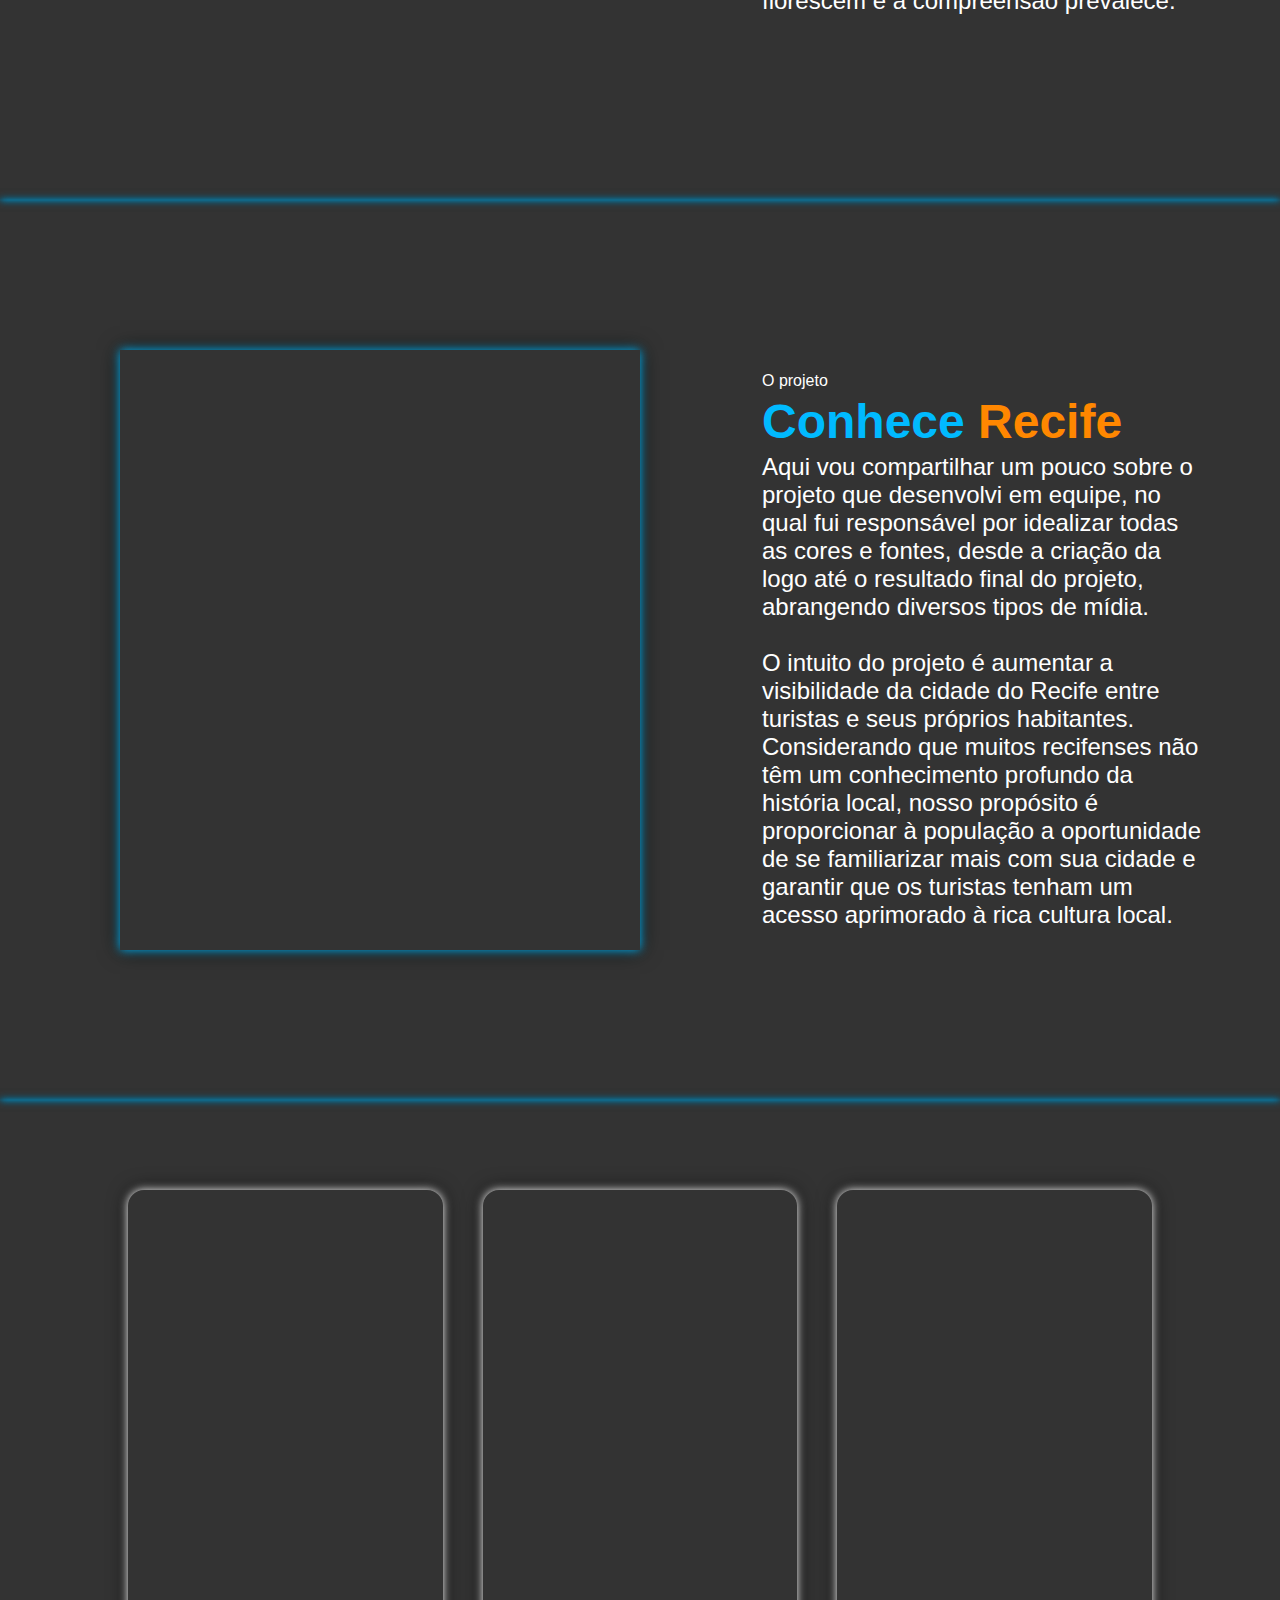
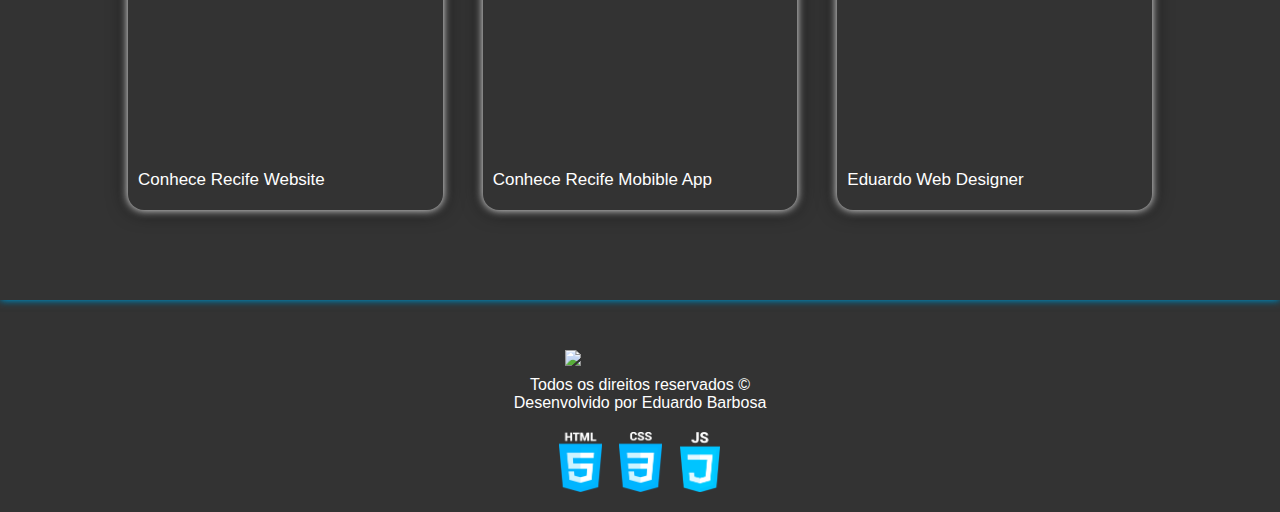
==== commit 82bb5601: "Test" ====
--- a/index.html
+++ b/index.html
@@ -65,9 +65,9 @@
                             <i class='bx bxs-chevron-down js-arrow arrow '></i>
                             <ul class="js-sub-menu sub-menu">
 
-                                <li><a href="https://shorturl.at/cgAG4" target="_blank">UI-UX Conhece Recife Web</a>
+                                <li><a href="https://www.figma.com/proto/aZCAKaYjlwdBijjp0102EG/Site-2.0?type=design&node-id=1-275&t=5Pr4Wr0Rpw649NQ5-0&scaling=min-zoom&page-id=0%3A1&starting-point-node-id=1%3A275" target="_blank">UI-UX Conhece Recife Web</a>
                                 </li>
-                                <li><a href="https://shorturl.at/cITX3" target="_blank">UI-UX Conhece Recife Mobile</a>
+                                <li><a href="https://www.figma.com/proto/QA2YuMlLNI8D4lmCf7JwFN/Conhece-Recife-Mobile?node-id=922-1002&starting-point-node-id=922%3A1002" target="_blank">UI-UX Conhece Recife Mobile</a>
                                 </li>
 
                             </ul>
@@ -174,7 +174,7 @@
             </div>
             <div class="item2">
                 <div class="antetitulo">
-                    <p>Meu primeiro projeto</p>
+                    <p>O projeto</p>
                 </div>
                 <div class="subtitulo">
                     <p><span class="boldnameblue">Conhece </span><span class="boldnameorange">Recife</span></p>
@@ -266,7 +266,7 @@
 
 
             <div class="rowss"><!--Linha6-->
-                <span class="boldwhite">Meu primeiro projeto</span><span class="boldnameblue">Conhece </span><span
+                <span class="boldwhite">O Projeto</span><span class="boldnameblue">Conhece </span><span
                     class="boldnameorange">Recife</span>
             </div>
 
@@ -290,10 +290,10 @@
 
             <div class="rowss"><!--Linha9-->
                 <div>
-                    <div class="card banner-1" onclick="window.open('https://shorturl.at/cgAG4', '_blank')">
+                    <div class="card banner-1" onclick="window.open('https://www.figma.com/proto/aZCAKaYjlwdBijjp0102EG/Site-2.0?type=design&node-id=1-275&t=5Pr4Wr0Rpw649NQ5-0&scaling=min-zoom&page-id=0%3A1&starting-point-node-id=1%3A275', '_blank')">
                         <p>CR Website</p>
                     </div>
-                    <div class="card banner-2" onclick="window.open('https://shorturl.at/cITX3', '_blank')">
+                    <div class="card banner-2" onclick="window.open('https://www.figma.com/proto/QA2YuMlLNI8D4lmCf7JwFN/Conhece-Recife-Mobile?node-id=922-1002&starting-point-node-id=922%3A1002', '_blank')">
                         CR Mobible App</div>
                     <div class="card banner-3" onclick="window.open('https://www.linkedin.com/in/edulink/', '_blank')">
                         EduWeb Designer</div>
